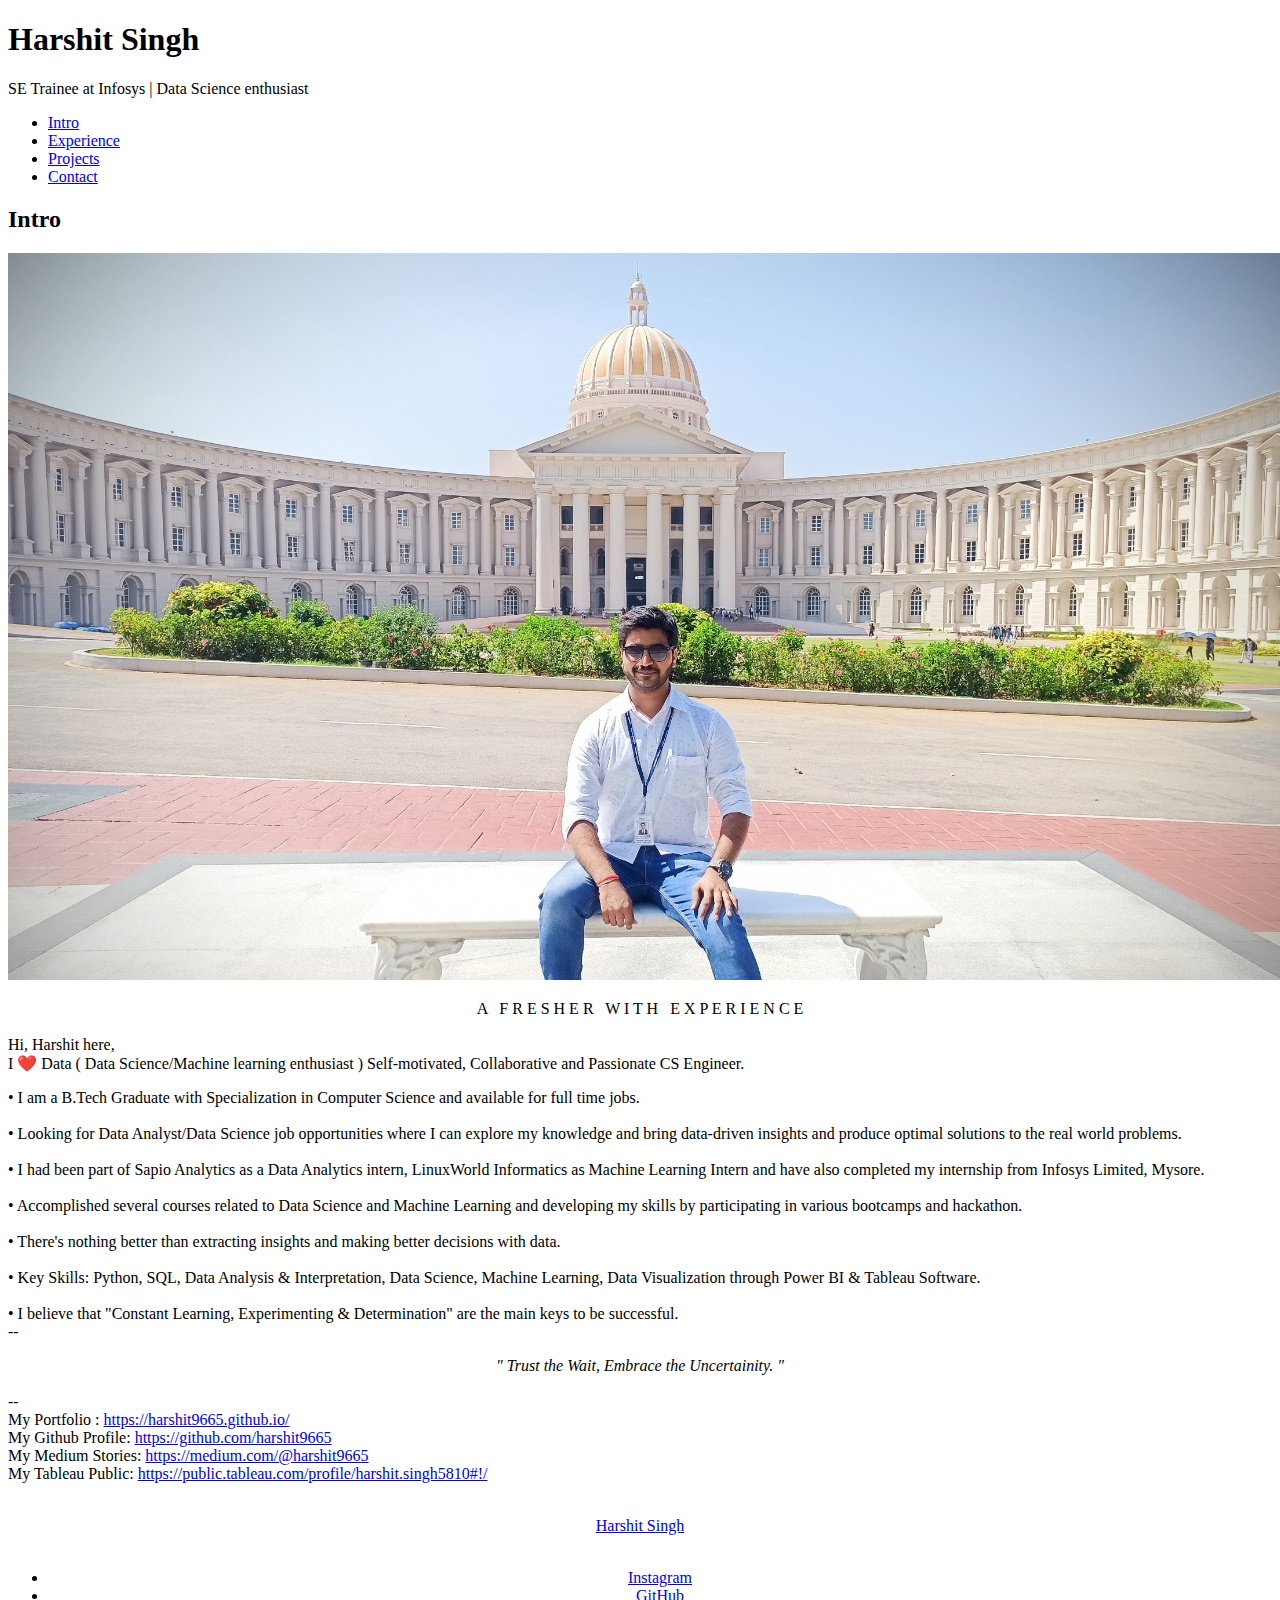
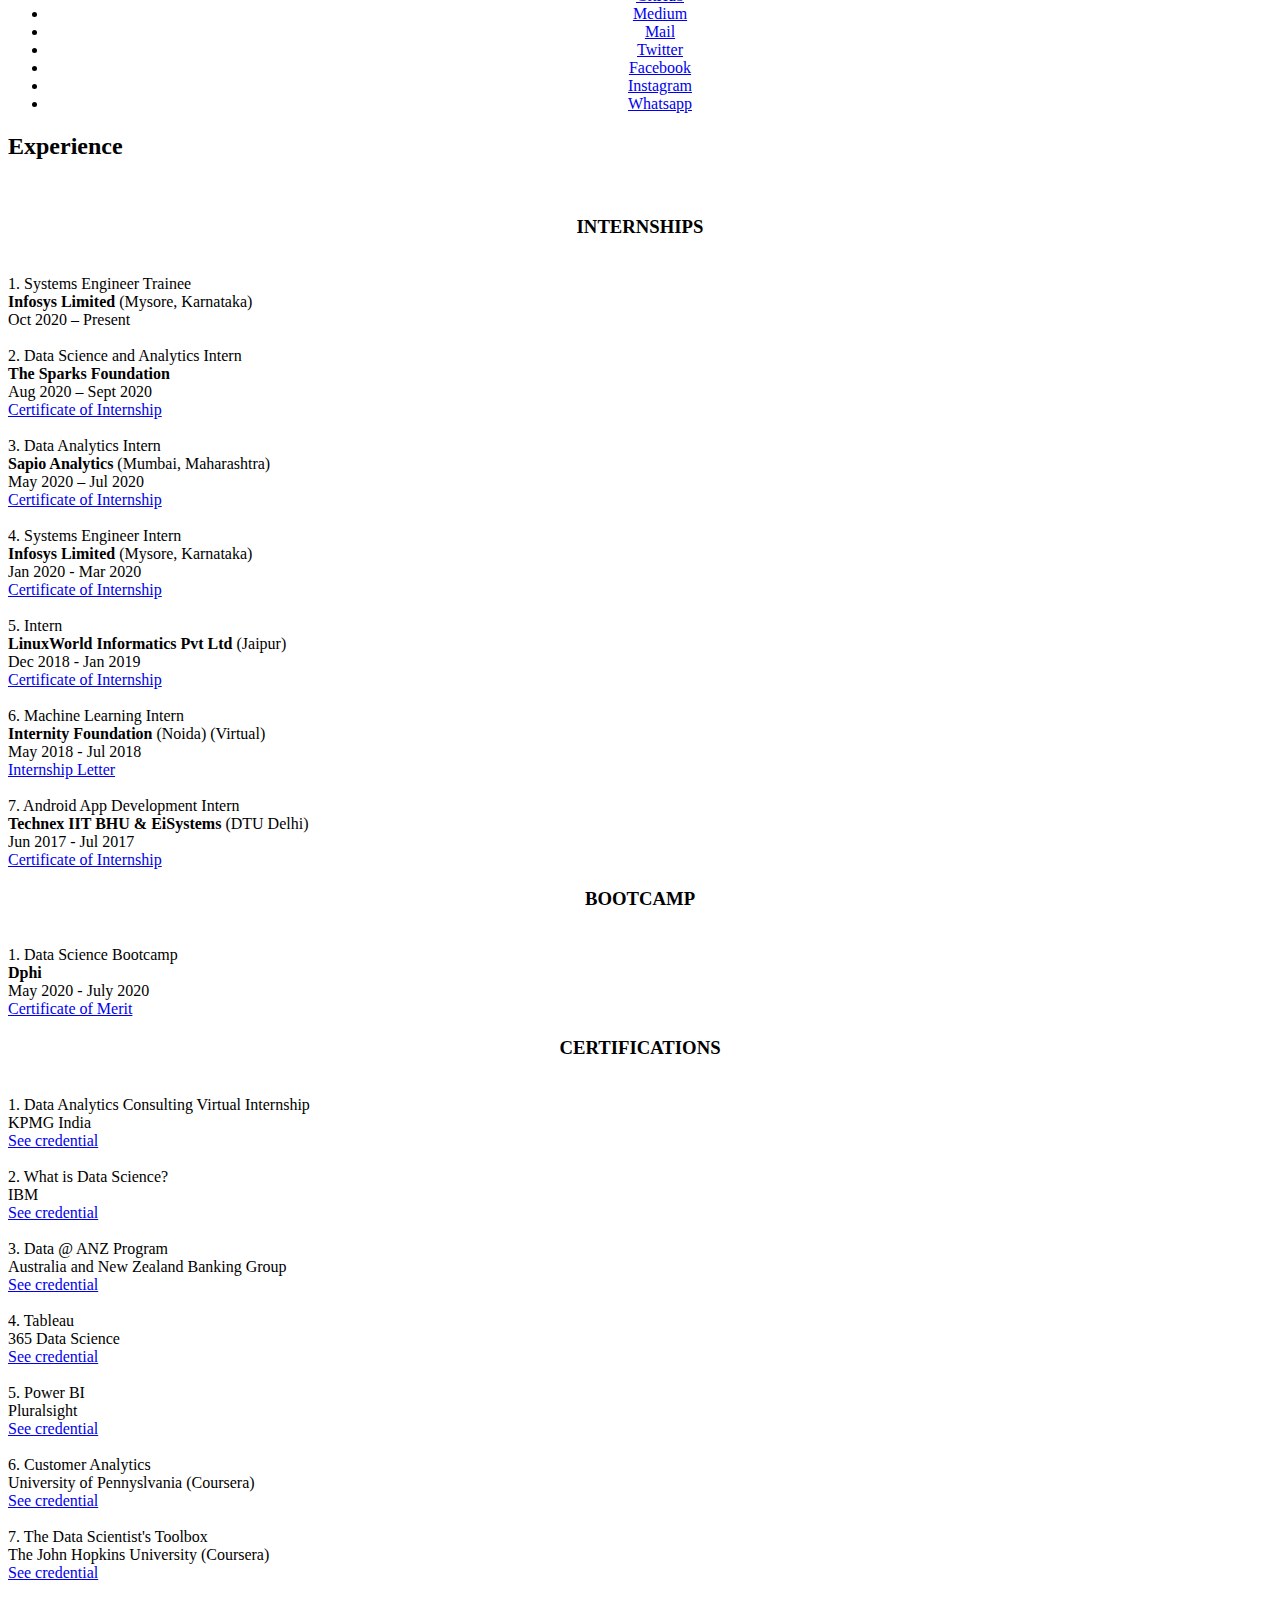
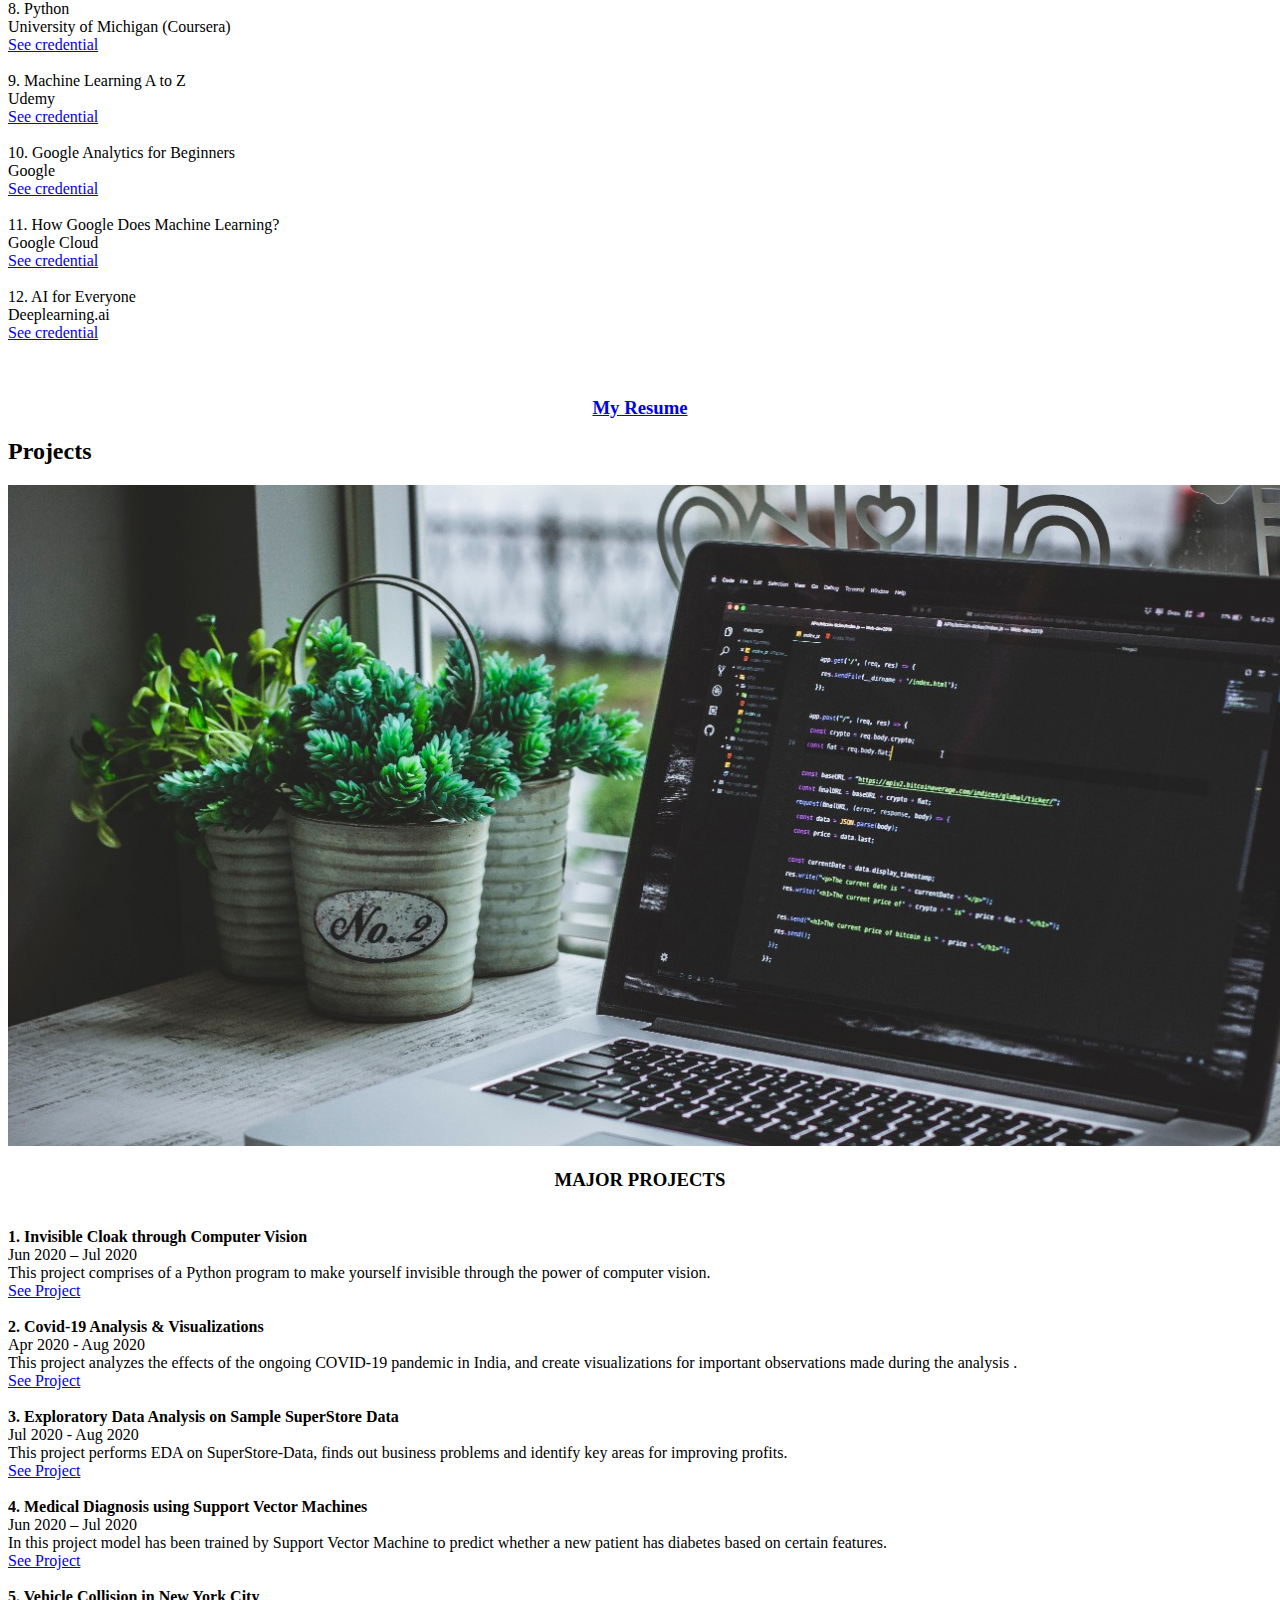
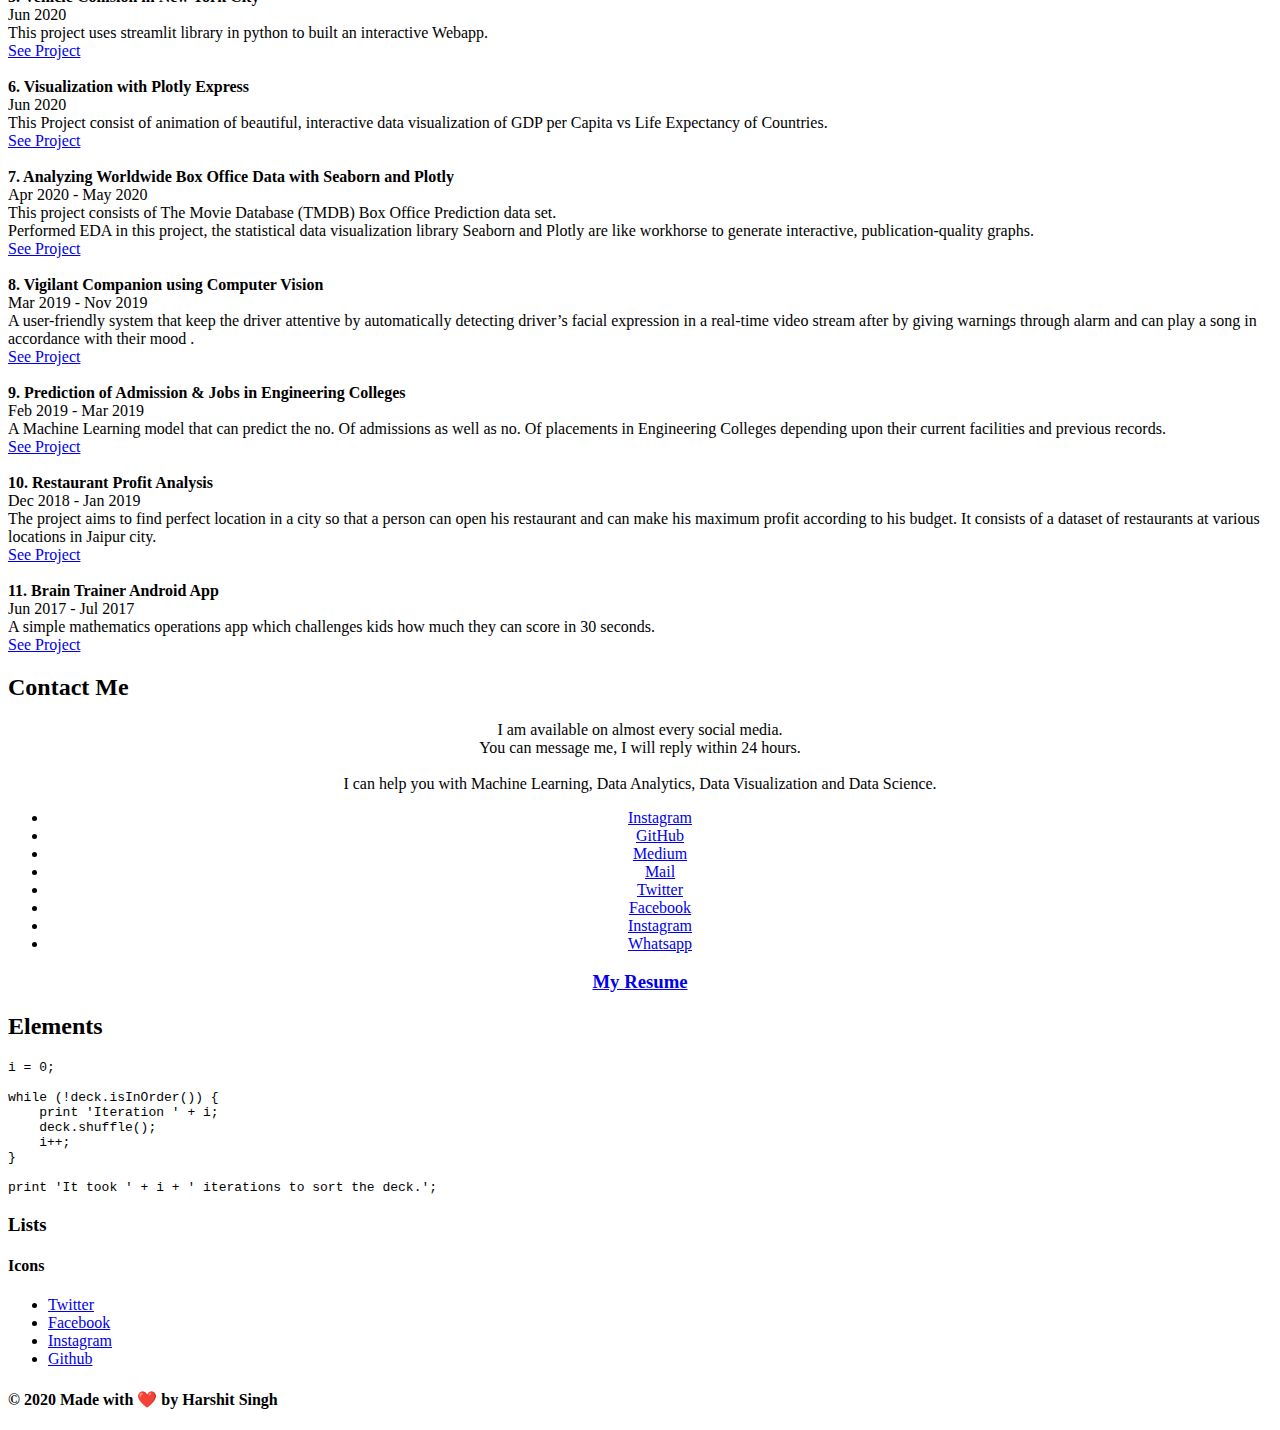
==== index.html @ 1a6d6147 "Add files via upload" ====
<!DOCTYPE HTML>
<html>
	<head>
		<title>PORTFOLIO | Harshit Singh</title>
		<meta charset="utf-8" />
		<meta name="viewport" content="width=device-width, initial-scale=1, user-scalable=no" />
		<link rel="stylesheet" href="assets/css/main.css" />
		<noscript><link rel="stylesheet" href="assets/css/noscript.css" /></noscript>
	</head>
	<body class="is-preload">

		<!-- Wrapper -->
			<div id="wrapper">

				<!-- Header -->
					<header id="header">
						<div class="logo">
							<span class="icon fa-gem"></span>
						</div>
						<div class="content">
							<div class="inner">
								<h1>Harshit Singh</h1>
								<p>SE Trainee at Infosys | Data Science enthusiast<br />
								</p>
							</div>
						</div>
						<nav>
							<ul>
								<li><a href="#intro">Intro</a></li>
								<li><a href="#work">Experience</a></li>
								<li><a href="#about">Projects</a></li>
								<li><a href="#contact">Contact</a></li>
								<!--<li><a href="#elements">Elements</a></li>-->
							</ul>
						</nav>
					</header>

				<!-- Main -->
					<div id="main">

						<!-- Intro -->
							<article id="intro">
								<h2 class="major">Intro</h2>
								<span class="image main"><img src="images/pic01.jpg" alt="" /></span>
								<p><center> A &nbsp F R E S H E R &nbsp W I T H &nbsp E X P E R I E N C E </center><br>
								Hi, Harshit here,<br>
  I ❤️ Data ( Data Science/Machine learning enthusiast ) Self-motivated, Collaborative and Passionate CS Engineer.</p>
								<p>
• I am a B.Tech Graduate with Specialization in Computer Science and available for full time jobs.<br>
<br>
• Looking for Data Analyst/Data Science job opportunities where I can explore my knowledge and bring data-driven insights and produce optimal solutions to the real world problems.<br>
<br>
• I had been part of Sapio Analytics as a Data Analytics intern, LinuxWorld Informatics as Machine Learning Intern and have also completed my internship from Infosys Limited, Mysore.<br>
<br>
• Accomplished several courses related to Data Science and Machine Learning and developing my skills by participating in various bootcamps and hackathon.<br>
<br>
• There's nothing better than extracting insights and making better decisions with data.<br>
<br>
• Key Skills: Python, SQL, Data Analysis & Interpretation, Data Science, Machine Learning, Data Visualization through Power BI & Tableau Software.<br>
<br>
• I believe that "Constant Learning, Experimenting & Determination" are the main keys to be successful.<br>
--<br>

<i><center>" Trust the Wait, Embrace the Uncertainity. "</center></i><br>

--<br>
My Portfolio : <a href="https://harshit9665.github.io/">https://harshit9665.github.io/</a><br>
My Github Profile: <a href="https://github.com/harshit9665">https://github.com/harshit9665</a><br>
My Medium Stories: <a href="https://medium.com/@harshit9665">https://medium.com/@harshit9665</a><br>
My Tableau Public: <a href="https://public.tableau.com/profile/harshit.singh5810#!/">https://public.tableau.com/profile/harshit.singh5810#!/</a><br></p>
<br>
<center>				
<script type="text/javascript" src="https://platform.linkedin.com/badges/js/profile.js" async defer></script>
<div class="LI-profile-badge"  data-version="v1" data-size="medium" data-locale="en_US" data-type="vertical" data-theme="light" data-vanity="harshit-singh-b7285312b"><a class="LI-simple-link" href='https://in.linkedin.com/in/harshit-singh-b7285312b?trk=profile-badge'>Harshit Singh</a></div>
</center>
<br>
<ul class="icons">
									<center>
									<li><a href="https://www.linkedin.com/in/harshit-singh-data/" class="icon brands fa-linkedin"><span class="label">Instagram</span></a></li>
									<li><a href="https://github.com/harshit9665" class="icon brands fa-github"><span class="label">GitHub</span></a></li>
									<li><a href="https://medium.com/@harshit9665" class="icon brands fa fa-medium"><span class="label">Medium</span></a></li>
									<li><a href="mailto:harshit9665@gmail.com" class="icon brands fa fa-envelope"><span class="label">Mail</span></a></li>
									<li><a href="https://twitter.com/Harshit75492894" class="icon brands fa-twitter"><span class="label">Twitter</span></a></li>
									<li><a href="https://www.facebook.com/aarav9665" class="icon brands fa-facebook-f"><span class="label">Facebook</span></a></li>
									<li><a href="https://www.instagram.com/aarav_singh96/" class="icon brands fa-instagram"><span class="label">Instagram</span></a></li>
									<li><a href="https://wa.me/917786986235" class="icon brands fa-whatsapp"><span class="label">Whatsapp</span></a></li>
									</center>
								</ul>
							</article>

						<!-- Work -->
							<article id="work">
								<h2 class="major">Experience</h2>
								<span class="image main"><img src="images/pic02.jpg" alt="" /></span>
								<p><center><b><h3>INTERNSHIPS</h3></b></center><br>
								
								1.	Systems Engineer Trainee<br>
									<b>Infosys Limited</b> (Mysore, Karnataka)<br>
									Oct 2020 – Present <br>
									 <br>
								
								2.	Data Science and Analytics Intern<br>
									<b>The Sparks Foundation</b><br>
									Aug 2020 – Sept 2020<br>
									<a href="https://drive.google.com/file/d/1RiHYMOmlaDwRgLMOwAO_cBeCq9mihoXG/view?usp=sharing"> Certificate of Internship</a><br>
							
									 <br>
									
								3. Data Analytics Intern<br>
								   <b>Sapio Analytics</b> (Mumbai, Maharashtra)<br>
								   May 2020 – Jul 2020<br>
								   <a href="https://drive.google.com/file/d/1zSnRoGeteieYt3J0JgjIJUGRGPi7szoR/view?usp=sharing"> Certificate of Internship</a><br>
								
									<br>
								
								4. Systems Engineer Intern <br>
								   <b>Infosys Limited</b> (Mysore, Karnataka)<br>
								   Jan 2020 - Mar 2020<br>
				
								   <a href="https://drive.google.com/file/d/1QMx1v9cdkUezT0KOZLAsNkrLc_4yecyD/view?usp=sharing"> Certificate of Internship</a><br>
								   <br>
 
								5. Intern<br>
								   <b>LinuxWorld Informatics Pvt Ltd</b> (Jaipur)<br>
								   Dec 2018 - Jan 2019<br>
							
								   <a href="https://drive.google.com/file/d/1RolkH2ktBsS6fTt6PPKRCzYy46KP03FD/view"> Certificate of Internship</a><br>
								   <br>
								6. Machine Learning Intern<br>
								   <b>Internity Foundation</b> (Noida) (Virtual)<br>
								   May 2018 - Jul 2018<br>
							
								   <a href="https://drive.google.com/file/d/0B05GDih-sN8SYzlmWmVGaW1ZTi1kWHNDT0c0VkdPcUxaZ3FB/view">Internship Letter</a><br>
								   <br>
								7. Android App Development Intern<br>
								   <b>Technex IIT BHU & EiSystems</b> (DTU Delhi)<br>
								   Jun 2017 - Jul 2017<br>
								
								   
								   <a href="https://drive.google.com/file/d/1nSzWhW9s1Vfsy8vJLqMXKmptbNkSFlG4/view">Certificate of Internship</a><br>
									</p>
									
								<p> <center><b><h3>BOOTCAMP</h3></b></center><br>	
								1. Data Science Bootcamp<br>
									<b>Dphi</b><br>
									May 2020 - July 2020<br>
									<a href="https://drive.google.com/file/d/1K4uzOUHMRWXkbiEbtAerrdhhRQfZ2JG1/view?usp=sharing"> Certificate of Merit</a>
									
									<br>
									
									
								<p> <center><b><h3>CERTIFICATIONS</h3></b></center><br>
								
								1. Data Analytics Consulting Virtual Internship<br>
								   KPMG India<br>
								   <a href="https://drive.google.com/file/d/1N6n4yS9Z2Yc560i5ySRJt2XHIcxRjiIu/view?usp=sharing">See credential</a><br>
								   <br>

								2. What is Data Science?<br>
								   IBM<br>
								   <a href="https://www.coursera.org/account/accomplishments/verify/DLW76DY5RDNH">See credential</a><br>
								   <br>
								3. Data @ ANZ Program<br>
								   Australia and New Zealand Banking Group<br>
								   <a href="https://insidesherpa.s3.amazonaws.com/completion-certificates/ANZ/ZLJCsrpkHo9pZBJNY_ANZ_zFLpbehvLtepMXPmb_completion_certificate.pdf">See credential</a><br>
								   <br>   
								4. Tableau<br>
								   365 Data Science<br>
								   <a href="https://drive.google.com/file/d/1sKY9vtrf1kMxtEHX6qT3QYT8SAFghdvs/view">See credential</a><br>
								   <br>
								
								5. Power BI<br>
								   Pluralsight<br>
								   <a href="https://drive.google.com/file/d/1jVXSAGLsJgMDeN-CYjjh-et500E1USHh/view">See credential</a><br>
								   <br>   
								6. Customer Analytics<br>
								   University of Pennyslvania (Coursera)<br>
								   <a href="https://drive.google.com/file/d/1McXzNU6WfAF3DbOKpCtb7EfE3UsCH_Dy/view">See credential</a><br>
								   <br>   
								7. The Data Scientist's Toolbox<br>
									The John Hopkins University (Coursera)<br>
									<a href="https://drive.google.com/file/d/100AFpMrwCRdu5WeID3UczhjtB2i58clo/view?usp=sharing">See credential</a><br>   
								   <br>
								   
								8. Python<br>
								   University of Michigan (Coursera)<br>
								   <a href="https://www.coursera.org/account/accomplishments/verify/W8WZY3FU2PAS">See credential</a><br>
								   <br>
								9. Machine Learning A to Z<br>
								   Udemy<br>
								   <a href="https://www.udemy.com/certificate/UC-UJG49S8X/">See credential</a><br>
								   <br>
								
								
								10. Google Analytics for Beginners<br>
								   Google<br>
								   <a href="https://analytics.google.com/analytics/academy/certificate/qv0Wa93rT4KiN01QXQZ1EQ">See credential</a><br>
								   <br>
								11. How Google Does Machine Learning?<br>
								   Google Cloud<br>
								   <a href="https://www.coursera.org/account/accomplishments/verify/GRMSXHFWKGCG">See credential</a><br>
								   <br>
								12. AI for Everyone<br>
									Deeplearning.ai<br>
									<a href="https://www.coursera.org/account/accomplishments/verify/X3TEXN39BM4M">See credential</a><br>
									<br>
								<br>
								<h3><center><a href="https://drive.google.com/file/d/1YDNL-DDjsVZXQEOYOStjXsg2CbadeWp9/view?usp=sharing">My Resume</a></center></h3>			
								</p>
							</article>

						<!-- About -->
							<article id="about">
								<h2 class="major">Projects</h2>
								<span class="image main"><img src="images/pic03.jpg" alt="" /></span>
								<p><center><b><h3>MAJOR PROJECTS</h3></b></center><br>
								
								<b>1. Invisible Cloak through Computer Vision</b><br>
										Jun 2020 – Jul 2020<br>
										This project comprises of a Python program to make yourself invisible through the power of computer vision.<br>
									
										<a href ="https://github.com/harshit9665/Invisible-Cloak-through-Computer-Vision">See Project</a><br>
										<br>
								<b>2. Covid-19 Analysis & Visualizations</b><br>
									  Apr 2020 - Aug 2020<br>
									
									  This project analyzes the effects of the ongoing COVID-19 pandemic in India, 
									  and create visualizations for important observations made during the analysis .<br>
									  <a href ="https://github.com/harshit9665/Covid19-Analysis-and-Visualization-Project">See Project</a><br>
									  <br>
									  
								<b>3. Exploratory Data Analysis on Sample SuperStore Data</b><br>
										Jul 2020 - Aug 2020<br>
										
										This project performs EDA on SuperStore-Data, finds out business problems and identify key areas for improving profits.<br>
										<a href ="https://github.com/harshit9665/Exploratory-Data-Analysis-on-SuperStore-Data">See Project </a><br>
	
										<br>
										
								<b>4. Medical Diagnosis using Support Vector Machines</b><br>
										Jun 2020 – Jul 2020<br>						
										In this project model has been trained by Support Vector Machine to predict whether a new patient has diabetes based on certain features.<br>		
										<a href ="https://github.com/harshit9665/Medical-Diagnosis-using-Support-Vector-Machines">See Project </a><br>
										<br>
										
								<b>5. Vehicle Collision in New York City</b><br>
										Jun 2020<br>
										
										This project uses streamlit library in python to built an interactive Webapp.<br>
										<a href ="https://github.com/harshit9665/Vehicle-Collision-NYCity-Project">See Project </a><br>
										<br>
										
								<b>6. Visualization with Plotly Express</b><br>
										Jun 2020<br>
										
										This Project consist of animation of beautiful, interactive data visualization of GDP per Capita vs Life Expectancy of Countries.<br>
										<a href ="https://github.com/harshit9665/Visualization-with-Plotly-Express">See Project </a><br>
										<br>
										
								<b>7. Analyzing Worldwide Box Office Data with Seaborn and Plotly</b><br>
									  Apr 2020 - May 2020<br>
									
									  This project consists of The Movie Database (TMDB) Box Office Prediction data set.<br>
									  Performed EDA in this project, the statistical data visualization library Seaborn and Plotly are like workhorse to generate interactive, publication-quality graphs.<br>
									 <a href ="https://github.com/harshit9665/Analyzing-Worldwide-Box-Office-Data-with-Seaborn-and-Plotly">See Project</a><br>
									 <br>
									  
								<b>8. Vigilant Companion using Computer Vision</b><br>
									  Mar 2019 - Nov 2019<br>
									
									  A user-friendly system that keep the driver attentive by automatically detecting driver’s facial expression in a 
									  real-time video stream after by giving warnings through alarm and can play a song in accordance with their mood .<br>
									 <a href ="https://github.com/harshit9665/Computer-Vision">See Project</a><br>
									 <br>
									  
								 <b>  9. Prediction of Admission & Jobs in Engineering Colleges</b><br>
									  Feb 2019 - Mar 2019<br>
									 
									  A Machine Learning model that can predict the no. Of admissions as well as no. Of placements
									  in Engineering Colleges depending upon their current facilities and previous records.<br>
									  <a href=" https://github.com/harshit9665/ML-DS_Projects ">See Project</a> <br>
									  <br>
									  
								  <b> 10. Restaurant Profit Analysis</b><br>
									  Dec 2018 - Jan 2019<br>
									
									  The project aims to find perfect location in a city so that a person can open his restaurant and can
									  make his maximum profit according to his budget. It consists of a dataset of restaurants at various locations
									  in Jaipur city.<br>
									  <a href="  https://github.com/harshit9665/LinuxWorld-Informatics ">See Project</a><br>
									  <br>
									  
								  <b> 11. Brain Trainer Android App</b><br>
								      Jun 2017 - Jul 2017 <br>
									  
									  A simple mathematics operations app which challenges kids how much they can score in 30 seconds.<br>
									  <a href="https://github.com/harshit9665/EiSystems-Android ">See Project</a><br>
									  </p>
							</article>

						<!-- Contact -->
							<article id="contact">
								<h2 class="major">Contact Me</h2>
								<p><center>I am available on almost every social media.<br> You can message me, I will reply within 24 hours.<br>
								<br>
								I can help you with Machine Learning, Data Analytics, Data Visualization and Data Science.</center>
							</p>
								<ul class="icons">
									<center>
									<li><a href="https://www.linkedin.com/in/harshit-singh-data/" class="icon brands fa-linkedin"><span class="label">Instagram</span></a></li>
									<li><a href="https://github.com/harshit9665" class="icon brands fa-github"><span class="label">GitHub</span></a></li>
									<li><a href="https://medium.com/@harshit9665" class="icon brands fa fa-medium"><span class="label">Medium</span></a></li>
									<li><a href="mailto:harshit9665@gmail.com" class="icon brands fa fa-envelope"><span class="label">Mail</span></a></li>
									<li><a href="https://twitter.com/Harshit75492894" class="icon brands fa-twitter"><span class="label">Twitter</span></a></li>
									<li><a href="https://www.facebook.com/aarav9665" class="icon brands fa-facebook-f"><span class="label">Facebook</span></a></li>
									<li><a href="https://www.instagram.com/aarav_singh96/" class="icon brands fa-instagram"><span class="label">Instagram</span></a></li>	
									<li><a href="https://wa.me/917786986235" class="icon brands fa-whatsapp"><span class="label">Whatsapp</span></a></li>
									</center>
								</ul>
								<h3><center><a href="https://drive.google.com/file/d/1YDNL-DDjsVZXQEOYOStjXsg2CbadeWp9/view?usp=sharing">My Resume</a></center></h3>

							</article>

						<!-- Elements -->
							<article id="elements">
								<h2 class="major">Elements</h2>

								<section>
									<pre><code>i = 0;

while (!deck.isInOrder()) {
    print 'Iteration ' + i;
    deck.shuffle();
    i++;
}

print 'It took ' + i + ' iterations to sort the deck.';</code></pre>
								</section>

								<section>
									<h3 class="major">Lists</h3>
									<h4>Icons</h4>
									<ul class="icons">
										<li><a href="#" class="icon brands fa-twitter"><span class="label">Twitter</span></a></li>
										<li><a href="#" class="icon brands fa-facebook-f"><span class="label">Facebook</span></a></li>
										<li><a href="#" class="icon brands fa-instagram"><span class="label">Instagram</span></a></li>
										<li><a href="#" class="icon brands fa-github"><span class="label">Github</span></a></li>
									</ul>
								</section>
							</article>
					</div>

				<!-- Footer -->
					<footer id="footer">
						<p class="copyright"><h4>© 2020 Made with ❤️ by Harshit Singh</h4></p>
					</footer>
			</div>

		<!-- BG -->
			<div id="bg"></div>

		<!-- Scripts -->
			<script src="assets/js/jquery.min.js"></script>
			<script src="assets/js/browser.min.js"></script>
			<script src="assets/js/breakpoints.min.js"></script>
			<script src="assets/js/util.js"></script>
			<script src="assets/js/main.js"></script>

	</body>
</html>
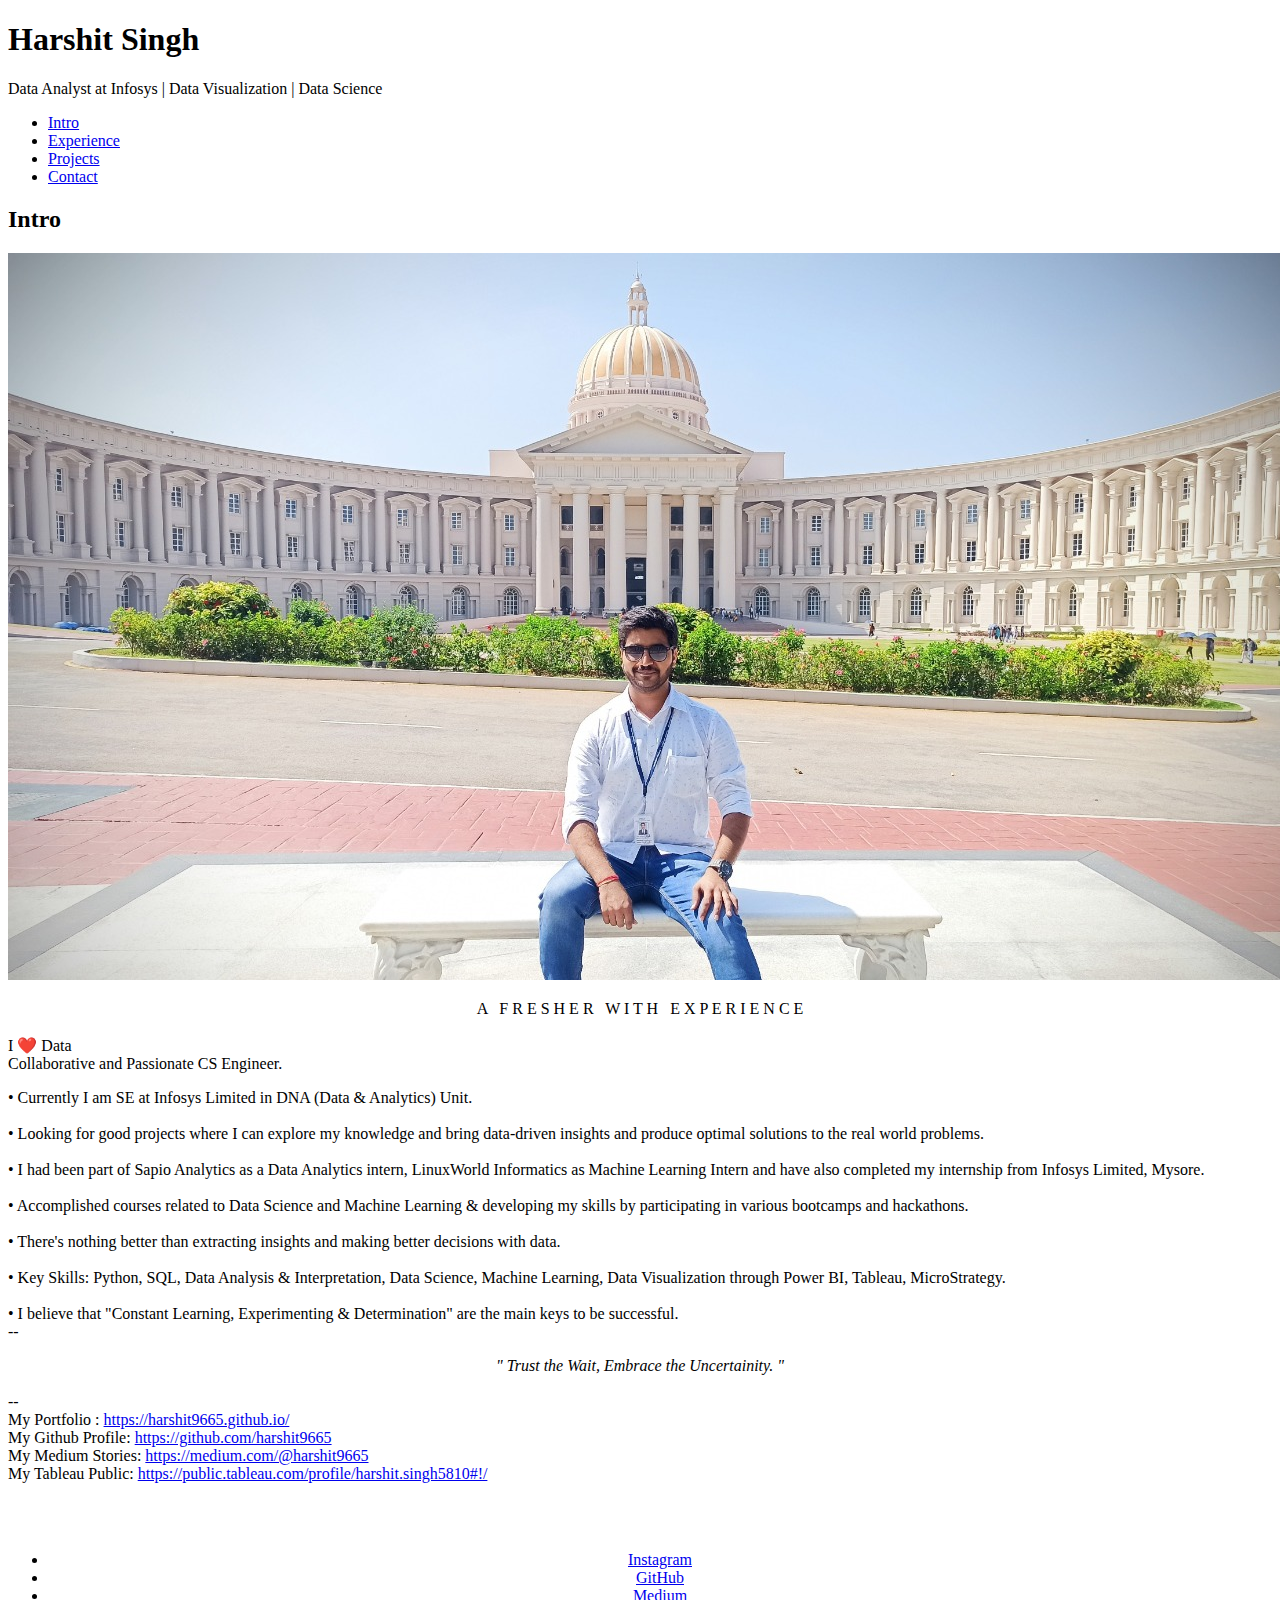
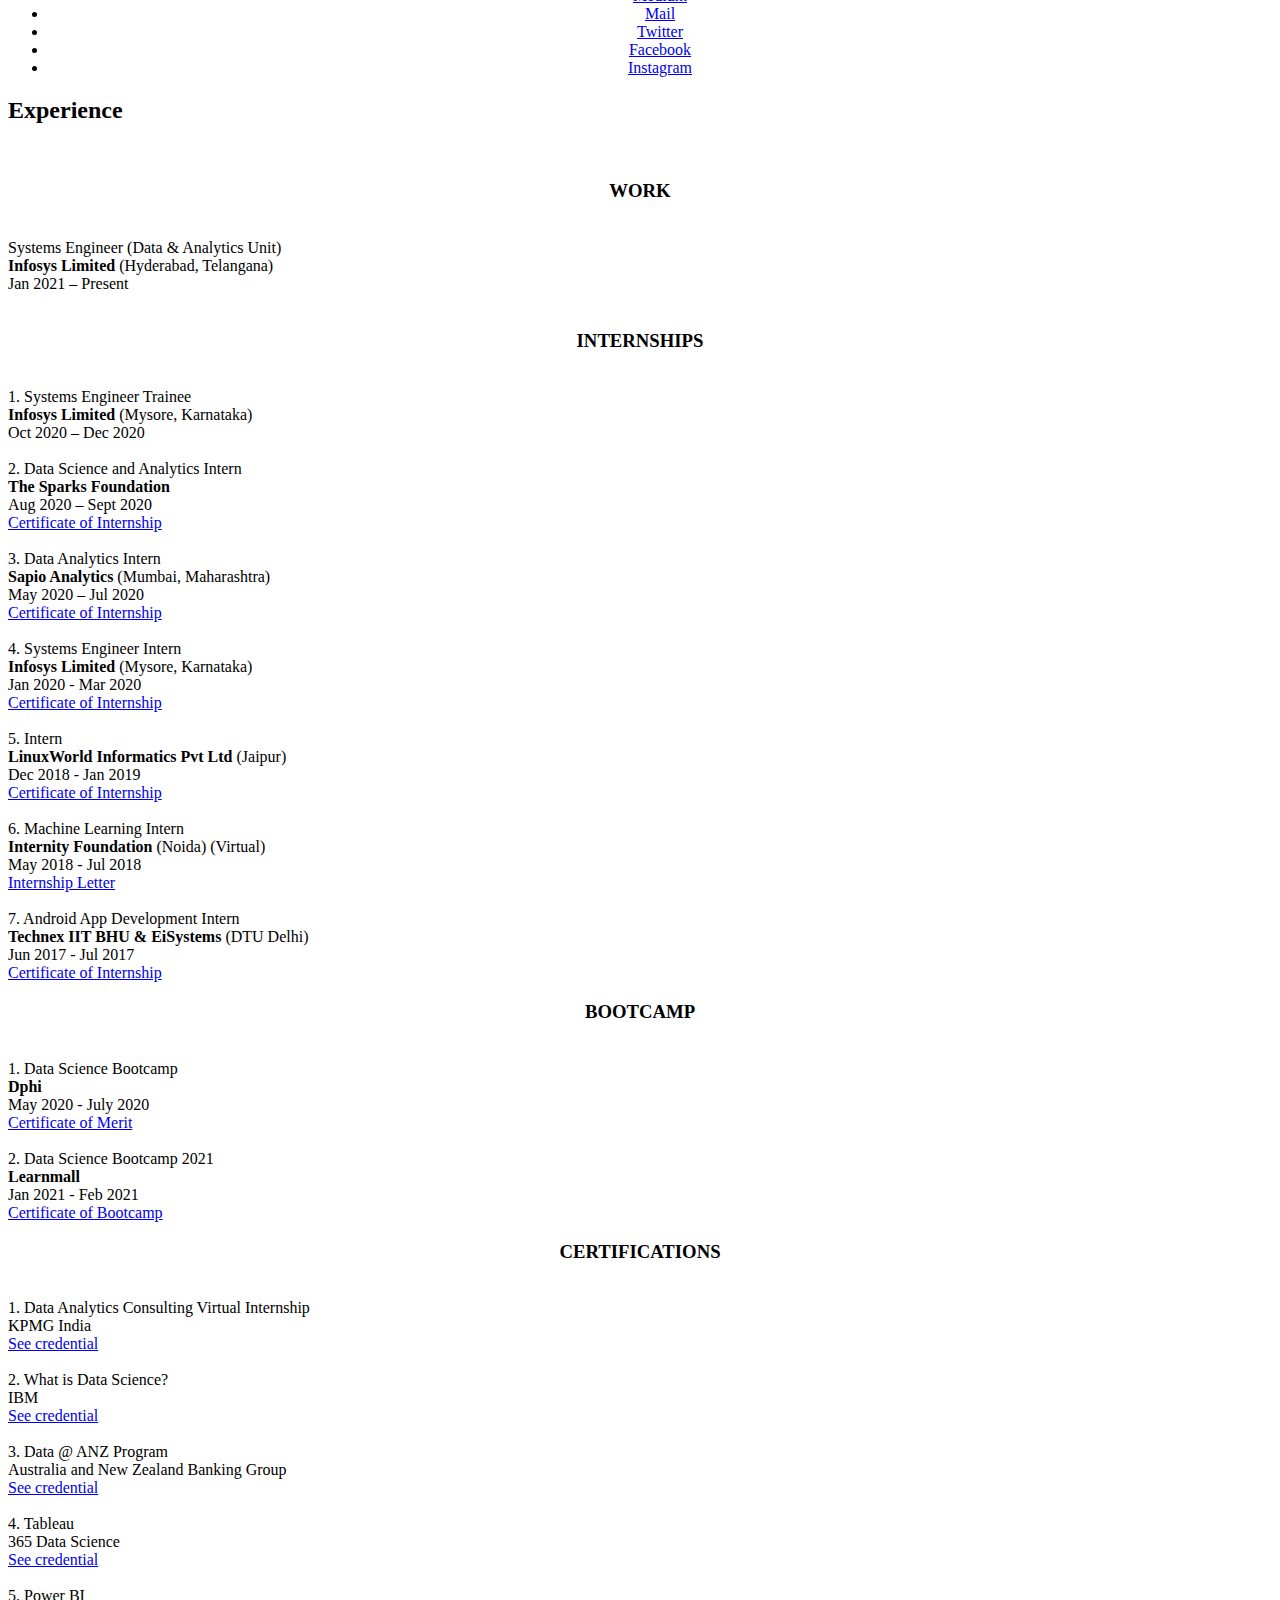
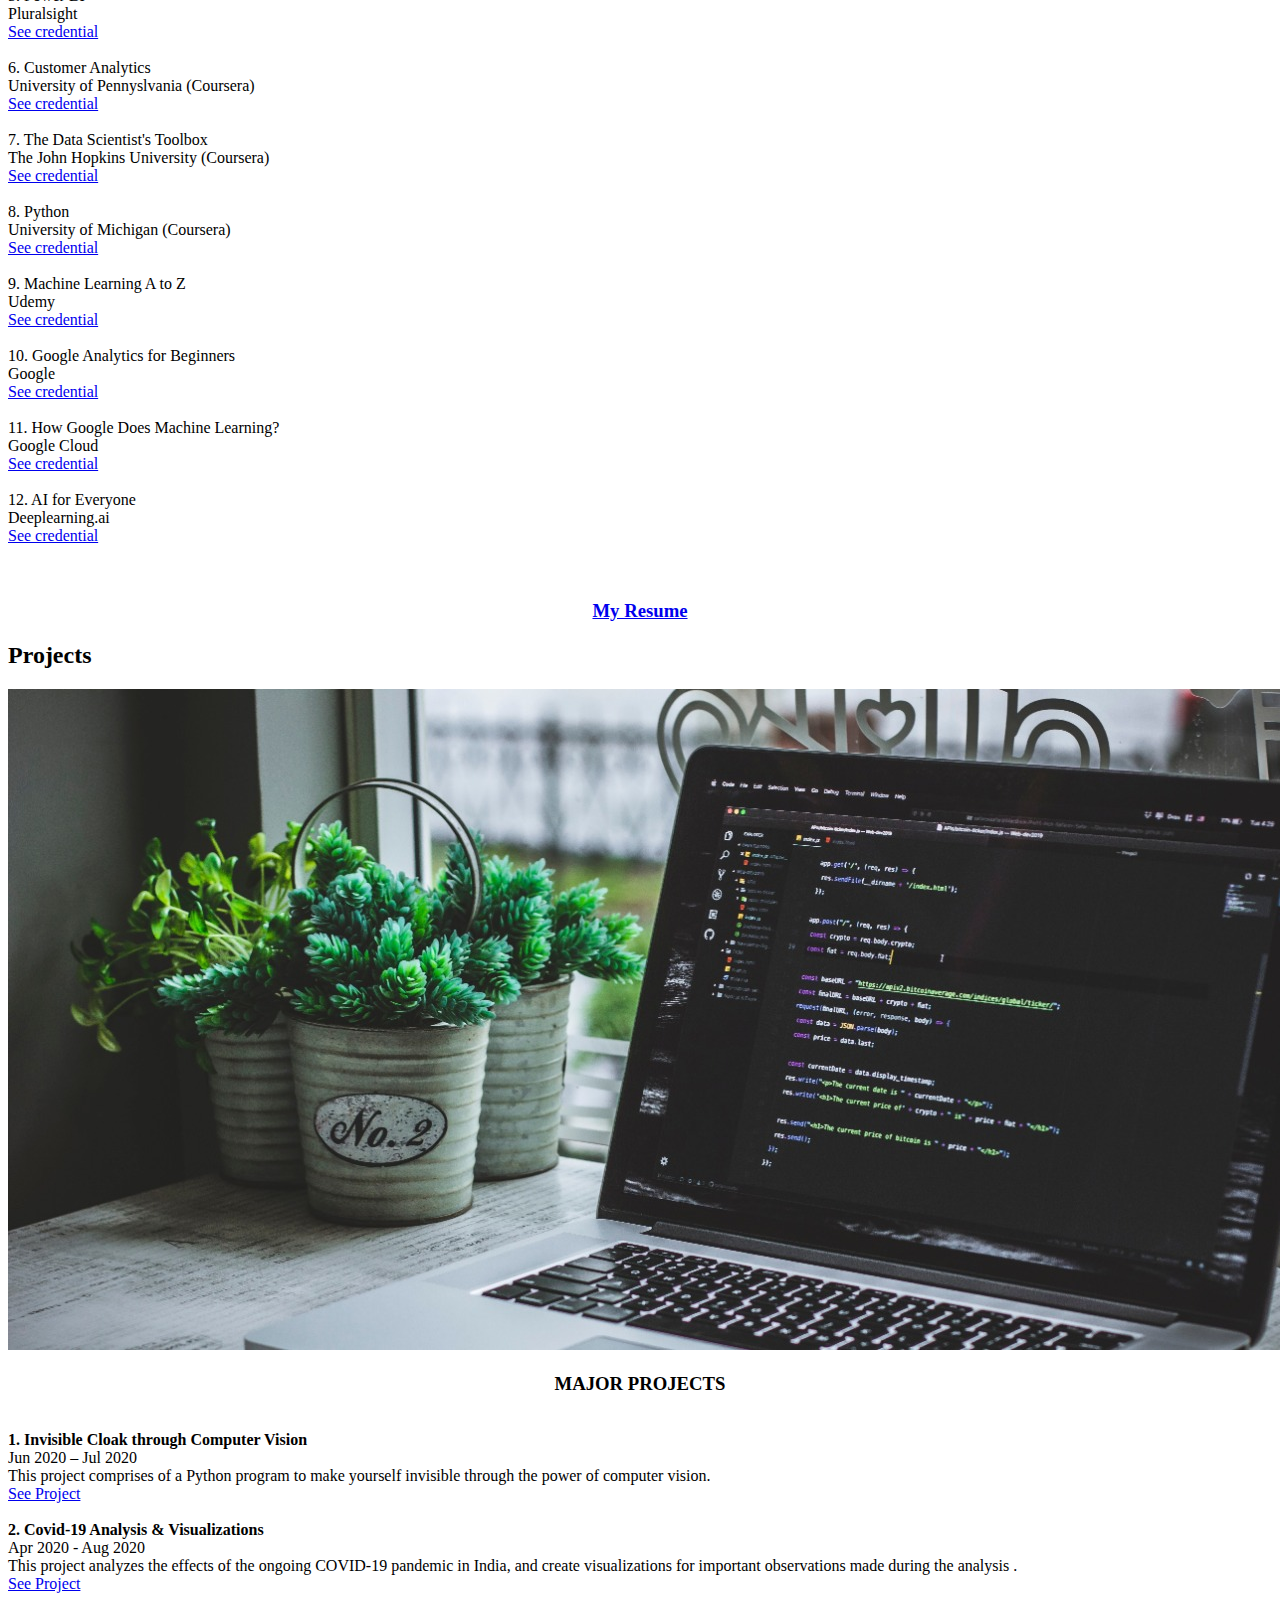
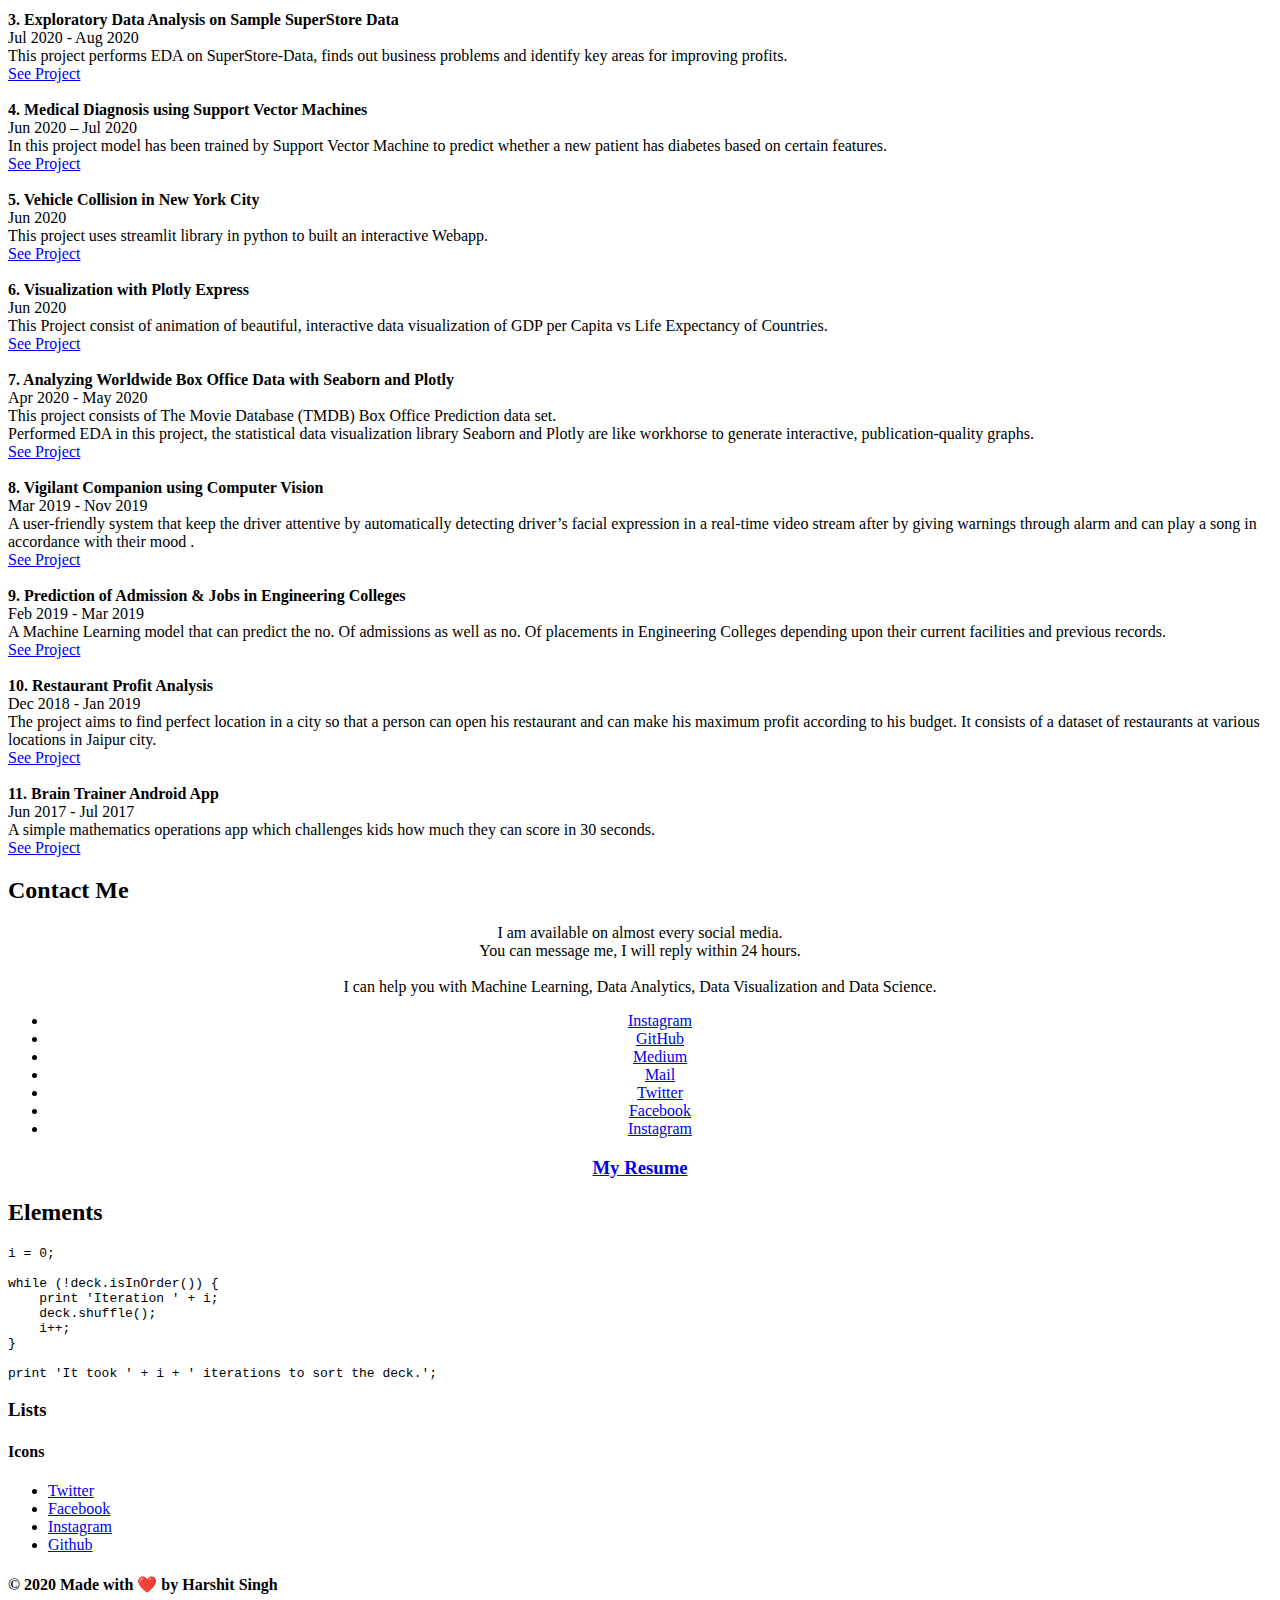
==== commit 76752055: "Add files via upload" ====
--- a/index.html
+++ b/index.html
@@ -20,7 +20,7 @@
 						<div class="content">
 							<div class="inner">
 								<h1>Harshit Singh</h1>
-								<p>SE Trainee at Infosys | Data Science enthusiast<br />
+								<p>Data Analyst at Infosys | Data Visualization | Data Science<br />
 								</p>
 							</div>
 						</div>
@@ -43,20 +43,20 @@
 								<h2 class="major">Intro</h2>
 								<span class="image main"><img src="images/pic01.jpg" alt="" /></span>
 								<p><center> A &nbsp F R E S H E R &nbsp W I T H &nbsp E X P E R I E N C E </center><br>
-								Hi, Harshit here,<br>
-  I ❤️ Data ( Data Science/Machine learning enthusiast ) Self-motivated, Collaborative and Passionate CS Engineer.</p>
+							
+   I ❤️ Data <br> Collaborative and Passionate CS Engineer.</p>
 								<p>
-• I am a B.Tech Graduate with Specialization in Computer Science and available for full time jobs.<br>
-<br>
-• Looking for Data Analyst/Data Science job opportunities where I can explore my knowledge and bring data-driven insights and produce optimal solutions to the real world problems.<br>
+• Currently I am SE at Infosys Limited in DNA (Data & Analytics) Unit.<br>
+<br>
+• Looking for good projects where I can explore my knowledge and bring data-driven insights and produce optimal solutions to the real world problems. <br>
 <br>
 • I had been part of Sapio Analytics as a Data Analytics intern, LinuxWorld Informatics as Machine Learning Intern and have also completed my internship from Infosys Limited, Mysore.<br>
 <br>
-• Accomplished several courses related to Data Science and Machine Learning and developing my skills by participating in various bootcamps and hackathon.<br>
+• Accomplished courses related to Data Science and Machine Learning & developing my skills by participating in various bootcamps and hackathons.<br>
 <br>
 • There's nothing better than extracting insights and making better decisions with data.<br>
 <br>
-• Key Skills: Python, SQL, Data Analysis & Interpretation, Data Science, Machine Learning, Data Visualization through Power BI & Tableau Software.<br>
+• Key Skills: Python, SQL, Data Analysis & Interpretation, Data Science, Machine Learning, Data Visualization through Power BI, Tableau, MicroStrategy.<br>
 <br>
 • I believe that "Constant Learning, Experimenting & Determination" are the main keys to be successful.<br>
 --<br>
@@ -69,21 +69,17 @@
 My Medium Stories: <a href="https://medium.com/@harshit9665">https://medium.com/@harshit9665</a><br>
 My Tableau Public: <a href="https://public.tableau.com/profile/harshit.singh5810#!/">https://public.tableau.com/profile/harshit.singh5810#!/</a><br></p>
 <br>
-<center>				
-<script type="text/javascript" src="https://platform.linkedin.com/badges/js/profile.js" async defer></script>
-<div class="LI-profile-badge"  data-version="v1" data-size="medium" data-locale="en_US" data-type="vertical" data-theme="light" data-vanity="harshit-singh-b7285312b"><a class="LI-simple-link" href='https://in.linkedin.com/in/harshit-singh-b7285312b?trk=profile-badge'>Harshit Singh</a></div>
-</center>
+
 <br>
 <ul class="icons">
 									<center>
 									<li><a href="https://www.linkedin.com/in/harshit-singh-data/" class="icon brands fa-linkedin"><span class="label">Instagram</span></a></li>
 									<li><a href="https://github.com/harshit9665" class="icon brands fa-github"><span class="label">GitHub</span></a></li>
 									<li><a href="https://medium.com/@harshit9665" class="icon brands fa fa-medium"><span class="label">Medium</span></a></li>
-									<li><a href="mailto:harshit9665@gmail.com" class="icon brands fa fa-envelope"><span class="label">Mail</span></a></li>
+									<li><a href="mailto:harshit9665@gmail.com" class="icon brands fa fa-google"><span class="label">Mail</span></a></li>
 									<li><a href="https://twitter.com/Harshit75492894" class="icon brands fa-twitter"><span class="label">Twitter</span></a></li>
 									<li><a href="https://www.facebook.com/aarav9665" class="icon brands fa-facebook-f"><span class="label">Facebook</span></a></li>
 									<li><a href="https://www.instagram.com/aarav_singh96/" class="icon brands fa-instagram"><span class="label">Instagram</span></a></li>
-									<li><a href="https://wa.me/917786986235" class="icon brands fa-whatsapp"><span class="label">Whatsapp</span></a></li>
 									</center>
 								</ul>
 							</article>
@@ -92,11 +88,17 @@
 							<article id="work">
 								<h2 class="major">Experience</h2>
 								<span class="image main"><img src="images/pic02.jpg" alt="" /></span>
+								<p><center><b><h3>WORK</h3></b></center><br>
+								
+								Systems Engineer (Data & Analytics Unit) <br>
+								<b>Infosys Limited</b> (Hyderabad, Telangana)<br>
+									Jan 2021 – Present <br>
+									 <br>
 								<p><center><b><h3>INTERNSHIPS</h3></b></center><br>
 								
 								1.	Systems Engineer Trainee<br>
 									<b>Infosys Limited</b> (Mysore, Karnataka)<br>
-									Oct 2020 – Present <br>
+									Oct 2020 – Dec 2020 <br>
 									 <br>
 								
 								2.	Data Science and Analytics Intern<br>
@@ -144,9 +146,16 @@
 								1. Data Science Bootcamp<br>
 									<b>Dphi</b><br>
 									May 2020 - July 2020<br>
-									<a href="https://drive.google.com/file/d/1K4uzOUHMRWXkbiEbtAerrdhhRQfZ2JG1/view?usp=sharing"> Certificate of Merit</a>
+									<a href="https://drive.google.com/file/d/1K4uzOUHMRWXkbiEbtAerrdhhRQfZ2JG1/view?usp=sharing"> Certificate of Merit</a><br>
 									
 									<br>
+								2. Data Science Bootcamp 2021<br>
+									<b>Learnmall</b><br>
+									Jan 2021 - Feb 2021<br>
+									<a href="http://learnmall.in/cert/IED288999"> Certificate of Bootcamp</a>
+									
+									<br>
+									
 									
 									
 								<p> <center><b><h3>CERTIFICATIONS</h3></b></center><br>
@@ -205,7 +214,7 @@
 									<a href="https://www.coursera.org/account/accomplishments/verify/X3TEXN39BM4M">See credential</a><br>
 									<br>
 								<br>
-								<h3><center><a href="https://drive.google.com/file/d/1YDNL-DDjsVZXQEOYOStjXsg2CbadeWp9/view?usp=sharing">My Resume</a></center></h3>			
+								<h3><center><a href="https://drive.google.com/file/d/1dnFvj-Fp0UfNvy43UIap4t6um4eZEuTx/view?usp=sharing">My Resume</a></center></h3>			
 								</p>
 							</article>
 
@@ -310,14 +319,14 @@
 									<li><a href="https://www.linkedin.com/in/harshit-singh-data/" class="icon brands fa-linkedin"><span class="label">Instagram</span></a></li>
 									<li><a href="https://github.com/harshit9665" class="icon brands fa-github"><span class="label">GitHub</span></a></li>
 									<li><a href="https://medium.com/@harshit9665" class="icon brands fa fa-medium"><span class="label">Medium</span></a></li>
-									<li><a href="mailto:harshit9665@gmail.com" class="icon brands fa fa-envelope"><span class="label">Mail</span></a></li>
+									<li><a href="mailto:harshit9665@gmail.com" class="icon brands fa fa-google"><span class="label">Mail</span></a></li>
 									<li><a href="https://twitter.com/Harshit75492894" class="icon brands fa-twitter"><span class="label">Twitter</span></a></li>
 									<li><a href="https://www.facebook.com/aarav9665" class="icon brands fa-facebook-f"><span class="label">Facebook</span></a></li>
 									<li><a href="https://www.instagram.com/aarav_singh96/" class="icon brands fa-instagram"><span class="label">Instagram</span></a></li>	
-									<li><a href="https://wa.me/917786986235" class="icon brands fa-whatsapp"><span class="label">Whatsapp</span></a></li>
+	
 									</center>
 								</ul>
-								<h3><center><a href="https://drive.google.com/file/d/1YDNL-DDjsVZXQEOYOStjXsg2CbadeWp9/view?usp=sharing">My Resume</a></center></h3>
+								<h3><center><a href="https://drive.google.com/file/d/1dnFvj-Fp0UfNvy43UIap4t6um4eZEuTx/view?usp=sharing">My Resume</a></center></h3>
 
 							</article>
 
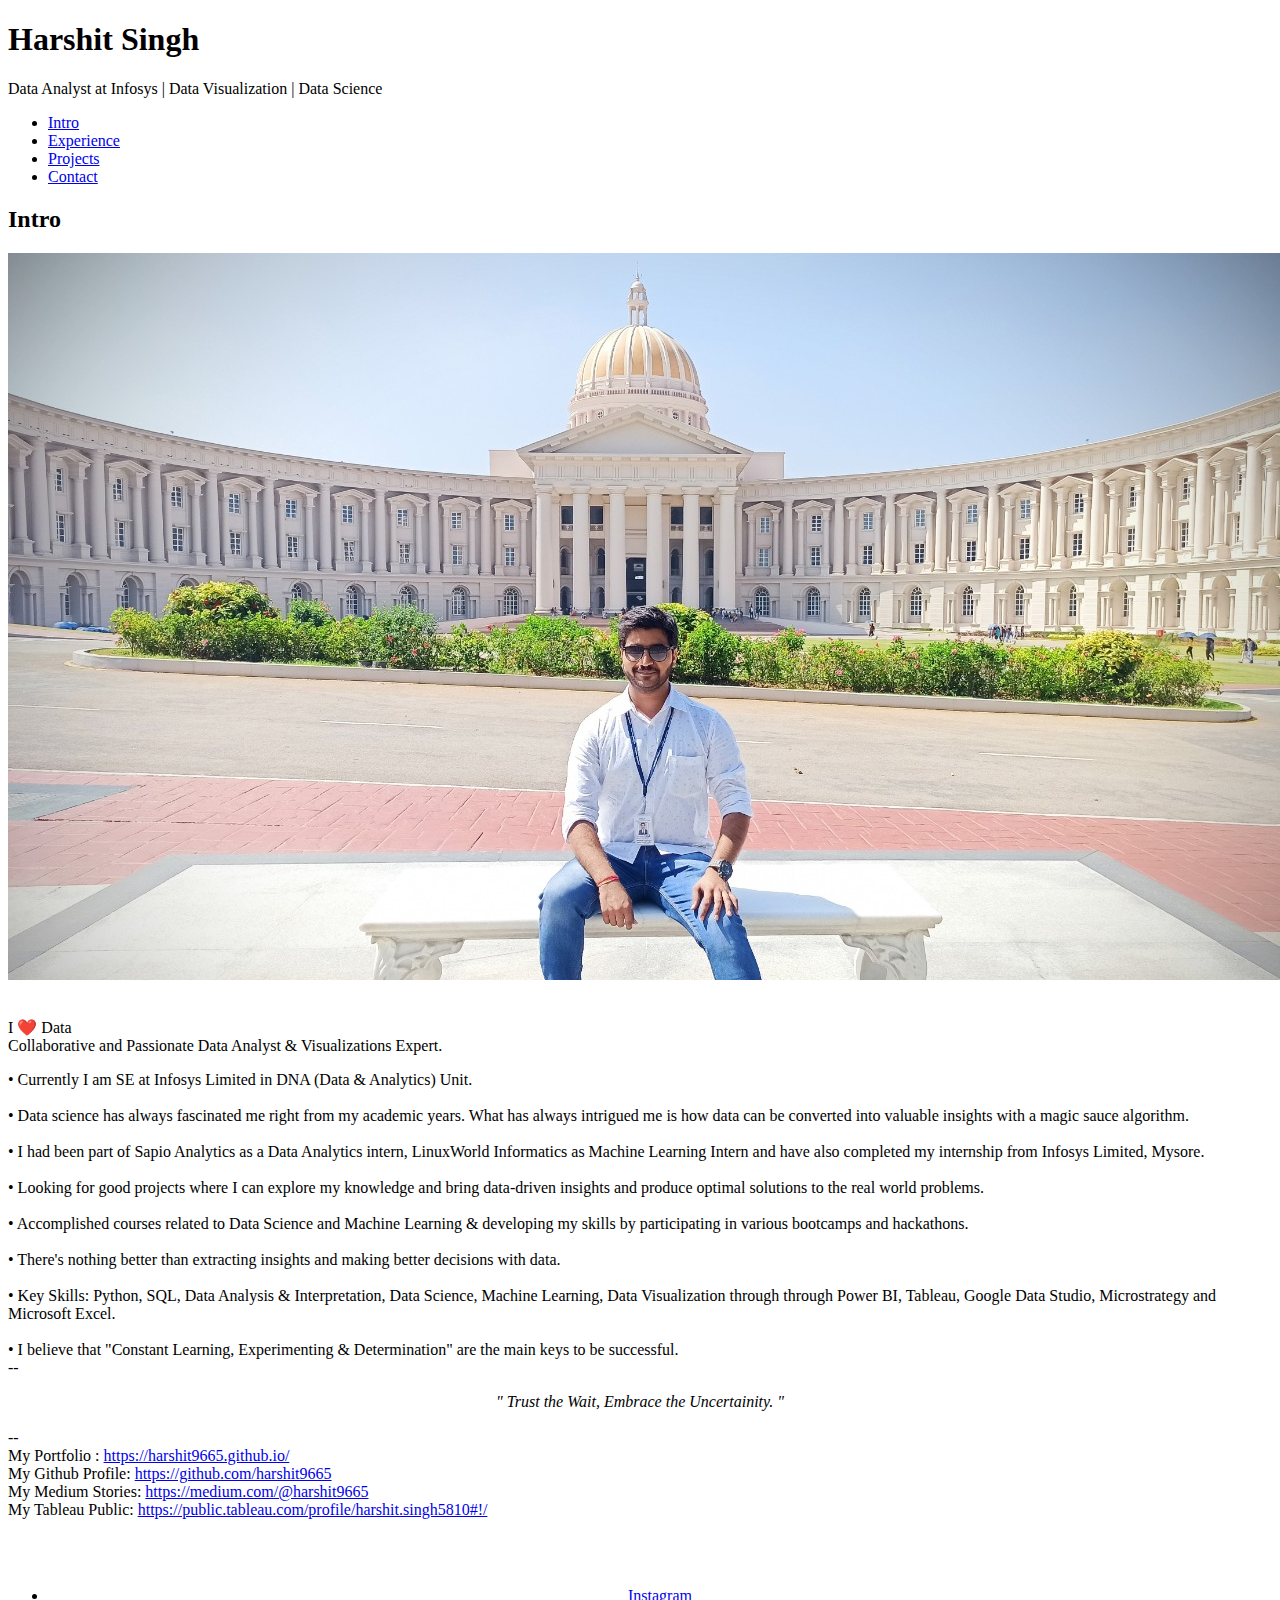
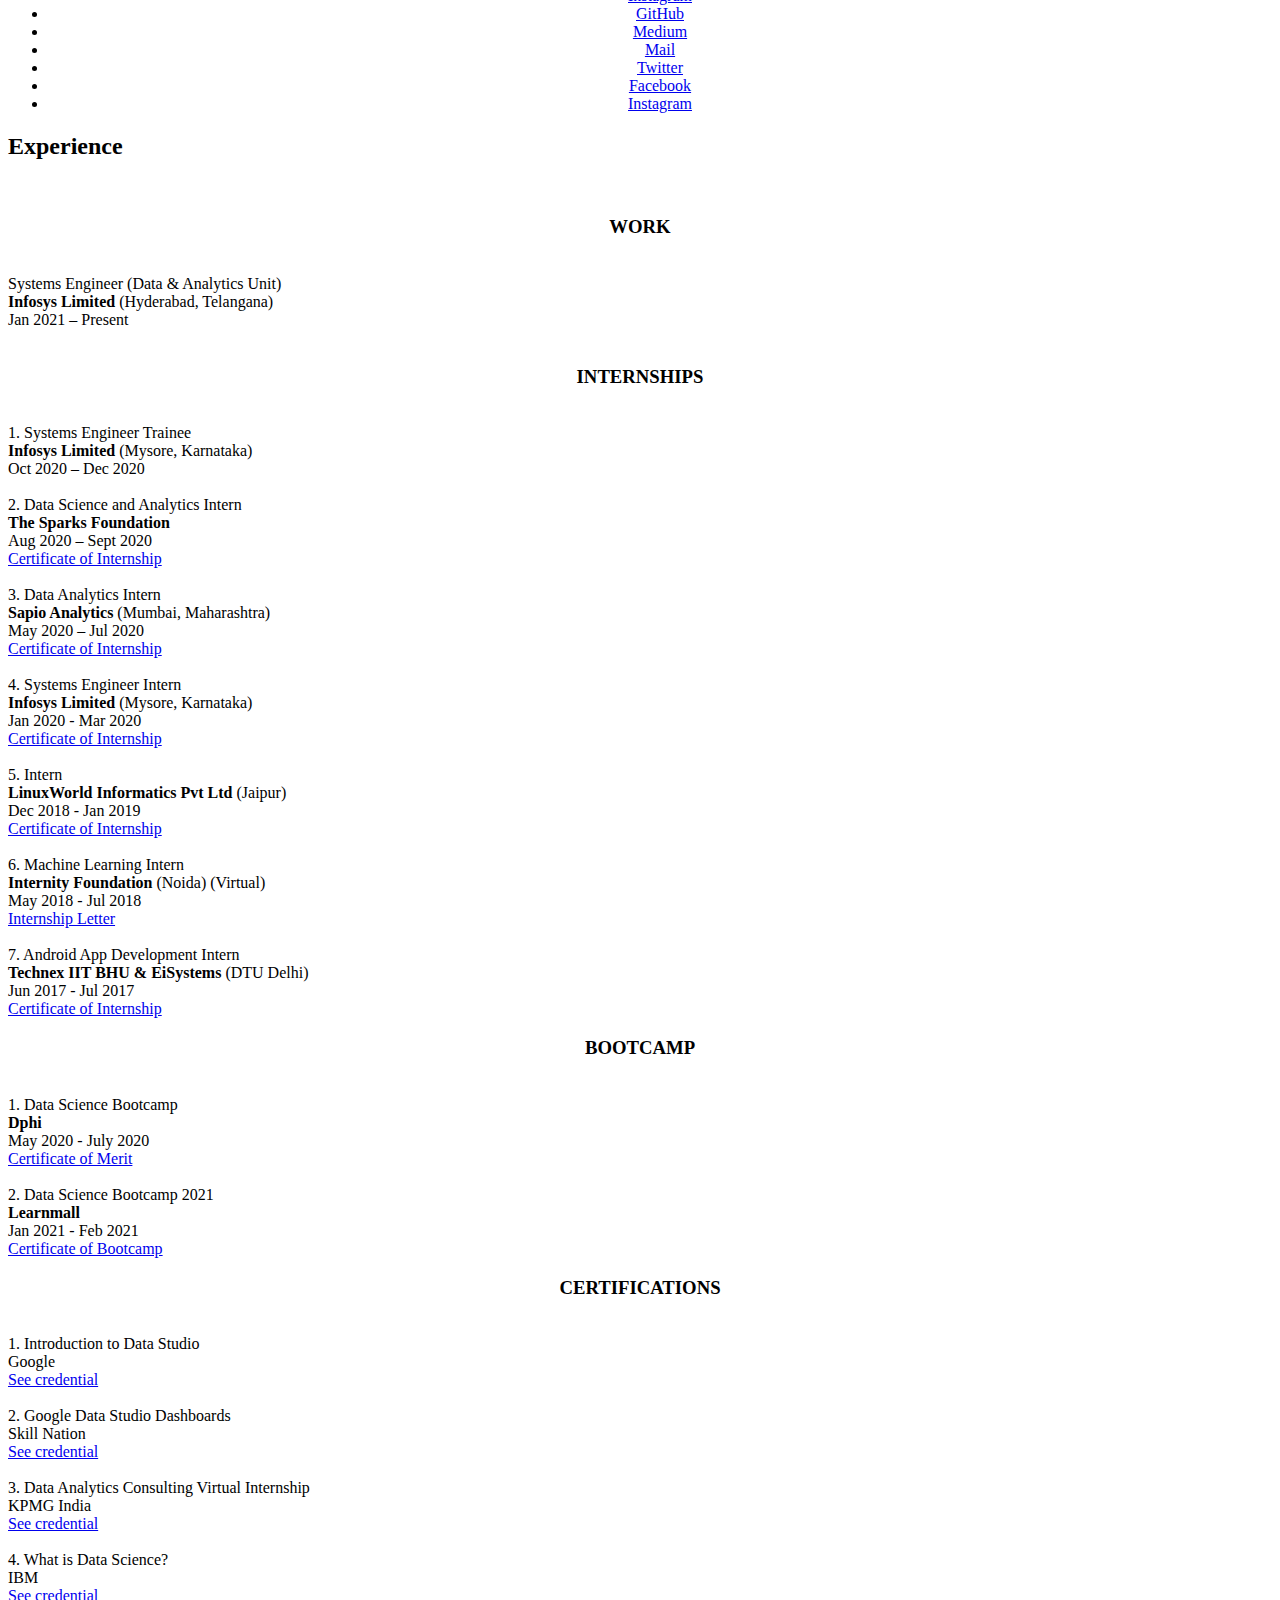
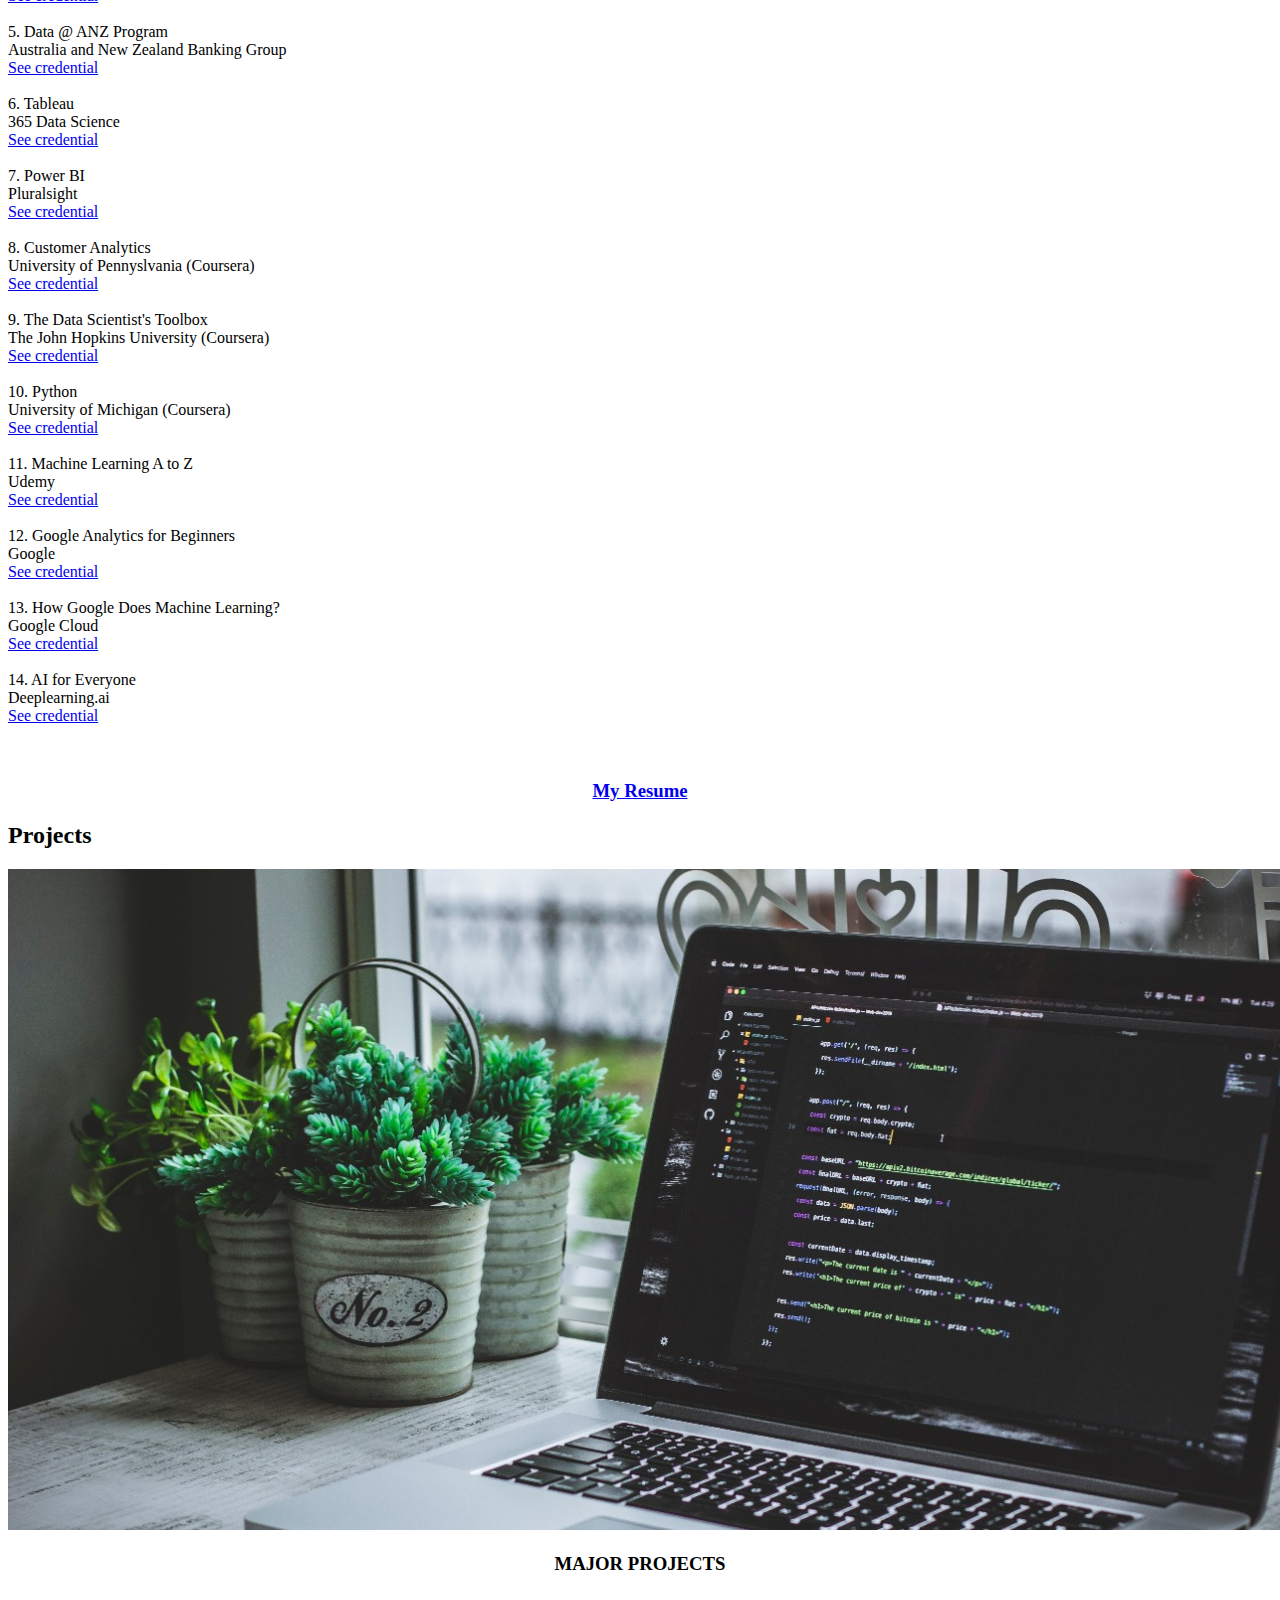
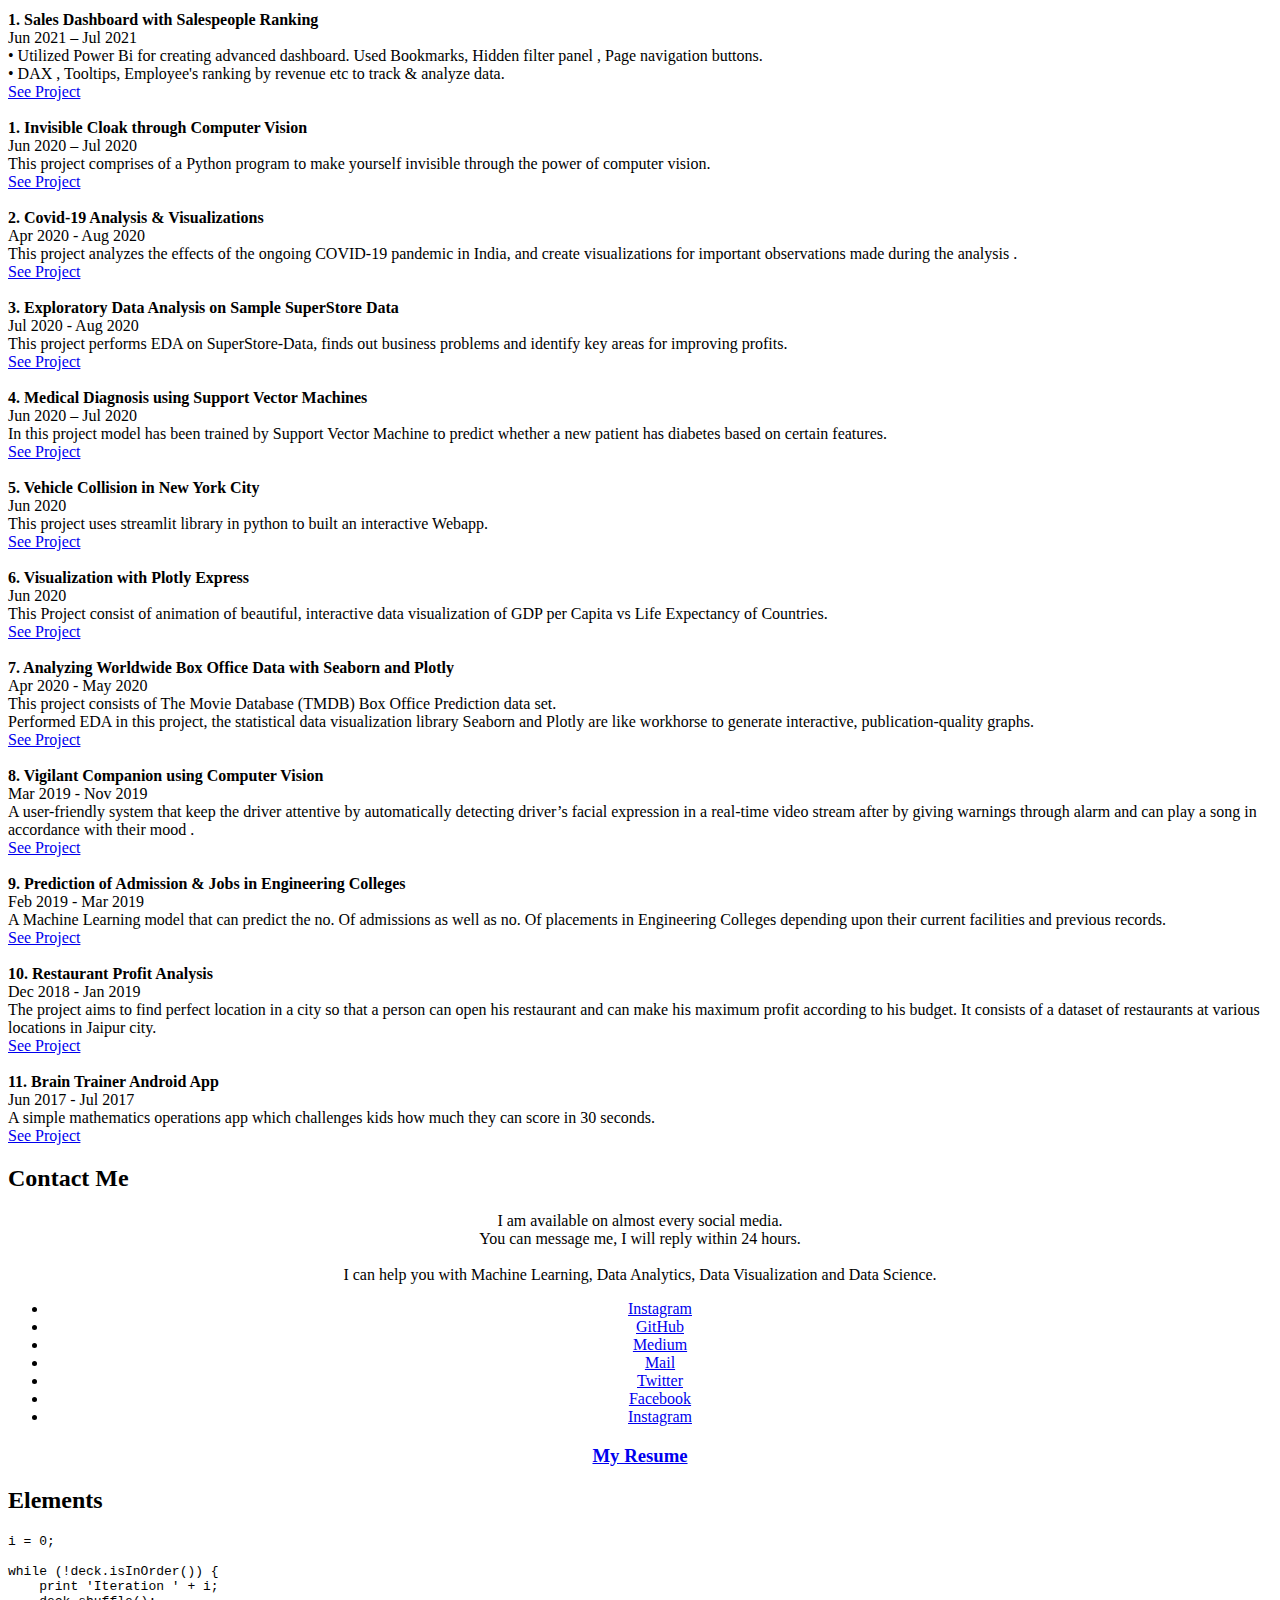
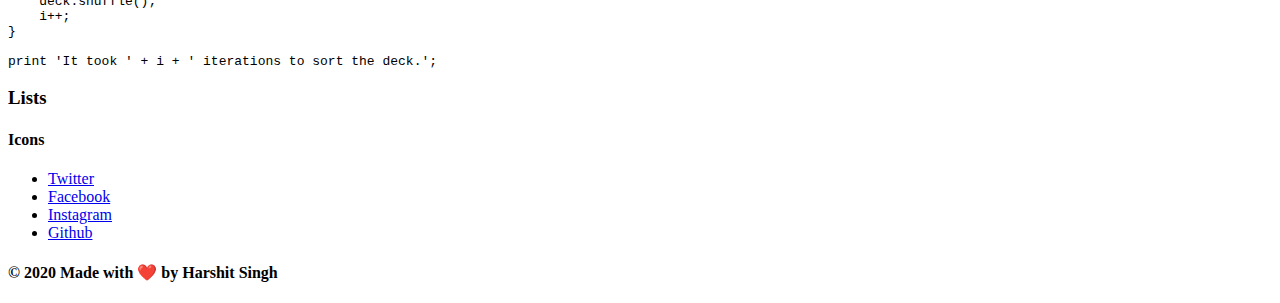
==== commit f3bec29e: "Add files via upload" ====
--- a/index.html
+++ b/index.html
@@ -42,21 +42,23 @@
 							<article id="intro">
 								<h2 class="major">Intro</h2>
 								<span class="image main"><img src="images/pic01.jpg" alt="" /></span>
-								<p><center> A &nbsp F R E S H E R &nbsp W I T H &nbsp E X P E R I E N C E </center><br>
+								<p><br>
 							
-   I ❤️ Data <br> Collaborative and Passionate CS Engineer.</p>
+   I ❤️ Data <br> Collaborative and Passionate Data Analyst & Visualizations Expert.</p>
 								<p>
 • Currently I am SE at Infosys Limited in DNA (Data & Analytics) Unit.<br>
 <br>
+• Data science has always fascinated me right from my academic years. What has always intrigued me is how data can be converted into valuable insights with a magic sauce algorithm.<br>
+<br>
+• I had been part of Sapio Analytics as a Data Analytics intern, LinuxWorld Informatics as Machine Learning Intern and have also completed my internship from Infosys Limited, Mysore.<br>
+<br>
 • Looking for good projects where I can explore my knowledge and bring data-driven insights and produce optimal solutions to the real world problems. <br>
 <br>
-• I had been part of Sapio Analytics as a Data Analytics intern, LinuxWorld Informatics as Machine Learning Intern and have also completed my internship from Infosys Limited, Mysore.<br>
-<br>
 • Accomplished courses related to Data Science and Machine Learning & developing my skills by participating in various bootcamps and hackathons.<br>
 <br>
 • There's nothing better than extracting insights and making better decisions with data.<br>
 <br>
-• Key Skills: Python, SQL, Data Analysis & Interpretation, Data Science, Machine Learning, Data Visualization through Power BI, Tableau, MicroStrategy.<br>
+• Key Skills: Python, SQL, Data Analysis & Interpretation, Data Science, Machine Learning, Data Visualization through through Power BI, Tableau, Google Data Studio, Microstrategy and Microsoft Excel.<br>
 <br>
 • I believe that "Constant Learning, Experimenting & Determination" are the main keys to be successful.<br>
 --<br>
@@ -160,56 +162,65 @@
 									
 								<p> <center><b><h3>CERTIFICATIONS</h3></b></center><br>
 								
-								1. Data Analytics Consulting Virtual Internship<br>
+								1. Introduction to Data Studio<br>
+								   Google<br>
+								   <a href="https://analytics.google.com/analytics/academy/certificate/cokHbPomSgGzrc0RfI8OQQ">See credential</a><br>
+								   <br>
+								   
+								2. Google Data Studio Dashboards<br>
+								   Skill Nation<br>
+								   <a href="https://drive.google.com/file/d/1mk7wLxGlEzFN8NH4gZz_1xTJ4-AYaMHr/view?usp=sharing">See credential</a><br>
+								   <br>
+								
+								3. Data Analytics Consulting Virtual Internship<br>
 								   KPMG India<br>
 								   <a href="https://drive.google.com/file/d/1N6n4yS9Z2Yc560i5ySRJt2XHIcxRjiIu/view?usp=sharing">See credential</a><br>
 								   <br>
 
-								2. What is Data Science?<br>
+								4. What is Data Science?<br>
 								   IBM<br>
 								   <a href="https://www.coursera.org/account/accomplishments/verify/DLW76DY5RDNH">See credential</a><br>
 								   <br>
-								3. Data @ ANZ Program<br>
+								5. Data @ ANZ Program<br>
 								   Australia and New Zealand Banking Group<br>
 								   <a href="https://insidesherpa.s3.amazonaws.com/completion-certificates/ANZ/ZLJCsrpkHo9pZBJNY_ANZ_zFLpbehvLtepMXPmb_completion_certificate.pdf">See credential</a><br>
 								   <br>   
-								4. Tableau<br>
+								6. Tableau<br>
 								   365 Data Science<br>
 								   <a href="https://drive.google.com/file/d/1sKY9vtrf1kMxtEHX6qT3QYT8SAFghdvs/view">See credential</a><br>
 								   <br>
 								
-								5. Power BI<br>
+								7. Power BI<br>
 								   Pluralsight<br>
 								   <a href="https://drive.google.com/file/d/1jVXSAGLsJgMDeN-CYjjh-et500E1USHh/view">See credential</a><br>
 								   <br>   
-								6. Customer Analytics<br>
+								8. Customer Analytics<br>
 								   University of Pennyslvania (Coursera)<br>
 								   <a href="https://drive.google.com/file/d/1McXzNU6WfAF3DbOKpCtb7EfE3UsCH_Dy/view">See credential</a><br>
 								   <br>   
-								7. The Data Scientist's Toolbox<br>
+								9. The Data Scientist's Toolbox<br>
 									The John Hopkins University (Coursera)<br>
 									<a href="https://drive.google.com/file/d/100AFpMrwCRdu5WeID3UczhjtB2i58clo/view?usp=sharing">See credential</a><br>   
 								   <br>
 								   
-								8. Python<br>
+								10. Python<br>
 								   University of Michigan (Coursera)<br>
 								   <a href="https://www.coursera.org/account/accomplishments/verify/W8WZY3FU2PAS">See credential</a><br>
 								   <br>
-								9. Machine Learning A to Z<br>
+								11. Machine Learning A to Z<br>
 								   Udemy<br>
 								   <a href="https://www.udemy.com/certificate/UC-UJG49S8X/">See credential</a><br>
 								   <br>
 								
-								
-								10. Google Analytics for Beginners<br>
+								12. Google Analytics for Beginners<br>
 								   Google<br>
 								   <a href="https://analytics.google.com/analytics/academy/certificate/qv0Wa93rT4KiN01QXQZ1EQ">See credential</a><br>
 								   <br>
-								11. How Google Does Machine Learning?<br>
+								13. How Google Does Machine Learning?<br>
 								   Google Cloud<br>
 								   <a href="https://www.coursera.org/account/accomplishments/verify/GRMSXHFWKGCG">See credential</a><br>
 								   <br>
-								12. AI for Everyone<br>
+								14. AI for Everyone<br>
 									Deeplearning.ai<br>
 									<a href="https://www.coursera.org/account/accomplishments/verify/X3TEXN39BM4M">See credential</a><br>
 									<br>
@@ -224,6 +235,14 @@
 								<span class="image main"><img src="images/pic03.jpg" alt="" /></span>
 								<p><center><b><h3>MAJOR PROJECTS</h3></b></center><br>
 								
+								
+								<b>1. Sales Dashboard with Salespeople Ranking</b><br>
+										Jun 2021 – Jul 2021<br>
+										• Utilized Power Bi for creating advanced dashboard. Used Bookmarks, Hidden filter panel , Page navigation buttons.<br>
+										• DAX , Tooltips, Employee's ranking by revenue etc to track & analyze data.<br>
+										<a href ="https://app.powerbi.com/view?r=eyJrIjoiNDBlNzJhNDAtNzI2Ni00OTBlLThhN2MtYWQ5NDUzMjlmNmRlIiwidCI6IjkzYjdhMmNkLTU4ZDgtNGI0Ny05MDI3LWJjZjZjZGE4MGI3NyJ9">See Project</a><br>
+										<br>
+										
 								<b>1. Invisible Cloak through Computer Vision</b><br>
 										Jun 2020 – Jul 2020<br>
 										This project comprises of a Python program to make yourself invisible through the power of computer vision.<br>
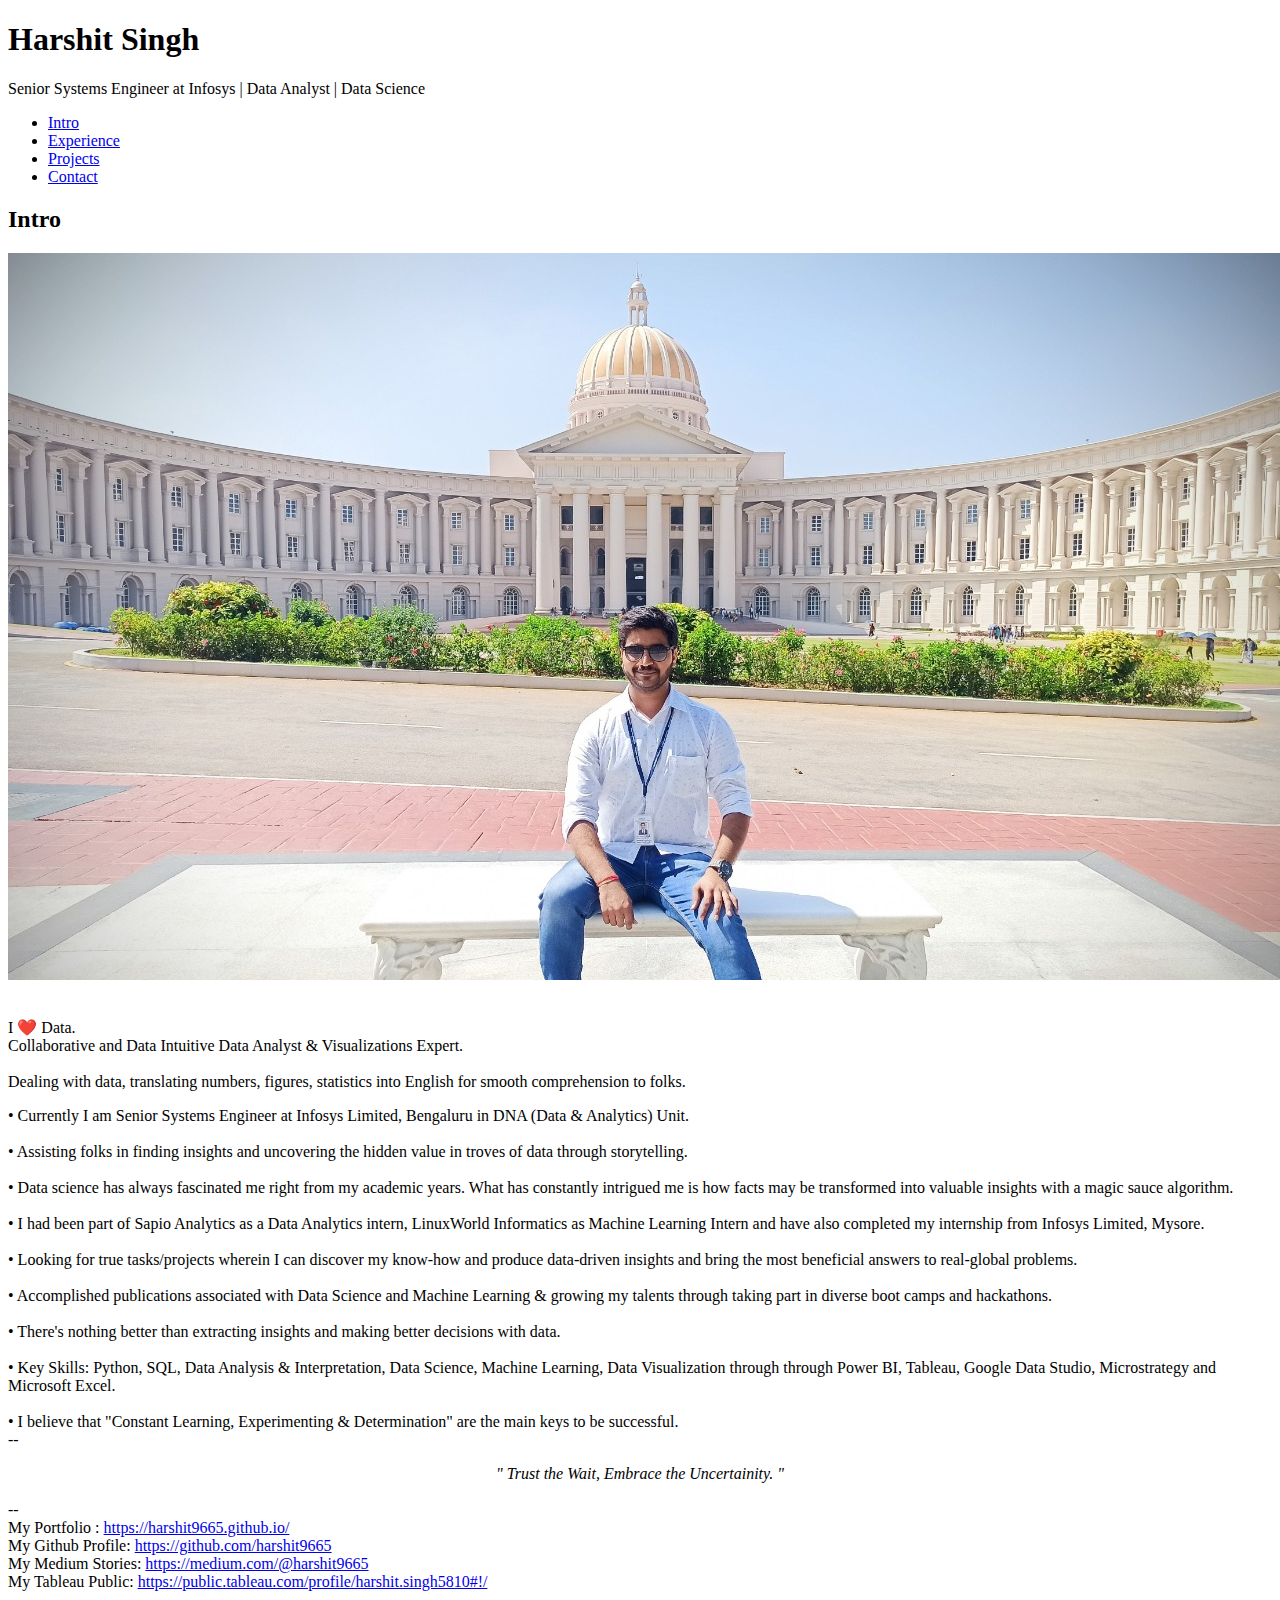
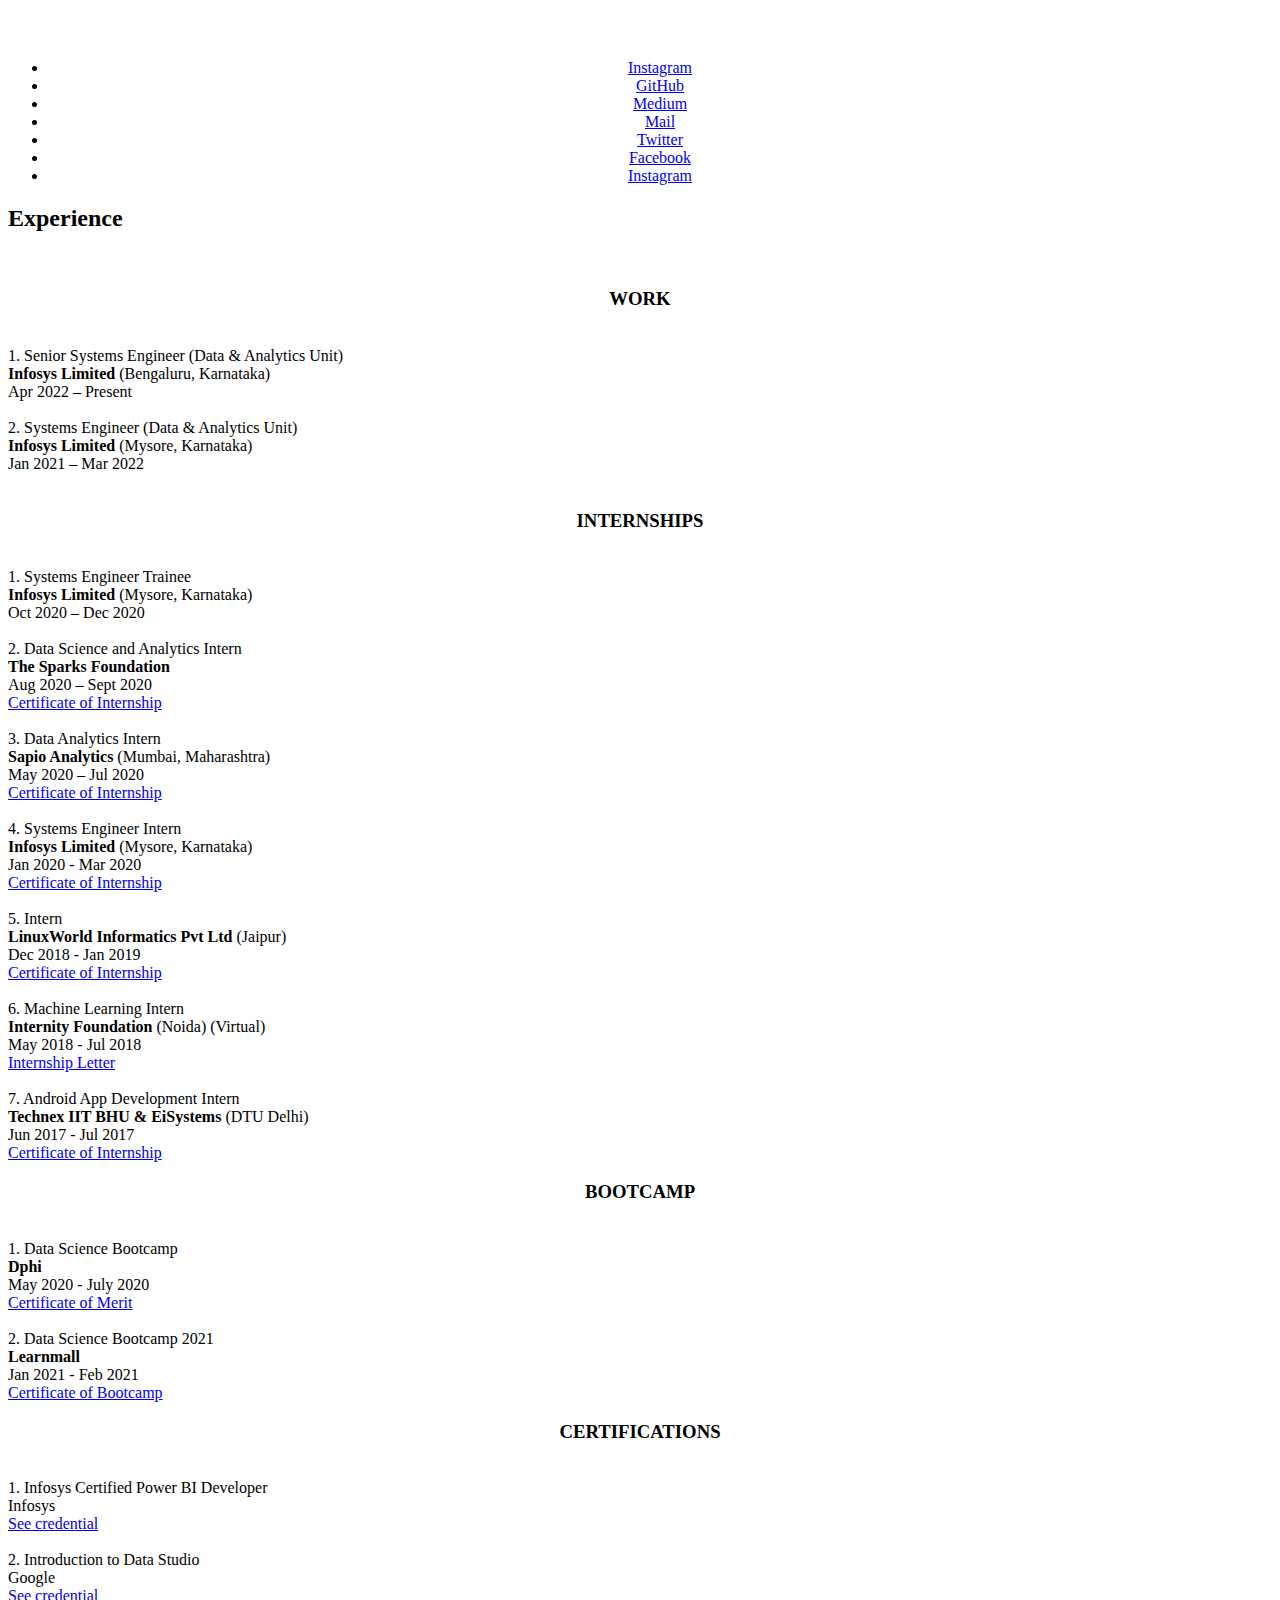
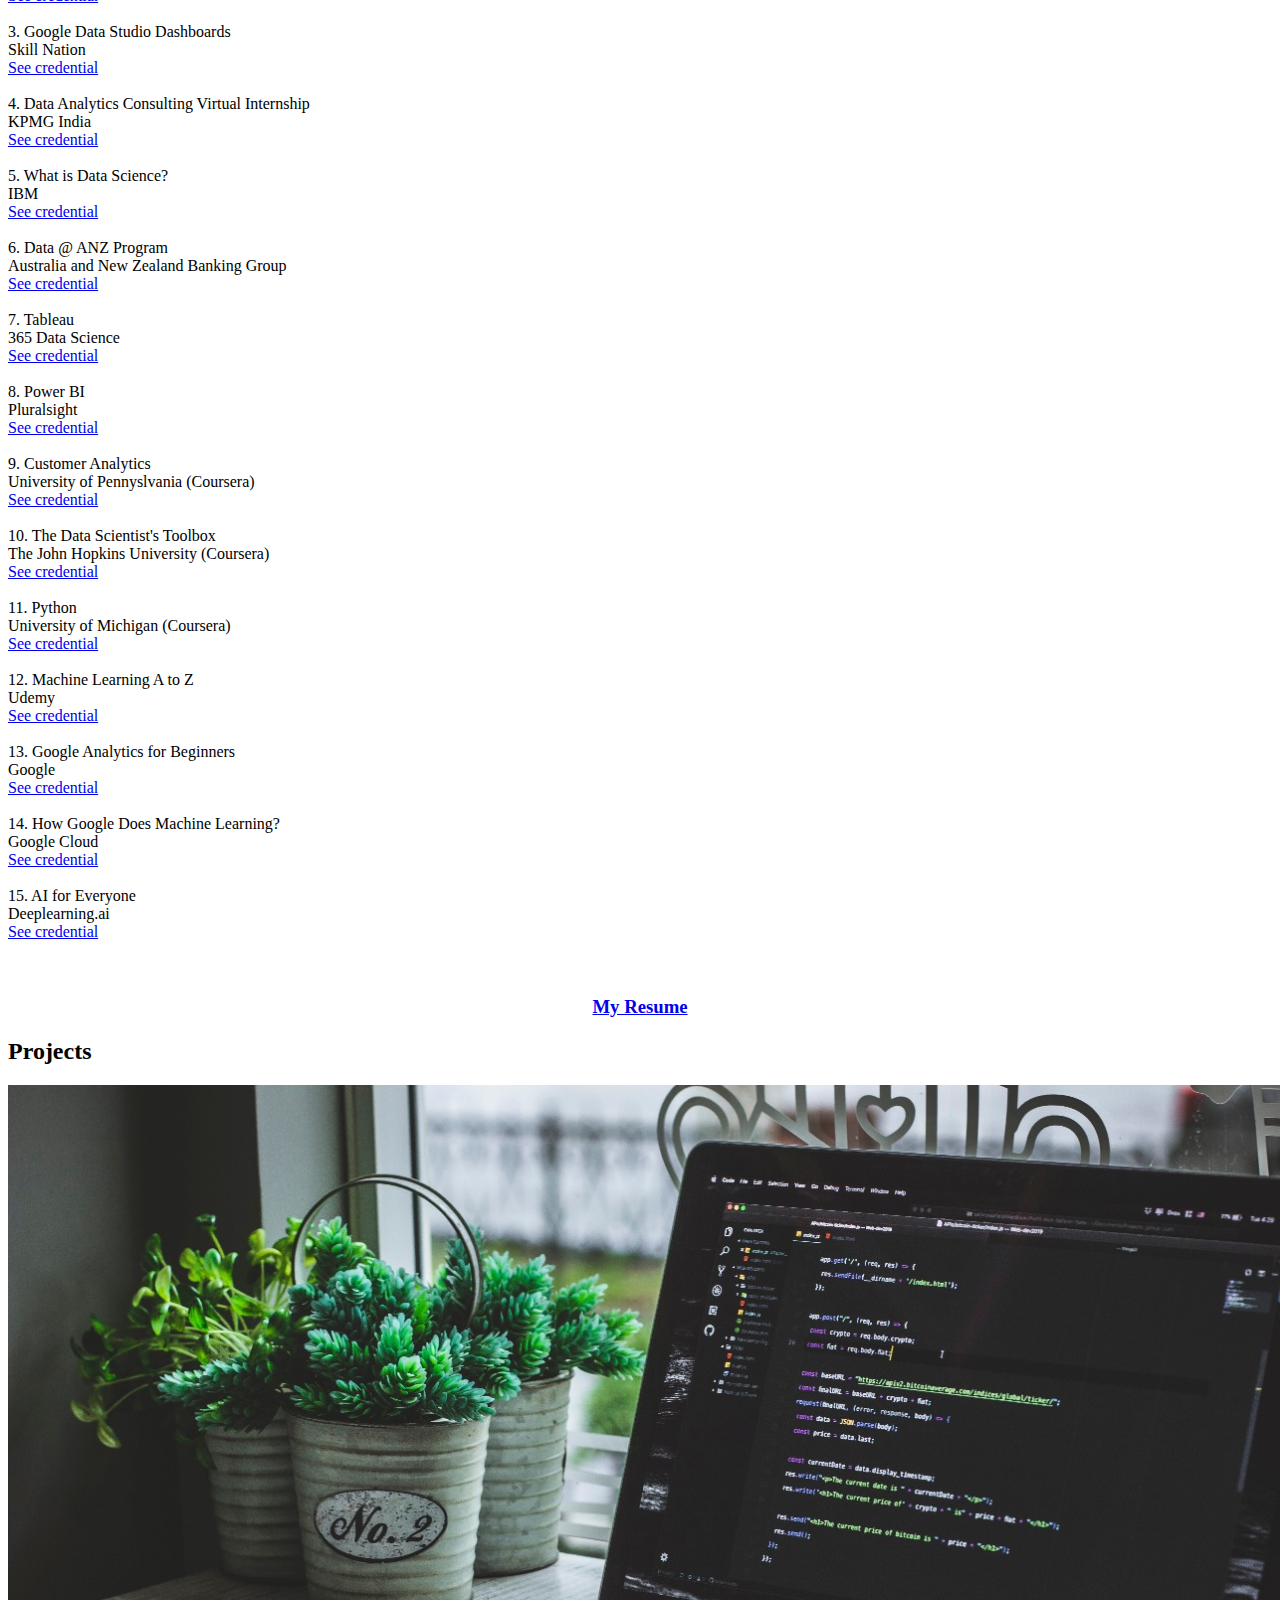
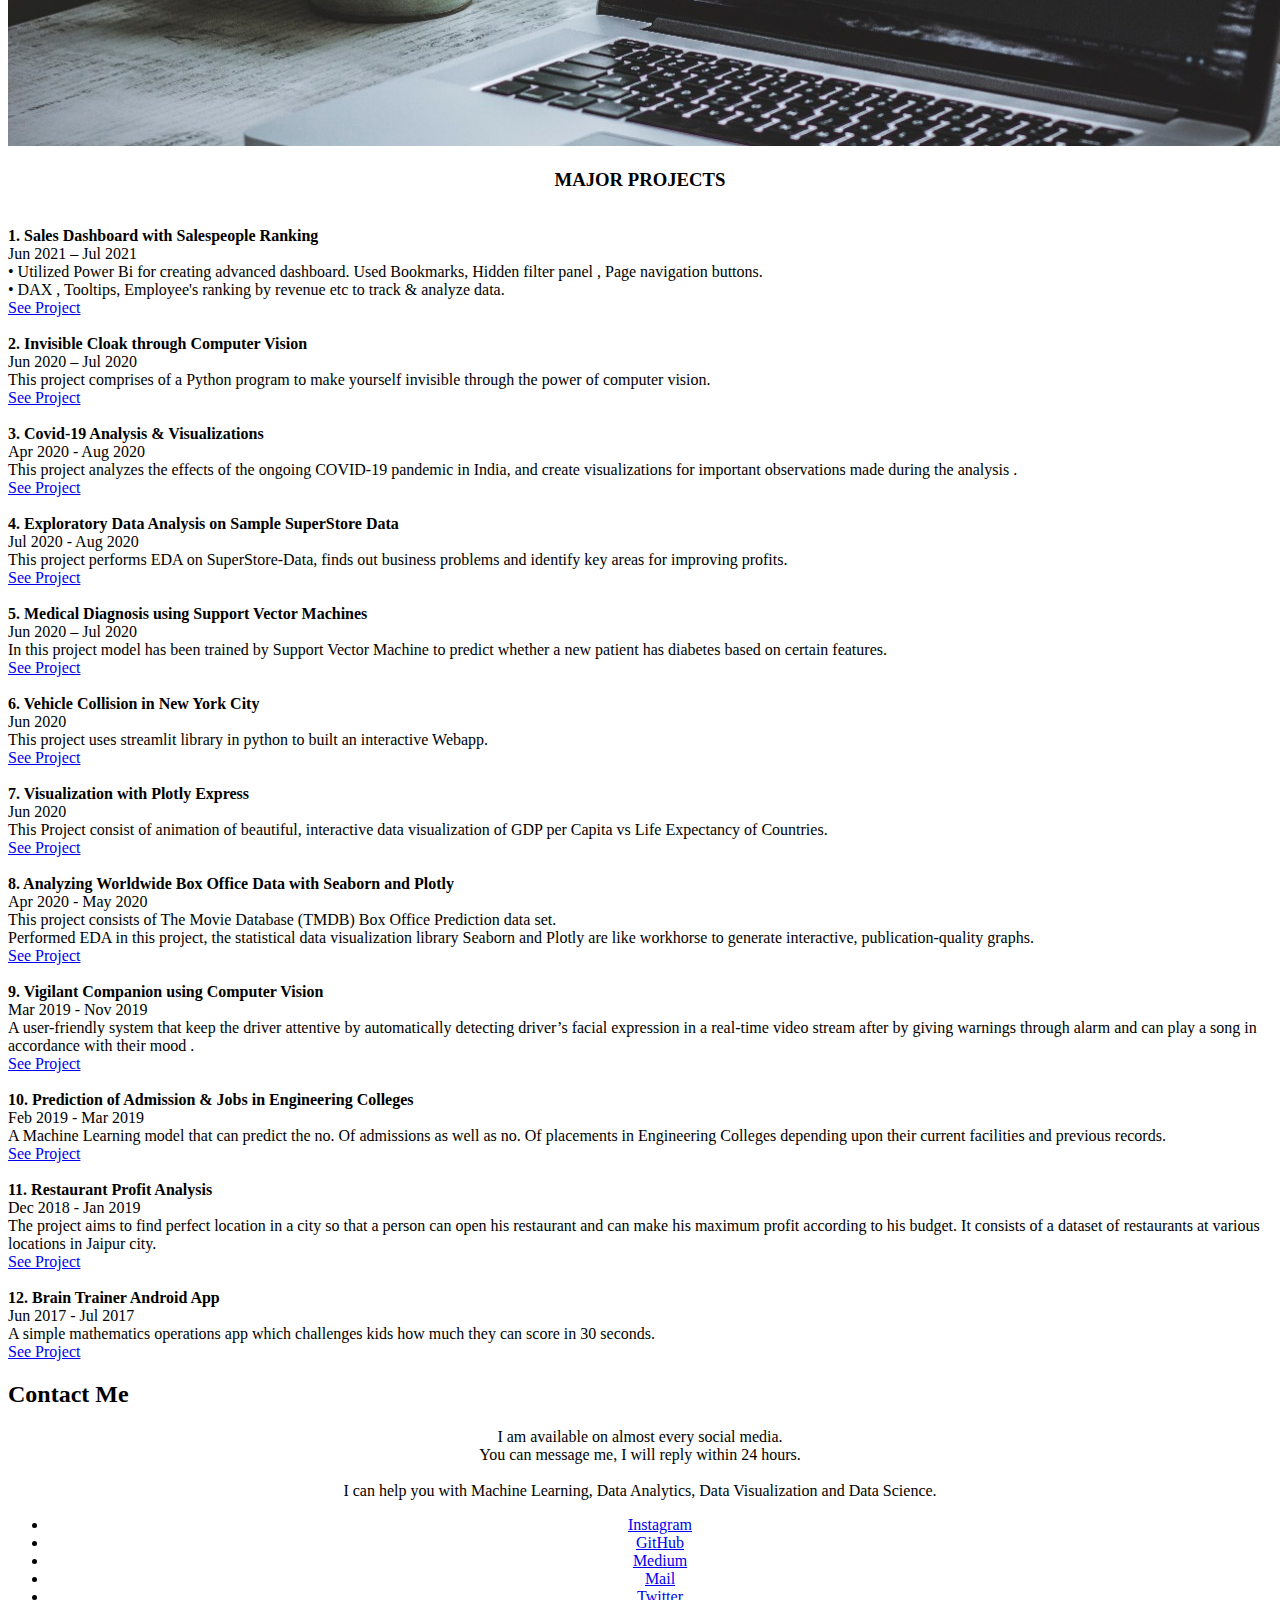
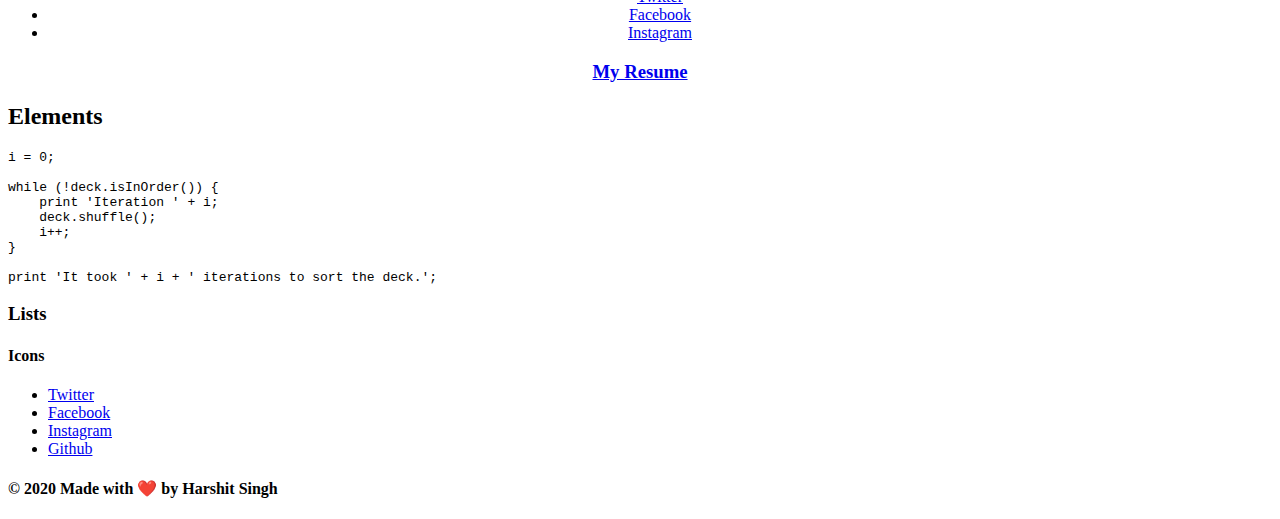
==== commit f96ba60d: "Add files via upload" ====
--- a/index.html
+++ b/index.html
@@ -20,7 +20,7 @@
 						<div class="content">
 							<div class="inner">
 								<h1>Harshit Singh</h1>
-								<p>Data Analyst at Infosys | Data Visualization | Data Science<br />
+								<p>Senior Systems Engineer at Infosys | Data Analyst | Data Science<br />
 								</p>
 							</div>
 						</div>
@@ -44,17 +44,22 @@
 								<span class="image main"><img src="images/pic01.jpg" alt="" /></span>
 								<p><br>
 							
-   I ❤️ Data <br> Collaborative and Passionate Data Analyst & Visualizations Expert.</p>
+   I ❤️ Data. <br> Collaborative and Data Intuitive Data Analyst & Visualizations Expert.<br>
+   <br>
+   Dealing with data, translating numbers, figures, statistics into English for smooth comprehension to folks.</p>
 								<p>
-• Currently I am SE at Infosys Limited in DNA (Data & Analytics) Unit.<br>
-<br>
-• Data science has always fascinated me right from my academic years. What has always intrigued me is how data can be converted into valuable insights with a magic sauce algorithm.<br>
+• Currently I am Senior Systems Engineer at Infosys Limited, Bengaluru in DNA (Data & Analytics) Unit.<br>
+<br>
+
+• Assisting folks in finding insights and uncovering the hidden value in troves of data through storytelling.<br>
+<br>
+• Data science has always fascinated me right from my academic years. What has constantly intrigued me is how facts may be transformed into valuable insights with a magic sauce algorithm.<br>
 <br>
 • I had been part of Sapio Analytics as a Data Analytics intern, LinuxWorld Informatics as Machine Learning Intern and have also completed my internship from Infosys Limited, Mysore.<br>
 <br>
-• Looking for good projects where I can explore my knowledge and bring data-driven insights and produce optimal solutions to the real world problems. <br>
-<br>
-• Accomplished courses related to Data Science and Machine Learning & developing my skills by participating in various bootcamps and hackathons.<br>
+• Looking for true tasks/projects wherein I can discover my know-how and produce data-driven insights and bring the most beneficial answers to real-global problems. <br>
+<br>
+• Accomplished publications associated with Data Science and Machine Learning & growing my talents through taking part in diverse boot camps and hackathons.<br>
 <br>
 • There's nothing better than extracting insights and making better decisions with data.<br>
 <br>
@@ -92,9 +97,13 @@
 								<span class="image main"><img src="images/pic02.jpg" alt="" /></span>
 								<p><center><b><h3>WORK</h3></b></center><br>
 								
-								Systems Engineer (Data & Analytics Unit) <br>
-								<b>Infosys Limited</b> (Hyderabad, Telangana)<br>
-									Jan 2021 – Present <br>
+								1.	Senior Systems Engineer (Data & Analytics Unit)<br>
+									<b>Infosys Limited</b> (Bengaluru, Karnataka)<br>
+									Apr 2022 – Present <br>
+									 <br>
+								2.	Systems Engineer (Data & Analytics Unit) <br>
+									<b>Infosys Limited</b> (Mysore, Karnataka)<br>
+									Jan 2021 – Mar 2022 <br>
 									 <br>
 								<p><center><b><h3>INTERNSHIPS</h3></b></center><br>
 								
@@ -162,70 +171,74 @@
 									
 								<p> <center><b><h3>CERTIFICATIONS</h3></b></center><br>
 								
-								1. Introduction to Data Studio<br>
+								1. Infosys Certified Power BI Developer<br>
+								   Infosys<br>
+								   <a href="https://drive.google.com/file/d/1k4nlT2Vm1QRmjsEUfbaJDkbwZZ9AZ5Vl/view?usp=sharing">See credential</a><br>
+								<br>
+								2. Introduction to Data Studio<br>
 								   Google<br>
 								   <a href="https://analytics.google.com/analytics/academy/certificate/cokHbPomSgGzrc0RfI8OQQ">See credential</a><br>
 								   <br>
 								   
-								2. Google Data Studio Dashboards<br>
+								3. Google Data Studio Dashboards<br>
 								   Skill Nation<br>
 								   <a href="https://drive.google.com/file/d/1mk7wLxGlEzFN8NH4gZz_1xTJ4-AYaMHr/view?usp=sharing">See credential</a><br>
 								   <br>
 								
-								3. Data Analytics Consulting Virtual Internship<br>
+								4. Data Analytics Consulting Virtual Internship<br>
 								   KPMG India<br>
 								   <a href="https://drive.google.com/file/d/1N6n4yS9Z2Yc560i5ySRJt2XHIcxRjiIu/view?usp=sharing">See credential</a><br>
 								   <br>
 
-								4. What is Data Science?<br>
+								5. What is Data Science?<br>
 								   IBM<br>
 								   <a href="https://www.coursera.org/account/accomplishments/verify/DLW76DY5RDNH">See credential</a><br>
 								   <br>
-								5. Data @ ANZ Program<br>
+								6. Data @ ANZ Program<br>
 								   Australia and New Zealand Banking Group<br>
 								   <a href="https://insidesherpa.s3.amazonaws.com/completion-certificates/ANZ/ZLJCsrpkHo9pZBJNY_ANZ_zFLpbehvLtepMXPmb_completion_certificate.pdf">See credential</a><br>
 								   <br>   
-								6. Tableau<br>
+								7. Tableau<br>
 								   365 Data Science<br>
 								   <a href="https://drive.google.com/file/d/1sKY9vtrf1kMxtEHX6qT3QYT8SAFghdvs/view">See credential</a><br>
 								   <br>
 								
-								7. Power BI<br>
+								8. Power BI<br>
 								   Pluralsight<br>
 								   <a href="https://drive.google.com/file/d/1jVXSAGLsJgMDeN-CYjjh-et500E1USHh/view">See credential</a><br>
 								   <br>   
-								8. Customer Analytics<br>
+								9. Customer Analytics<br>
 								   University of Pennyslvania (Coursera)<br>
 								   <a href="https://drive.google.com/file/d/1McXzNU6WfAF3DbOKpCtb7EfE3UsCH_Dy/view">See credential</a><br>
 								   <br>   
-								9. The Data Scientist's Toolbox<br>
+								10. The Data Scientist's Toolbox<br>
 									The John Hopkins University (Coursera)<br>
 									<a href="https://drive.google.com/file/d/100AFpMrwCRdu5WeID3UczhjtB2i58clo/view?usp=sharing">See credential</a><br>   
 								   <br>
 								   
-								10. Python<br>
+								11. Python<br>
 								   University of Michigan (Coursera)<br>
 								   <a href="https://www.coursera.org/account/accomplishments/verify/W8WZY3FU2PAS">See credential</a><br>
 								   <br>
-								11. Machine Learning A to Z<br>
+								12. Machine Learning A to Z<br>
 								   Udemy<br>
 								   <a href="https://www.udemy.com/certificate/UC-UJG49S8X/">See credential</a><br>
 								   <br>
 								
-								12. Google Analytics for Beginners<br>
+								13. Google Analytics for Beginners<br>
 								   Google<br>
 								   <a href="https://analytics.google.com/analytics/academy/certificate/qv0Wa93rT4KiN01QXQZ1EQ">See credential</a><br>
 								   <br>
-								13. How Google Does Machine Learning?<br>
+								14. How Google Does Machine Learning?<br>
 								   Google Cloud<br>
 								   <a href="https://www.coursera.org/account/accomplishments/verify/GRMSXHFWKGCG">See credential</a><br>
 								   <br>
-								14. AI for Everyone<br>
+								15. AI for Everyone<br>
 									Deeplearning.ai<br>
 									<a href="https://www.coursera.org/account/accomplishments/verify/X3TEXN39BM4M">See credential</a><br>
 									<br>
 								<br>
-								<h3><center><a href="https://drive.google.com/file/d/1dnFvj-Fp0UfNvy43UIap4t6um4eZEuTx/view?usp=sharing">My Resume</a></center></h3>			
+								<h3><center><a href="https://drive.google.com/file/d/1boVdGfLgNM_FfsJYOJiohTqdsa9daa_F/view?usp=sharing">My Resume</a></center></h3>			
 								</p>
 							</article>
 
@@ -243,13 +256,13 @@
 										<a href ="https://app.powerbi.com/view?r=eyJrIjoiNDBlNzJhNDAtNzI2Ni00OTBlLThhN2MtYWQ5NDUzMjlmNmRlIiwidCI6IjkzYjdhMmNkLTU4ZDgtNGI0Ny05MDI3LWJjZjZjZGE4MGI3NyJ9">See Project</a><br>
 										<br>
 										
-								<b>1. Invisible Cloak through Computer Vision</b><br>
+								<b>2. Invisible Cloak through Computer Vision</b><br>
 										Jun 2020 – Jul 2020<br>
 										This project comprises of a Python program to make yourself invisible through the power of computer vision.<br>
 									
 										<a href ="https://github.com/harshit9665/Invisible-Cloak-through-Computer-Vision">See Project</a><br>
 										<br>
-								<b>2. Covid-19 Analysis & Visualizations</b><br>
+								<b>3. Covid-19 Analysis & Visualizations</b><br>
 									  Apr 2020 - Aug 2020<br>
 									
 									  This project analyzes the effects of the ongoing COVID-19 pandemic in India, 
@@ -257,7 +270,7 @@
 									  <a href ="https://github.com/harshit9665/Covid19-Analysis-and-Visualization-Project">See Project</a><br>
 									  <br>
 									  
-								<b>3. Exploratory Data Analysis on Sample SuperStore Data</b><br>
+								<b>4. Exploratory Data Analysis on Sample SuperStore Data</b><br>
 										Jul 2020 - Aug 2020<br>
 										
 										This project performs EDA on SuperStore-Data, finds out business problems and identify key areas for improving profits.<br>
@@ -265,27 +278,27 @@
 	
 										<br>
 										
-								<b>4. Medical Diagnosis using Support Vector Machines</b><br>
+								<b>5. Medical Diagnosis using Support Vector Machines</b><br>
 										Jun 2020 – Jul 2020<br>						
 										In this project model has been trained by Support Vector Machine to predict whether a new patient has diabetes based on certain features.<br>		
 										<a href ="https://github.com/harshit9665/Medical-Diagnosis-using-Support-Vector-Machines">See Project </a><br>
 										<br>
 										
-								<b>5. Vehicle Collision in New York City</b><br>
+								<b>6. Vehicle Collision in New York City</b><br>
 										Jun 2020<br>
 										
 										This project uses streamlit library in python to built an interactive Webapp.<br>
 										<a href ="https://github.com/harshit9665/Vehicle-Collision-NYCity-Project">See Project </a><br>
 										<br>
 										
-								<b>6. Visualization with Plotly Express</b><br>
+								<b>7. Visualization with Plotly Express</b><br>
 										Jun 2020<br>
 										
 										This Project consist of animation of beautiful, interactive data visualization of GDP per Capita vs Life Expectancy of Countries.<br>
 										<a href ="https://github.com/harshit9665/Visualization-with-Plotly-Express">See Project </a><br>
 										<br>
 										
-								<b>7. Analyzing Worldwide Box Office Data with Seaborn and Plotly</b><br>
+								<b>8. Analyzing Worldwide Box Office Data with Seaborn and Plotly</b><br>
 									  Apr 2020 - May 2020<br>
 									
 									  This project consists of The Movie Database (TMDB) Box Office Prediction data set.<br>
@@ -293,7 +306,7 @@
 									 <a href ="https://github.com/harshit9665/Analyzing-Worldwide-Box-Office-Data-with-Seaborn-and-Plotly">See Project</a><br>
 									 <br>
 									  
-								<b>8. Vigilant Companion using Computer Vision</b><br>
+								<b>9. Vigilant Companion using Computer Vision</b><br>
 									  Mar 2019 - Nov 2019<br>
 									
 									  A user-friendly system that keep the driver attentive by automatically detecting driver’s facial expression in a 
@@ -301,7 +314,7 @@
 									 <a href ="https://github.com/harshit9665/Computer-Vision">See Project</a><br>
 									 <br>
 									  
-								 <b>  9. Prediction of Admission & Jobs in Engineering Colleges</b><br>
+								 <b>  10. Prediction of Admission & Jobs in Engineering Colleges</b><br>
 									  Feb 2019 - Mar 2019<br>
 									 
 									  A Machine Learning model that can predict the no. Of admissions as well as no. Of placements
@@ -309,7 +322,7 @@
 									  <a href=" https://github.com/harshit9665/ML-DS_Projects ">See Project</a> <br>
 									  <br>
 									  
-								  <b> 10. Restaurant Profit Analysis</b><br>
+								  <b> 11. Restaurant Profit Analysis</b><br>
 									  Dec 2018 - Jan 2019<br>
 									
 									  The project aims to find perfect location in a city so that a person can open his restaurant and can
@@ -318,7 +331,7 @@
 									  <a href="  https://github.com/harshit9665/LinuxWorld-Informatics ">See Project</a><br>
 									  <br>
 									  
-								  <b> 11. Brain Trainer Android App</b><br>
+								  <b> 12. Brain Trainer Android App</b><br>
 								      Jun 2017 - Jul 2017 <br>
 									  
 									  A simple mathematics operations app which challenges kids how much they can score in 30 seconds.<br>
@@ -345,7 +358,7 @@
 	
 									</center>
 								</ul>
-								<h3><center><a href="https://drive.google.com/file/d/1dnFvj-Fp0UfNvy43UIap4t6um4eZEuTx/view?usp=sharing">My Resume</a></center></h3>
+								<h3><center><a href="https://drive.google.com/file/d/1boVdGfLgNM_FfsJYOJiohTqdsa9daa_F/view?usp=sharing">My Resume</a></center></h3>
 
 							</article>
 
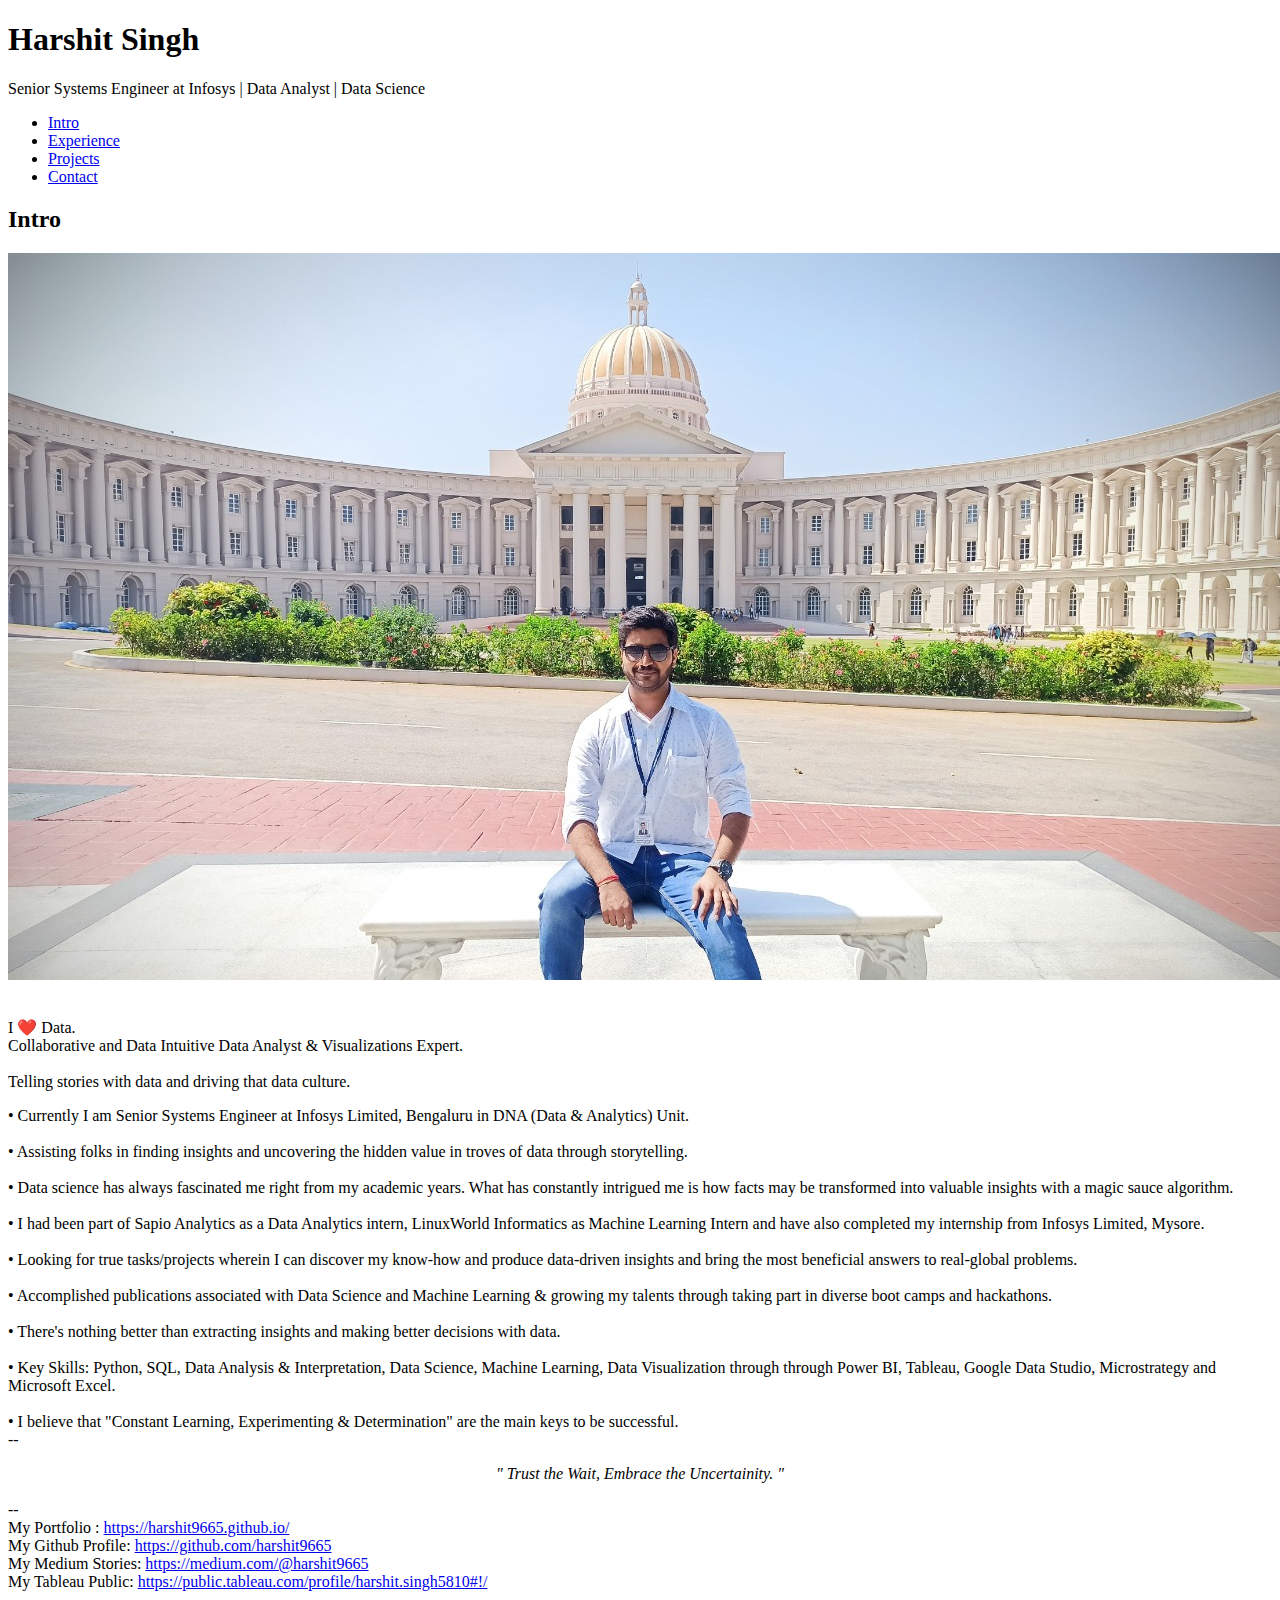
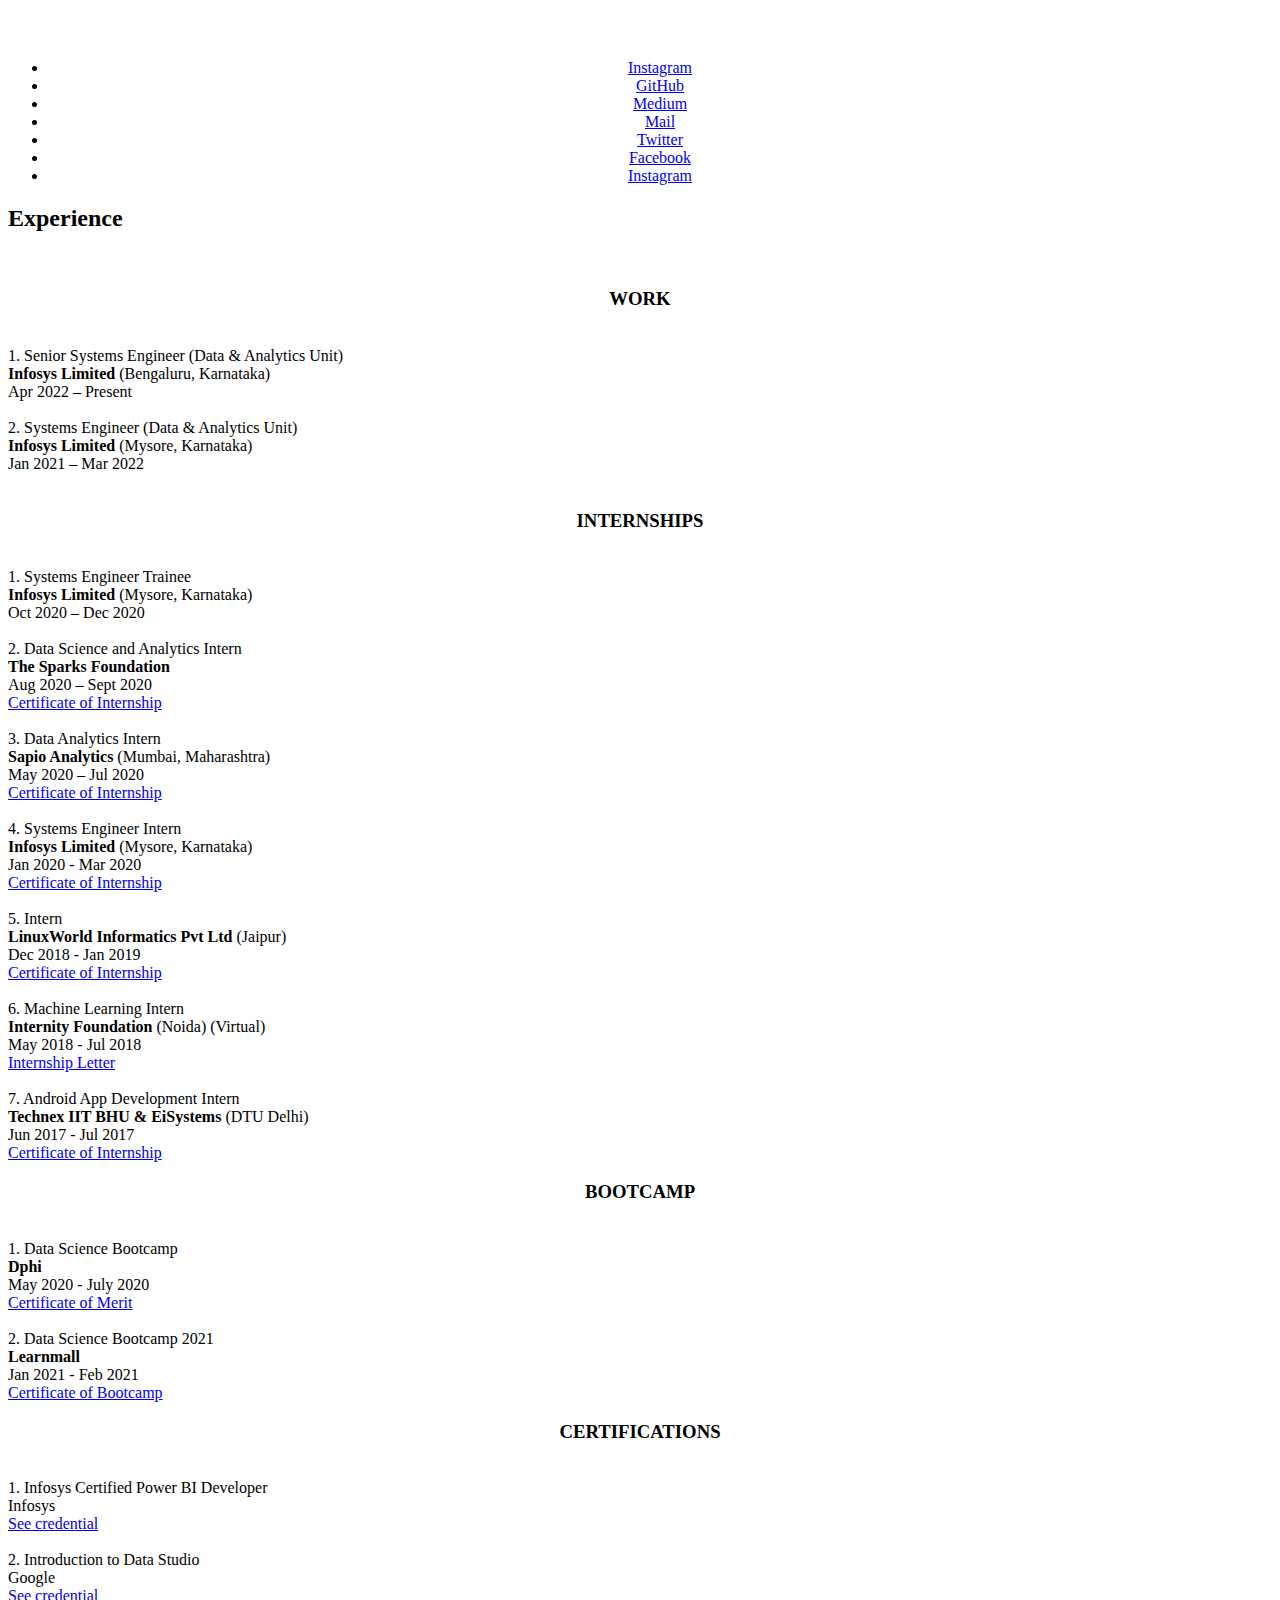
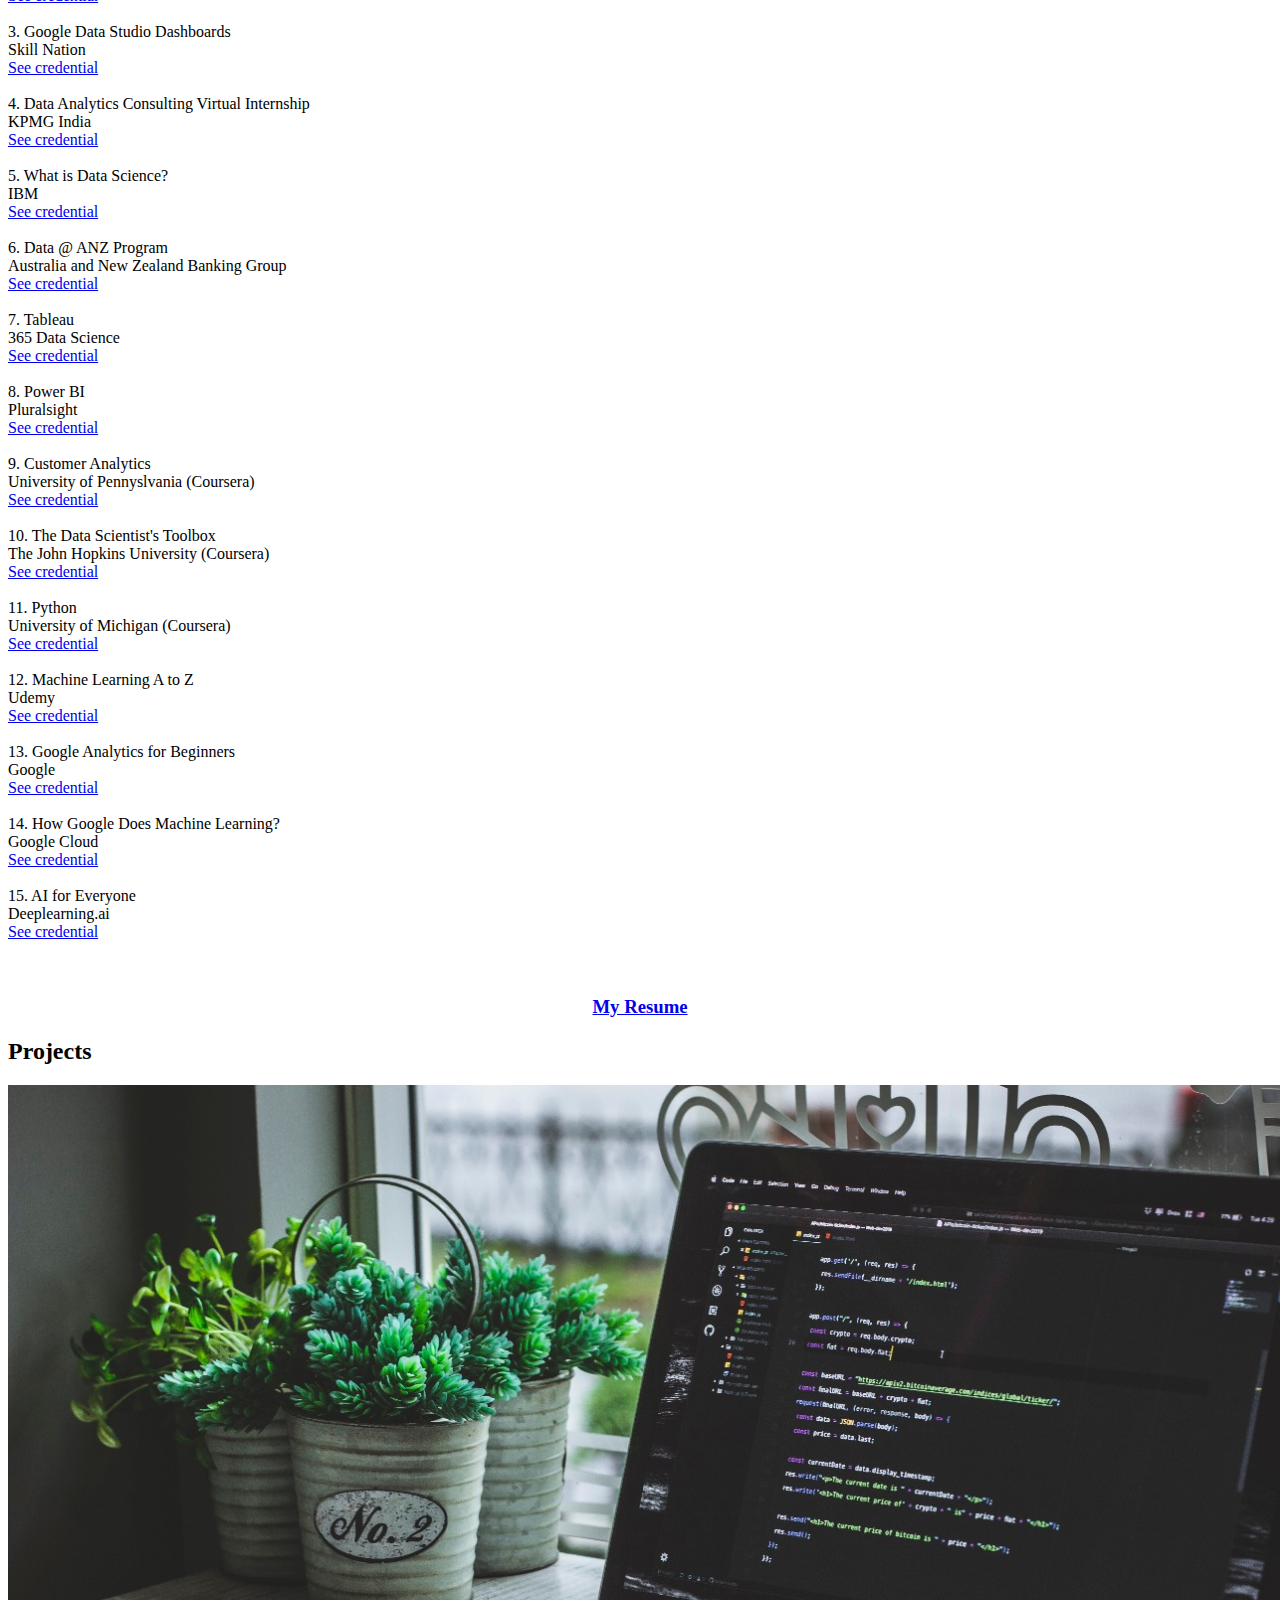
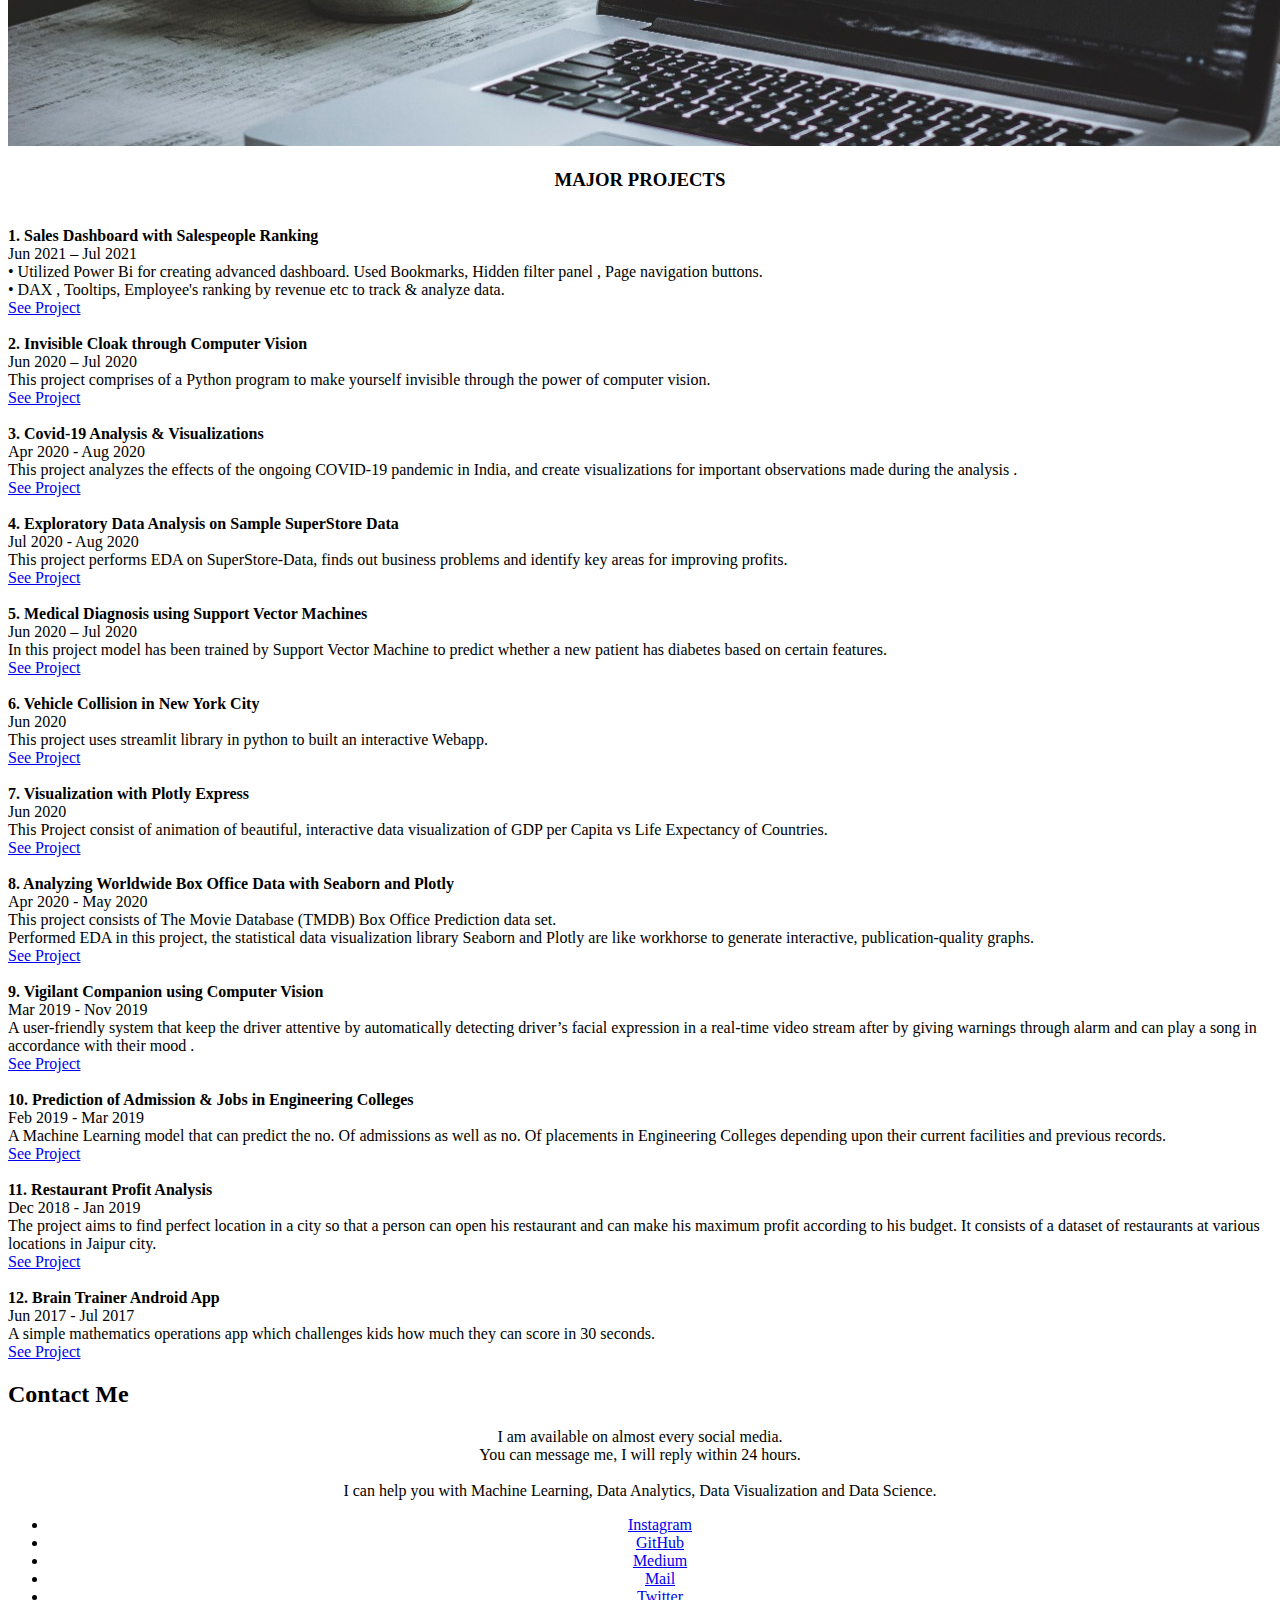
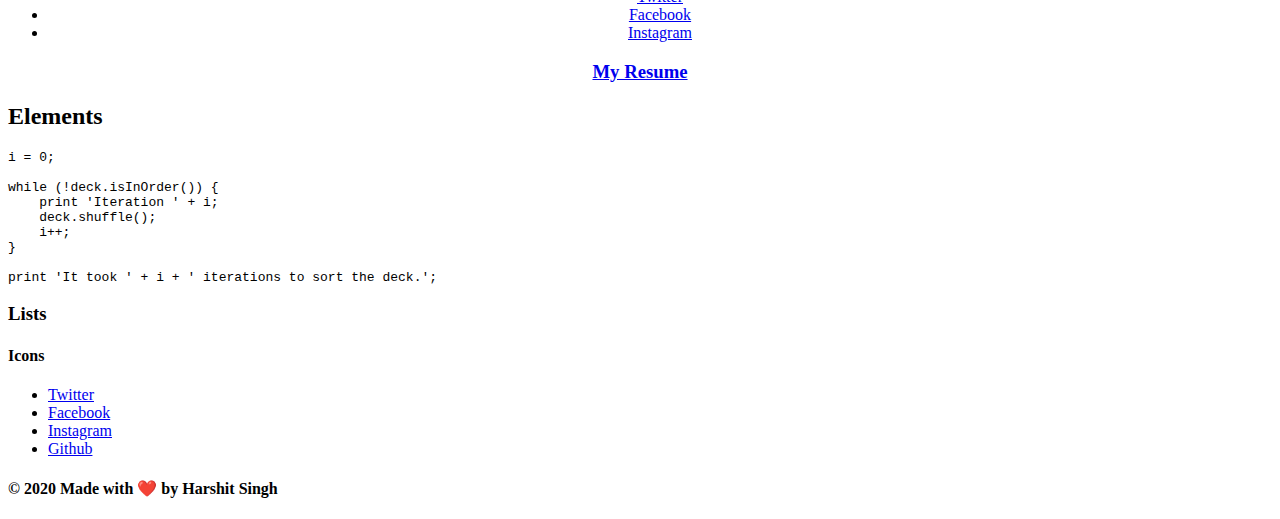
==== commit 4c009101: "Add files via upload" ====
--- a/index.html
+++ b/index.html
@@ -46,7 +46,7 @@
 							
    I ❤️ Data. <br> Collaborative and Data Intuitive Data Analyst & Visualizations Expert.<br>
    <br>
-   Dealing with data, translating numbers, figures, statistics into English for smooth comprehension to folks.</p>
+   Telling stories with data and driving that data culture.</p>
 								<p>
 • Currently I am Senior Systems Engineer at Infosys Limited, Bengaluru in DNA (Data & Analytics) Unit.<br>
 <br>
@@ -238,7 +238,7 @@
 									<a href="https://www.coursera.org/account/accomplishments/verify/X3TEXN39BM4M">See credential</a><br>
 									<br>
 								<br>
-								<h3><center><a href="https://drive.google.com/file/d/1boVdGfLgNM_FfsJYOJiohTqdsa9daa_F/view?usp=sharing">My Resume</a></center></h3>			
+								<h3><center><a href="https://drive.google.com/file/d/1RDxEDnnrNKeT_KueAcrJQxqOzwgDeQYK/view?usp=sharing">My Resume</a></center></h3>			
 								</p>
 							</article>
 
@@ -358,7 +358,7 @@
 	
 									</center>
 								</ul>
-								<h3><center><a href="https://drive.google.com/file/d/1boVdGfLgNM_FfsJYOJiohTqdsa9daa_F/view?usp=sharing">My Resume</a></center></h3>
+								<h3><center><a href="https://drive.google.com/file/d/1RDxEDnnrNKeT_KueAcrJQxqOzwgDeQYK/view?usp=sharing">My Resume</a></center></h3>
 
 							</article>
 
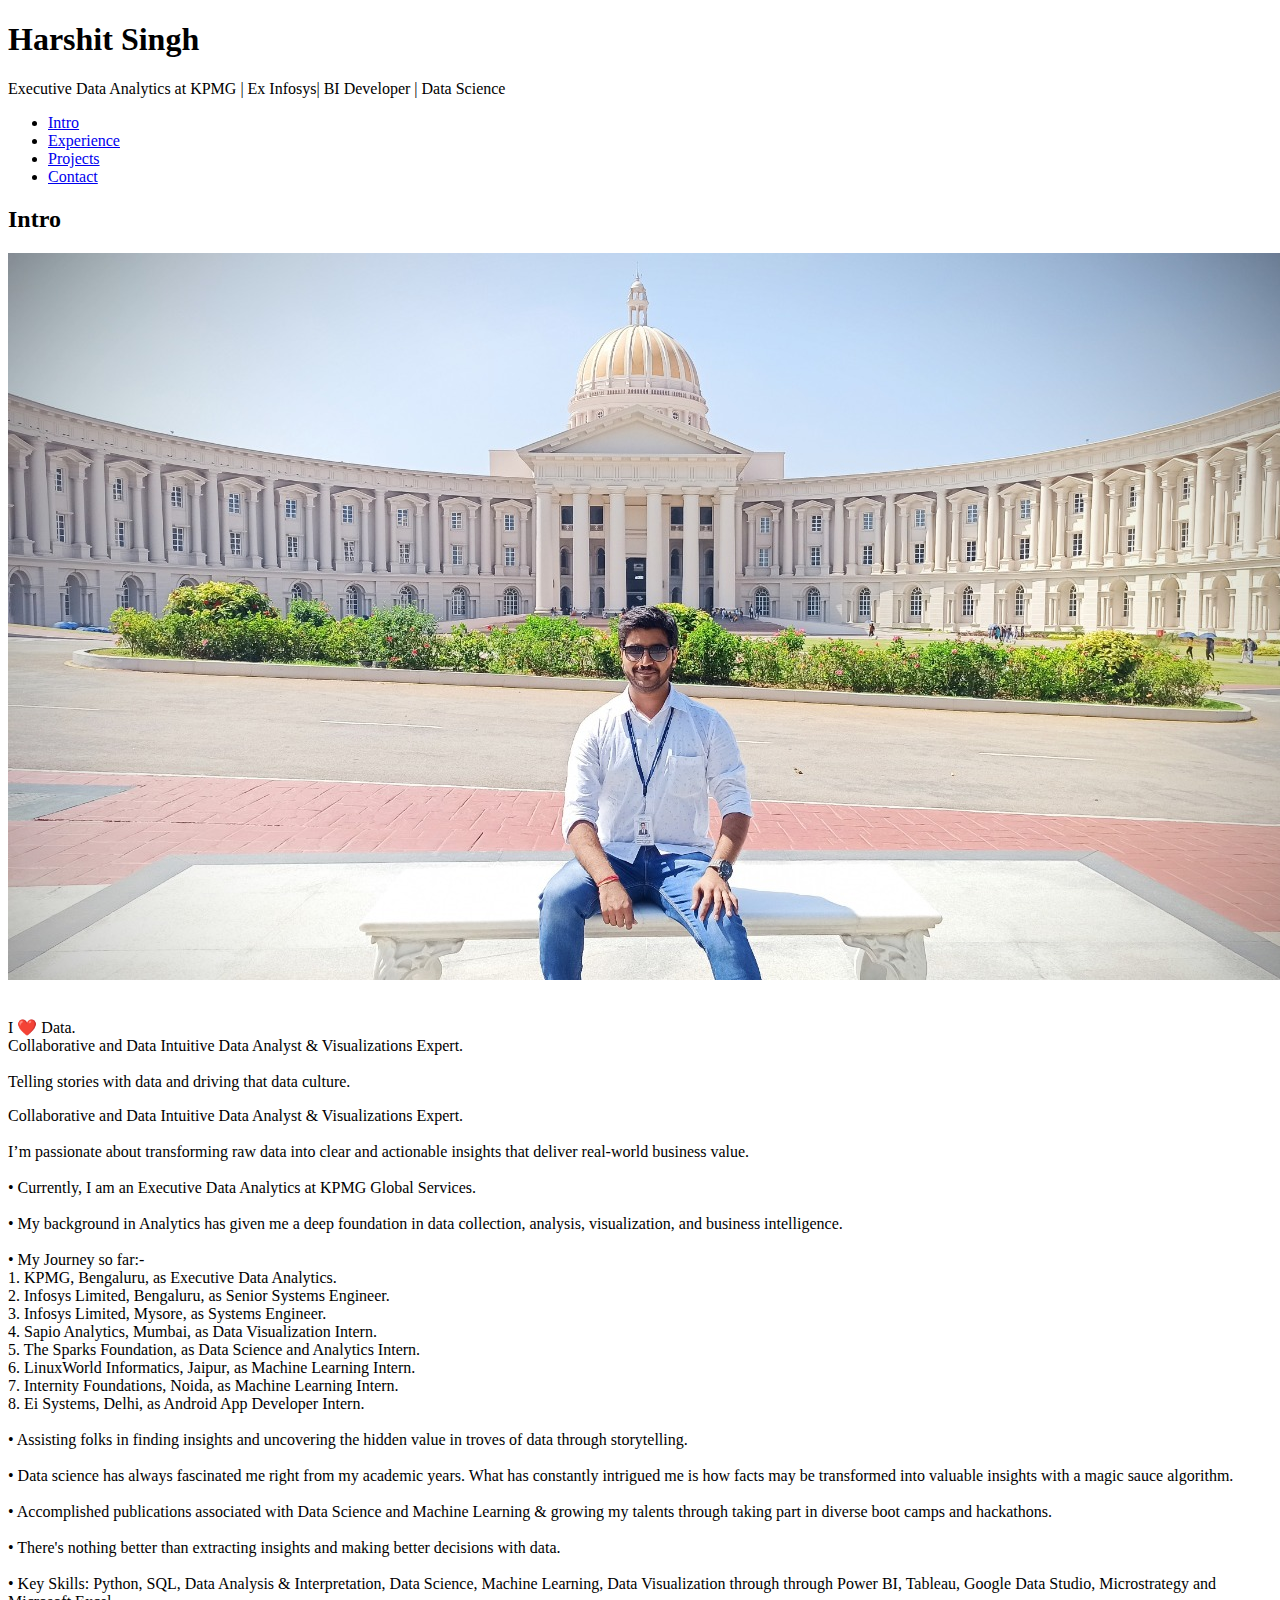
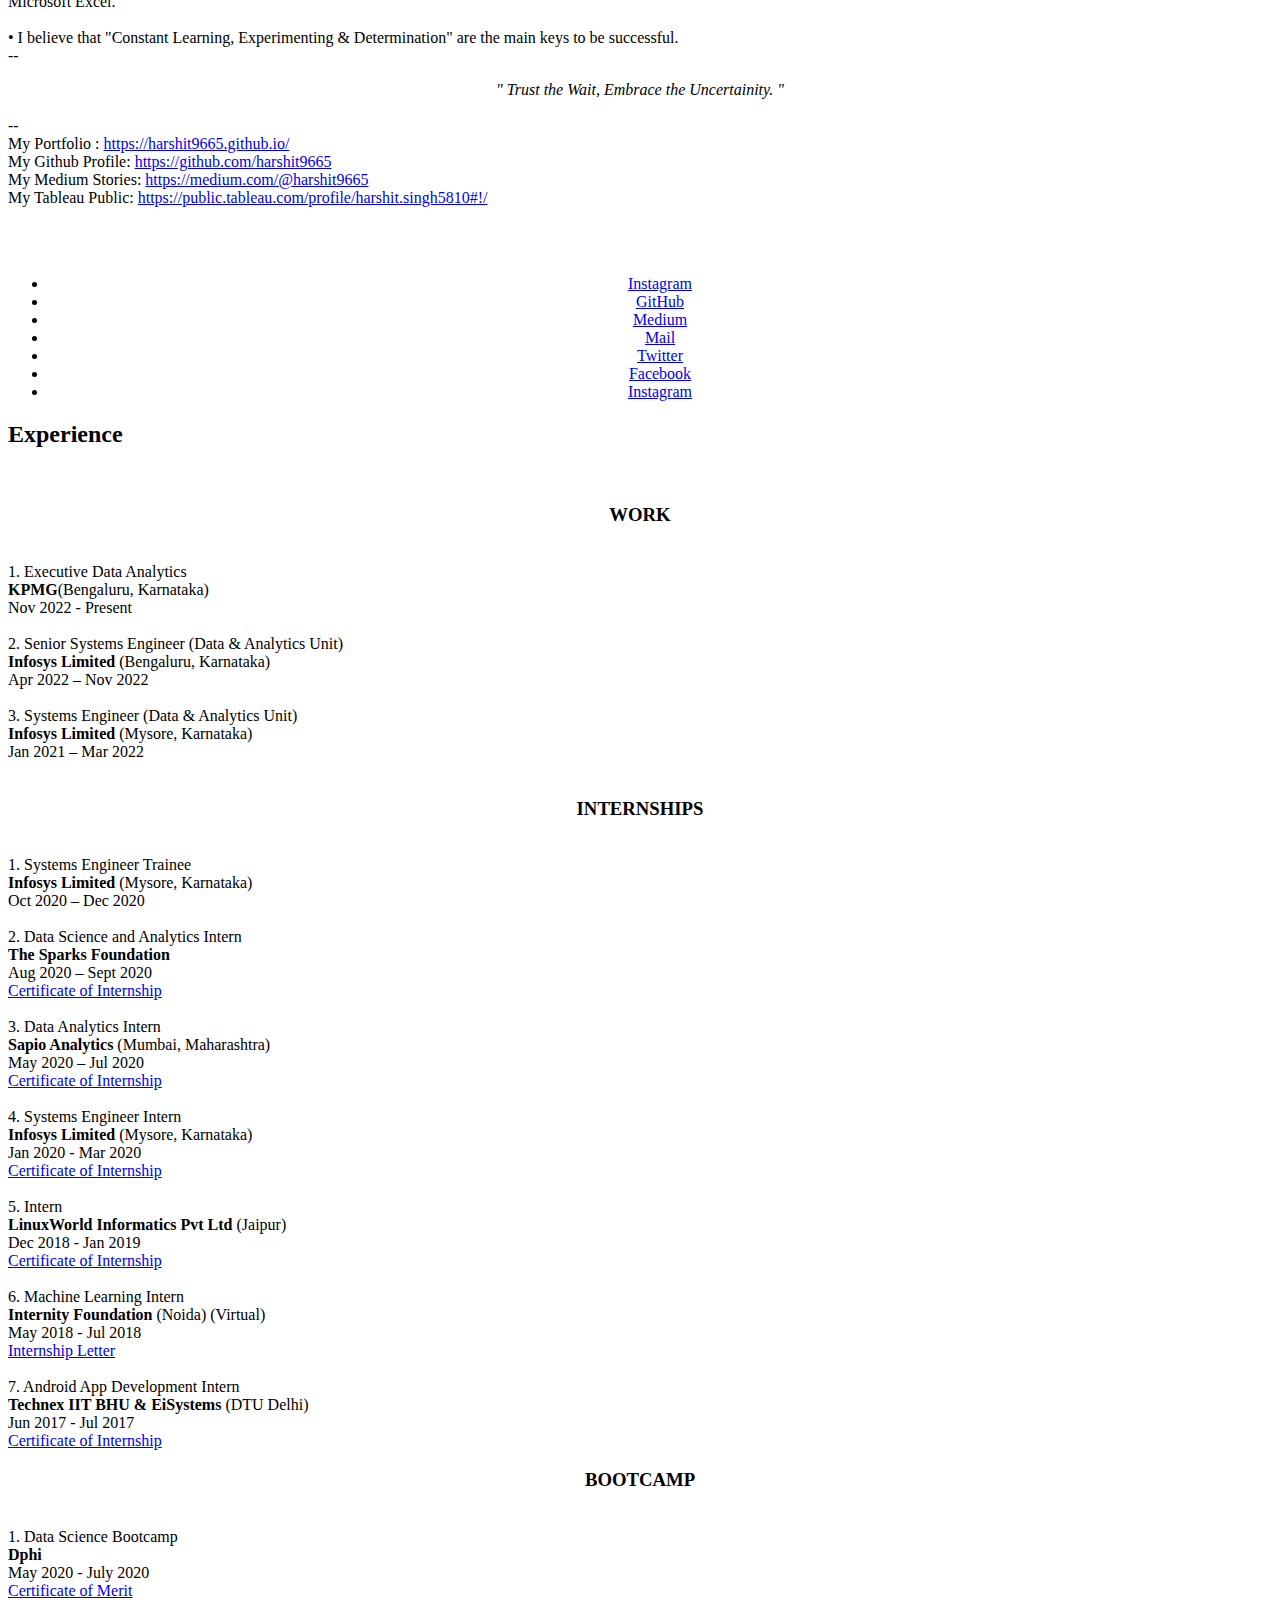
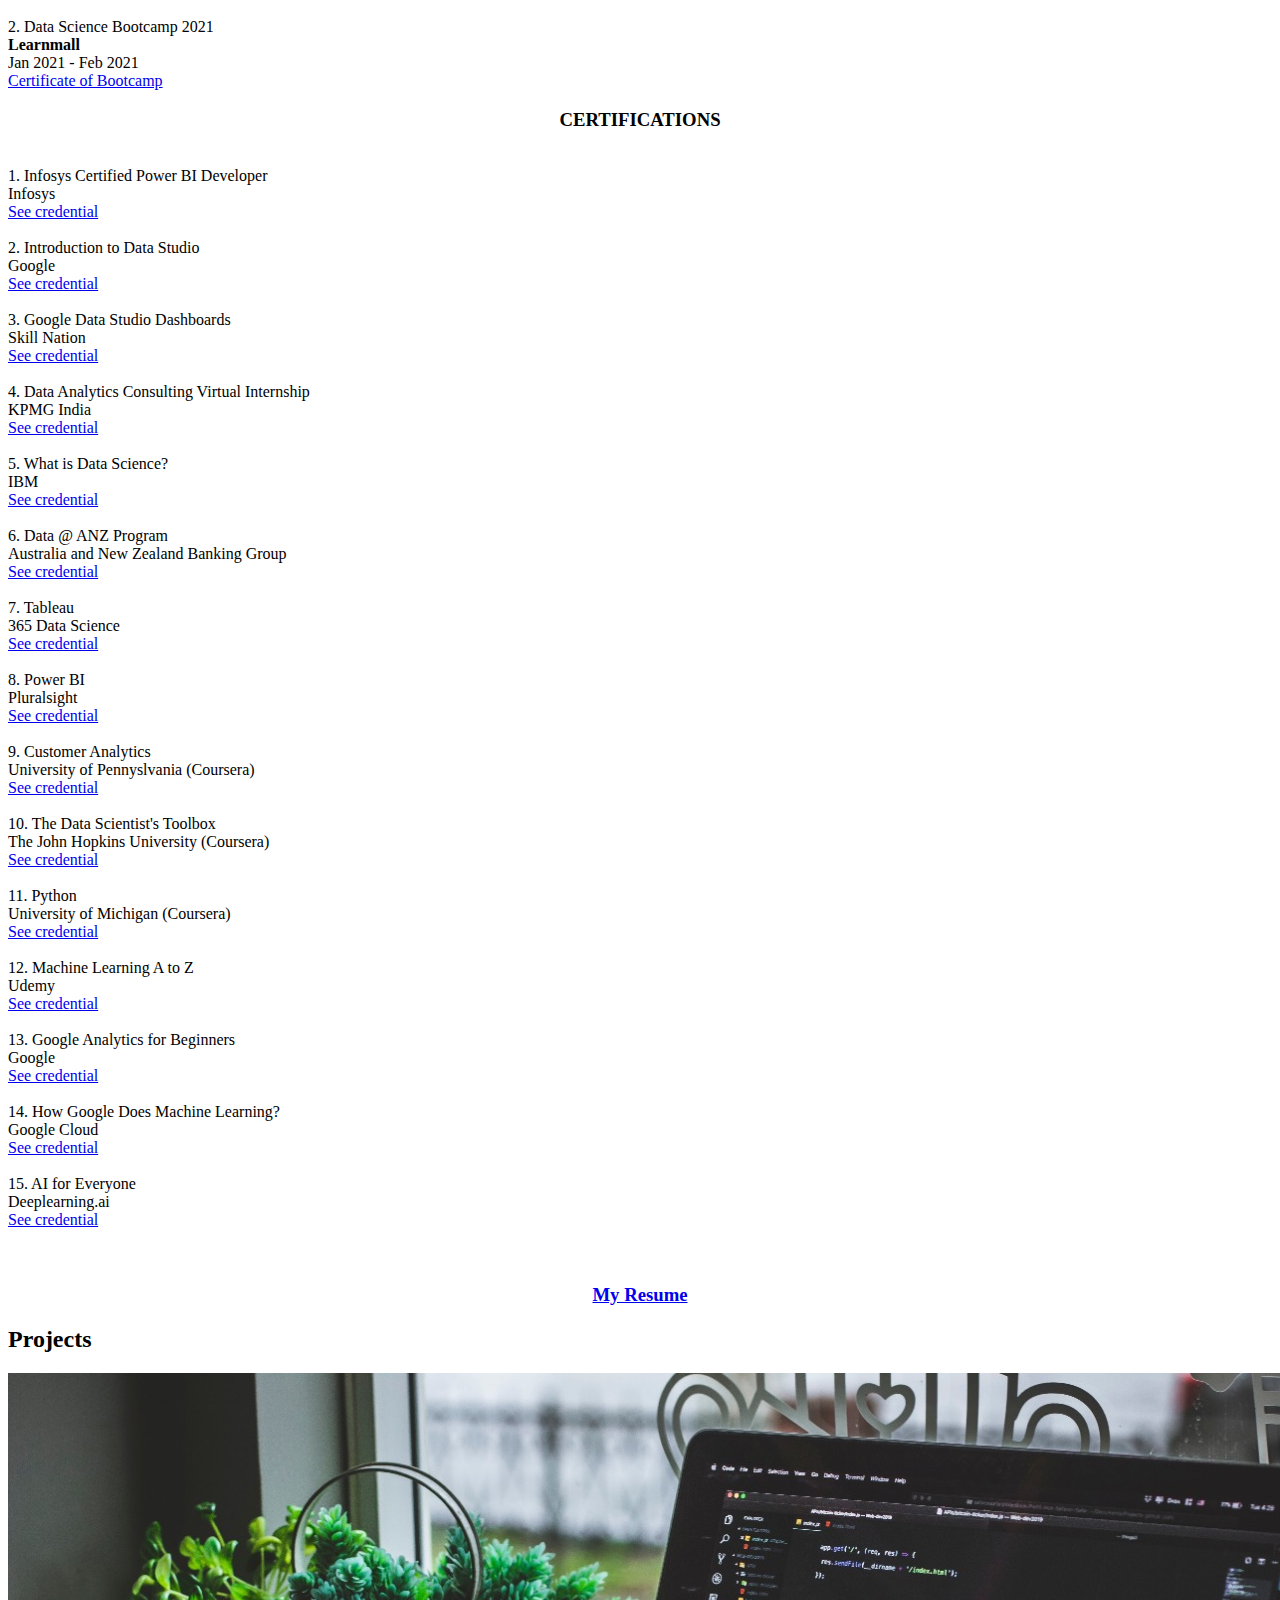
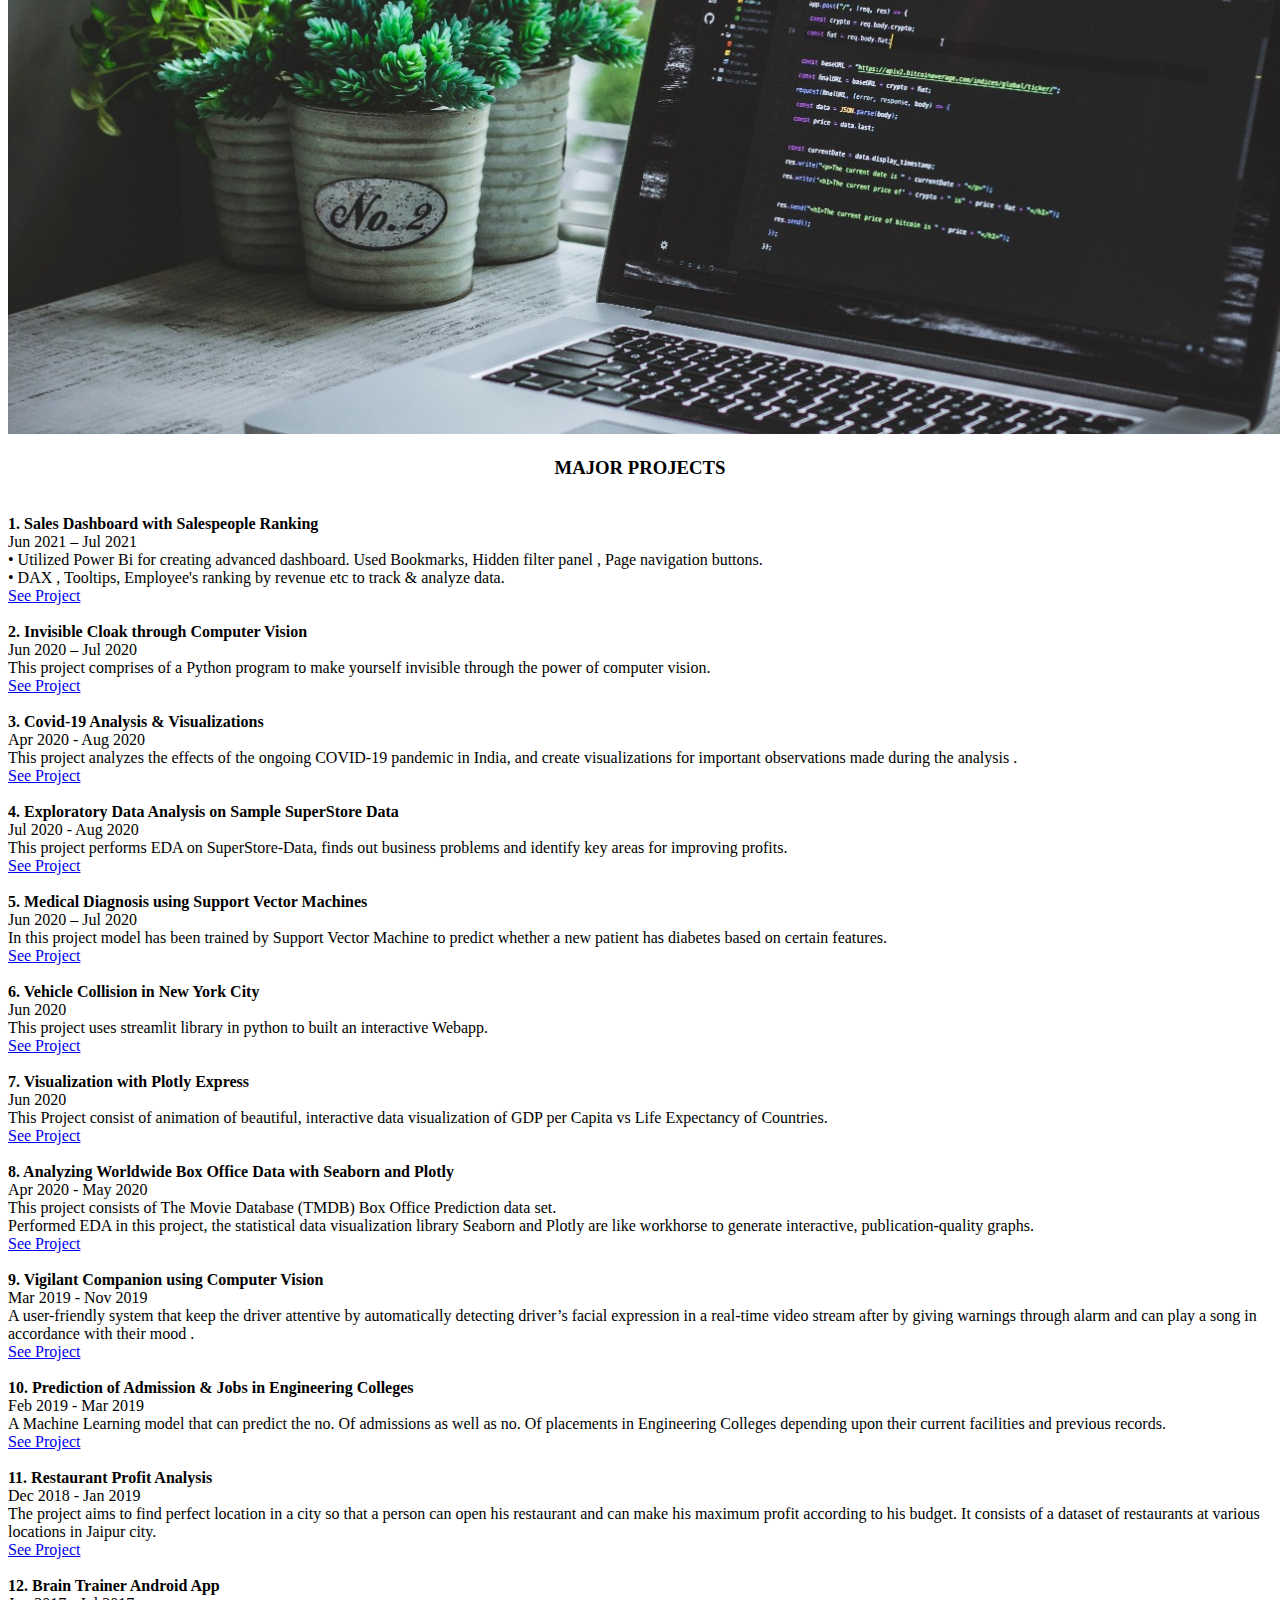
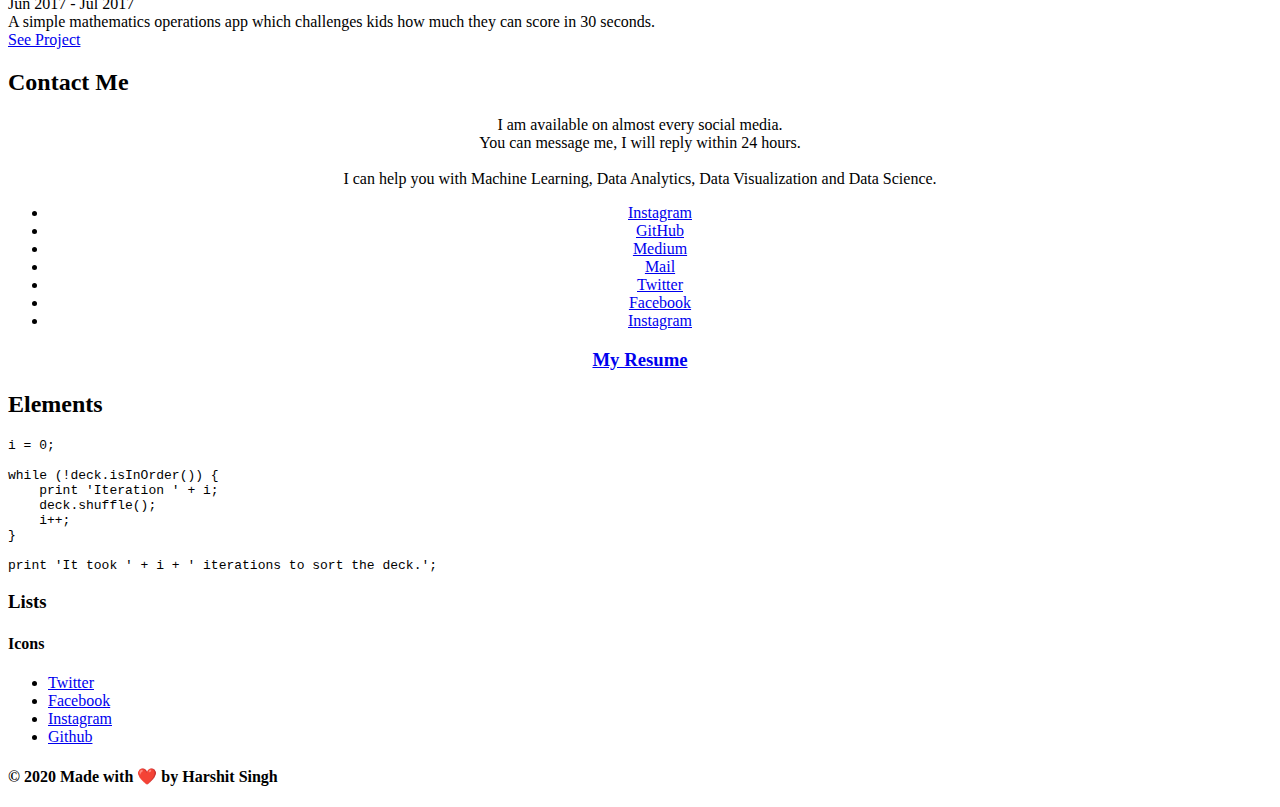
==== commit 3a5b1c59: "Add files via upload" ====
--- a/index.html
+++ b/index.html
@@ -20,7 +20,7 @@
 						<div class="content">
 							<div class="inner">
 								<h1>Harshit Singh</h1>
-								<p>Senior Systems Engineer at Infosys | Data Analyst | Data Science<br />
+								<p>Executive Data Analytics at KPMG | Ex Infosys| BI Developer | Data Science<br />
 								</p>
 							</div>
 						</div>
@@ -48,16 +48,29 @@
    <br>
    Telling stories with data and driving that data culture.</p>
 								<p>
-• Currently I am Senior Systems Engineer at Infosys Limited, Bengaluru in DNA (Data & Analytics) Unit.<br>
+Collaborative and Data Intuitive Data Analyst & Visualizations Expert.<br>
+<br>
+I’m passionate about transforming raw data into clear and actionable insights that deliver real-world business value.<br>
+<br>
+• Currently, I am an Executive Data Analytics at KPMG Global Services.<br>
+<br>
+• My background in Analytics has given me a deep foundation in data collection, analysis, visualization, and business intelligence.<br>
+<br>
+• My Journey so far:-<br>
+1. KPMG, Bengaluru, as Executive Data Analytics.<br>
+2. Infosys Limited, Bengaluru, as Senior Systems Engineer.<br>
+3. Infosys Limited, Mysore, as Systems Engineer. <br>
+4. Sapio Analytics, Mumbai, as Data Visualization Intern.<br>
+5. The Sparks Foundation, as Data Science and Analytics Intern.<br>
+6. LinuxWorld Informatics, Jaipur, as Machine Learning Intern.<br>
+7. Internity Foundations, Noida, as Machine Learning Intern.<br>
+8. Ei Systems, Delhi, as Android App Developer Intern.<br>
+
 <br>
 
 • Assisting folks in finding insights and uncovering the hidden value in troves of data through storytelling.<br>
 <br>
 • Data science has always fascinated me right from my academic years. What has constantly intrigued me is how facts may be transformed into valuable insights with a magic sauce algorithm.<br>
-<br>
-• I had been part of Sapio Analytics as a Data Analytics intern, LinuxWorld Informatics as Machine Learning Intern and have also completed my internship from Infosys Limited, Mysore.<br>
-<br>
-• Looking for true tasks/projects wherein I can discover my know-how and produce data-driven insights and bring the most beneficial answers to real-global problems. <br>
 <br>
 • Accomplished publications associated with Data Science and Machine Learning & growing my talents through taking part in diverse boot camps and hackathons.<br>
 <br>
@@ -97,11 +110,15 @@
 								<span class="image main"><img src="images/pic02.jpg" alt="" /></span>
 								<p><center><b><h3>WORK</h3></b></center><br>
 								
-								1.	Senior Systems Engineer (Data & Analytics Unit)<br>
+								1.	Executive Data Analytics<br>
+									<b>KPMG</b>(Bengaluru, Karnataka)<br>
+									Nov 2022 - Present <br>
+									 <br>
+								2.	Senior Systems Engineer (Data & Analytics Unit)<br>
 									<b>Infosys Limited</b> (Bengaluru, Karnataka)<br>
-									Apr 2022 – Present <br>
-									 <br>
-								2.	Systems Engineer (Data & Analytics Unit) <br>
+									Apr 2022 – Nov 2022 <br>
+									 <br>
+								3.	Systems Engineer (Data & Analytics Unit) <br>
 									<b>Infosys Limited</b> (Mysore, Karnataka)<br>
 									Jan 2021 – Mar 2022 <br>
 									 <br>
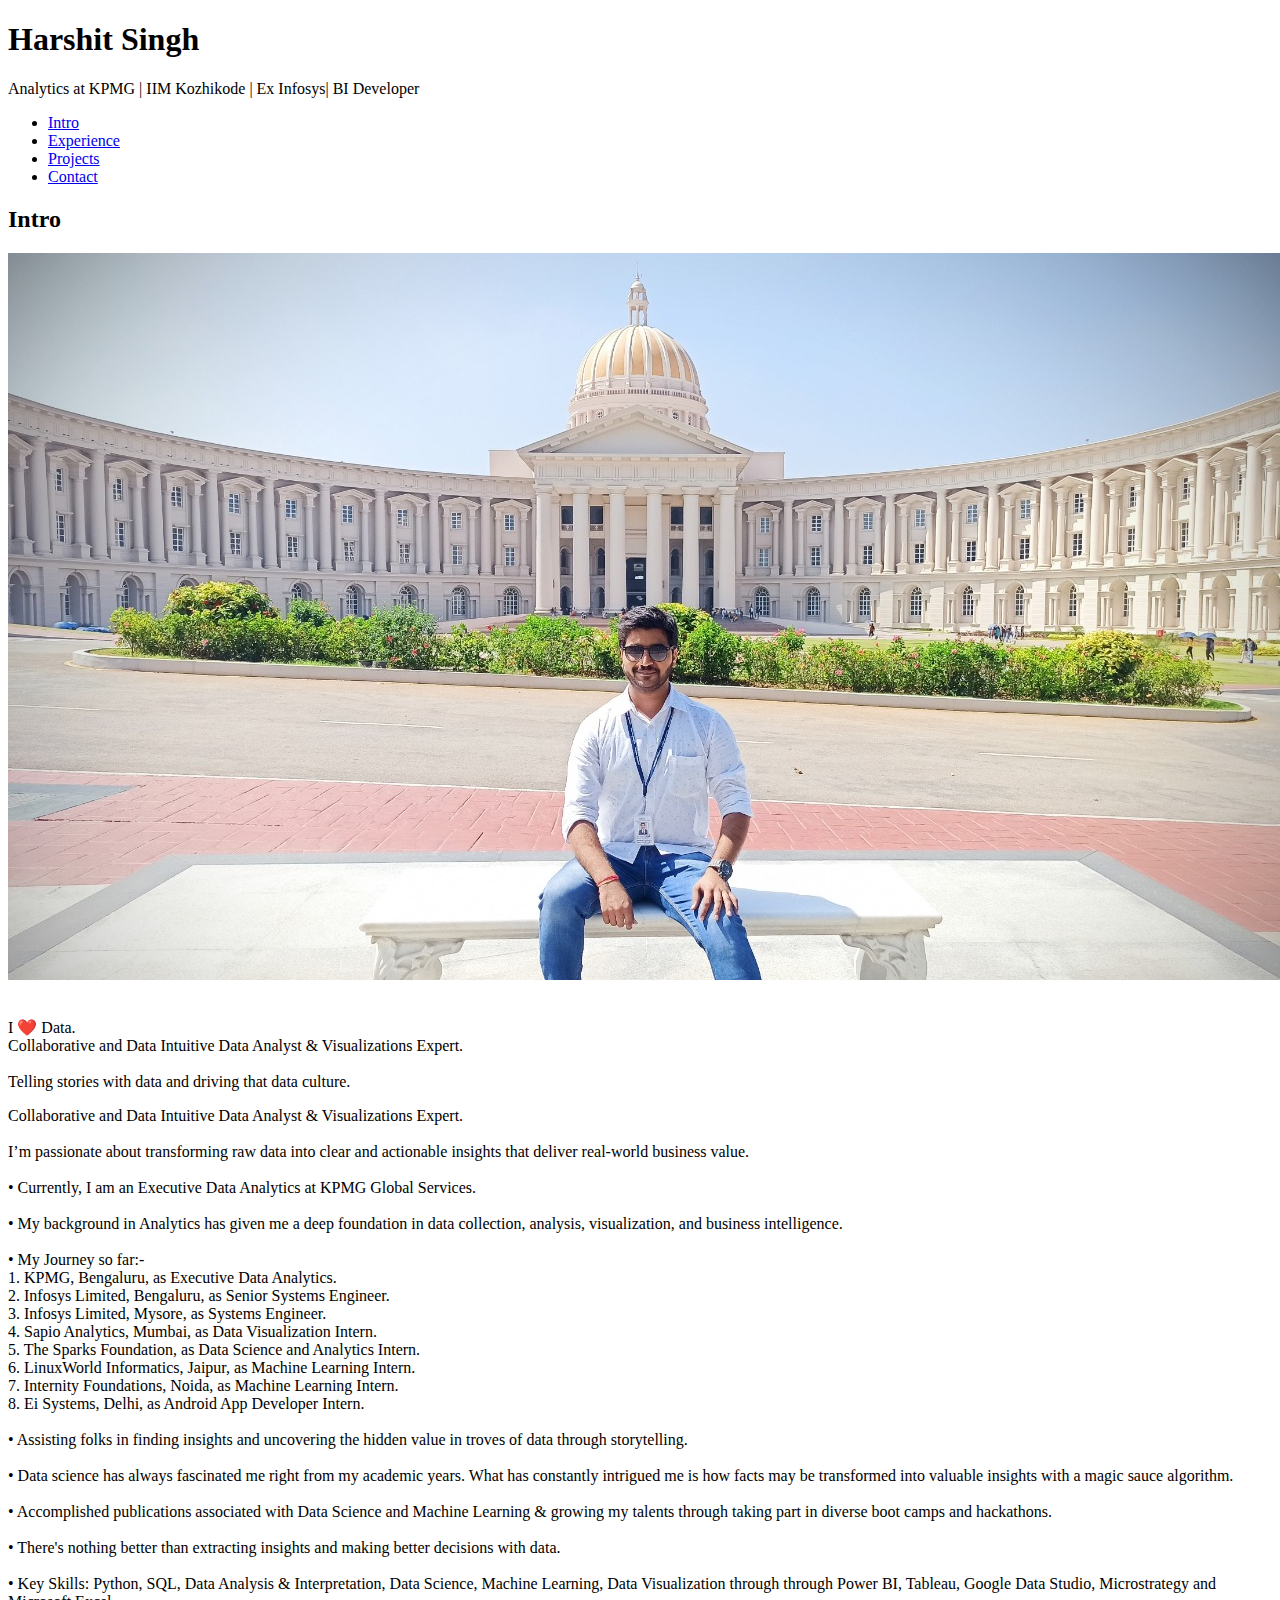
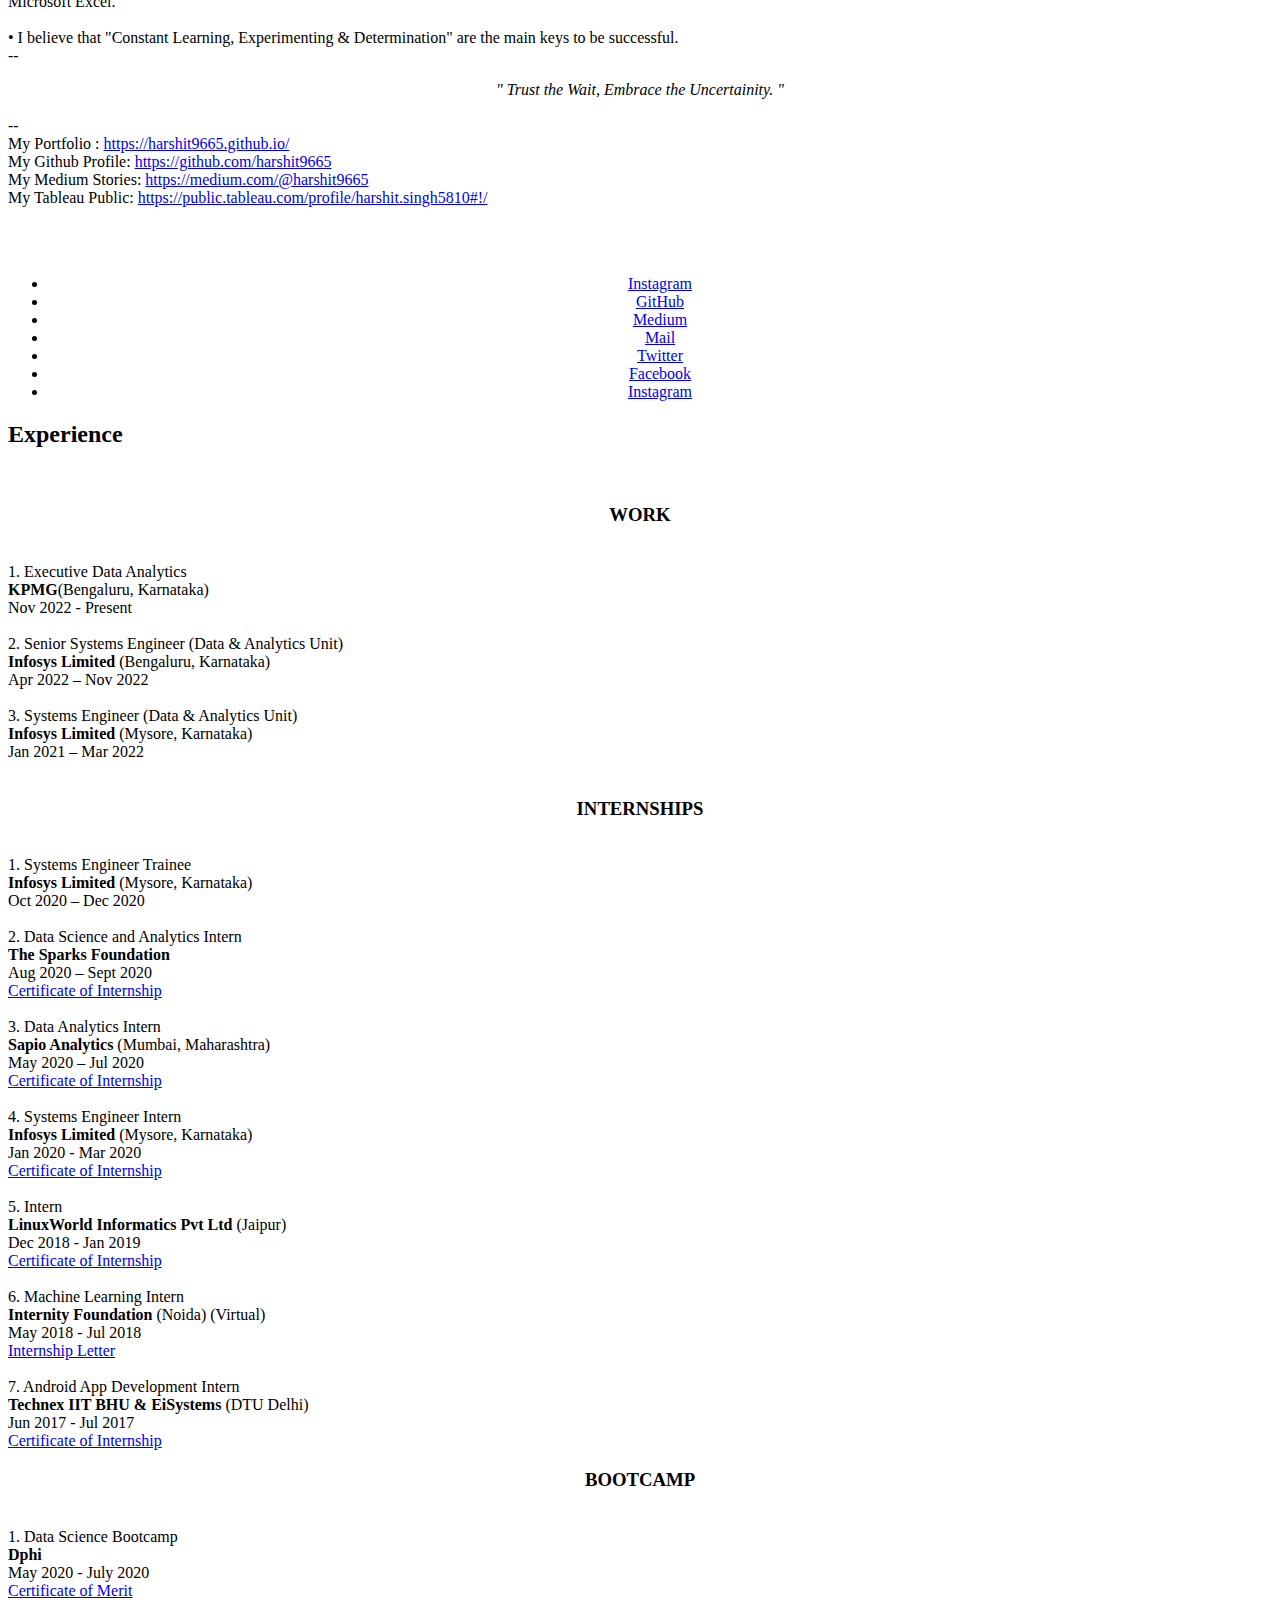
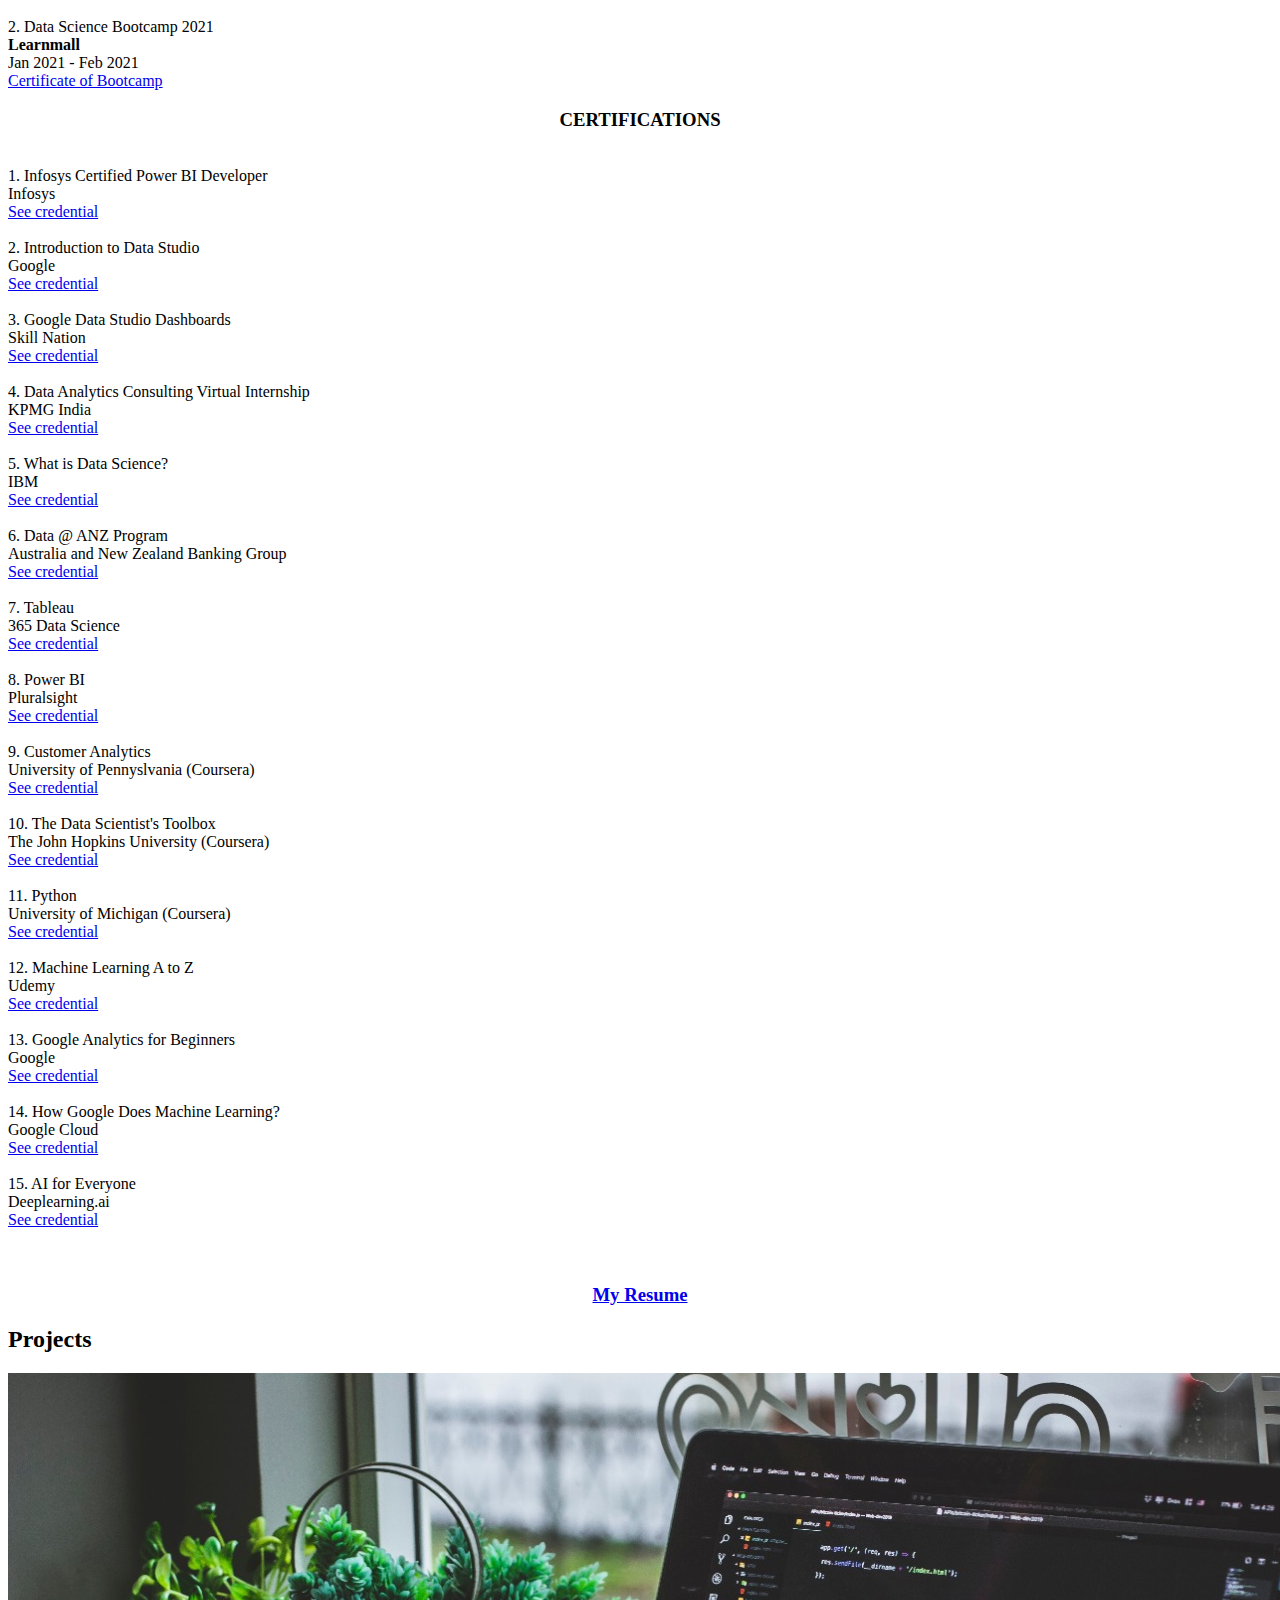
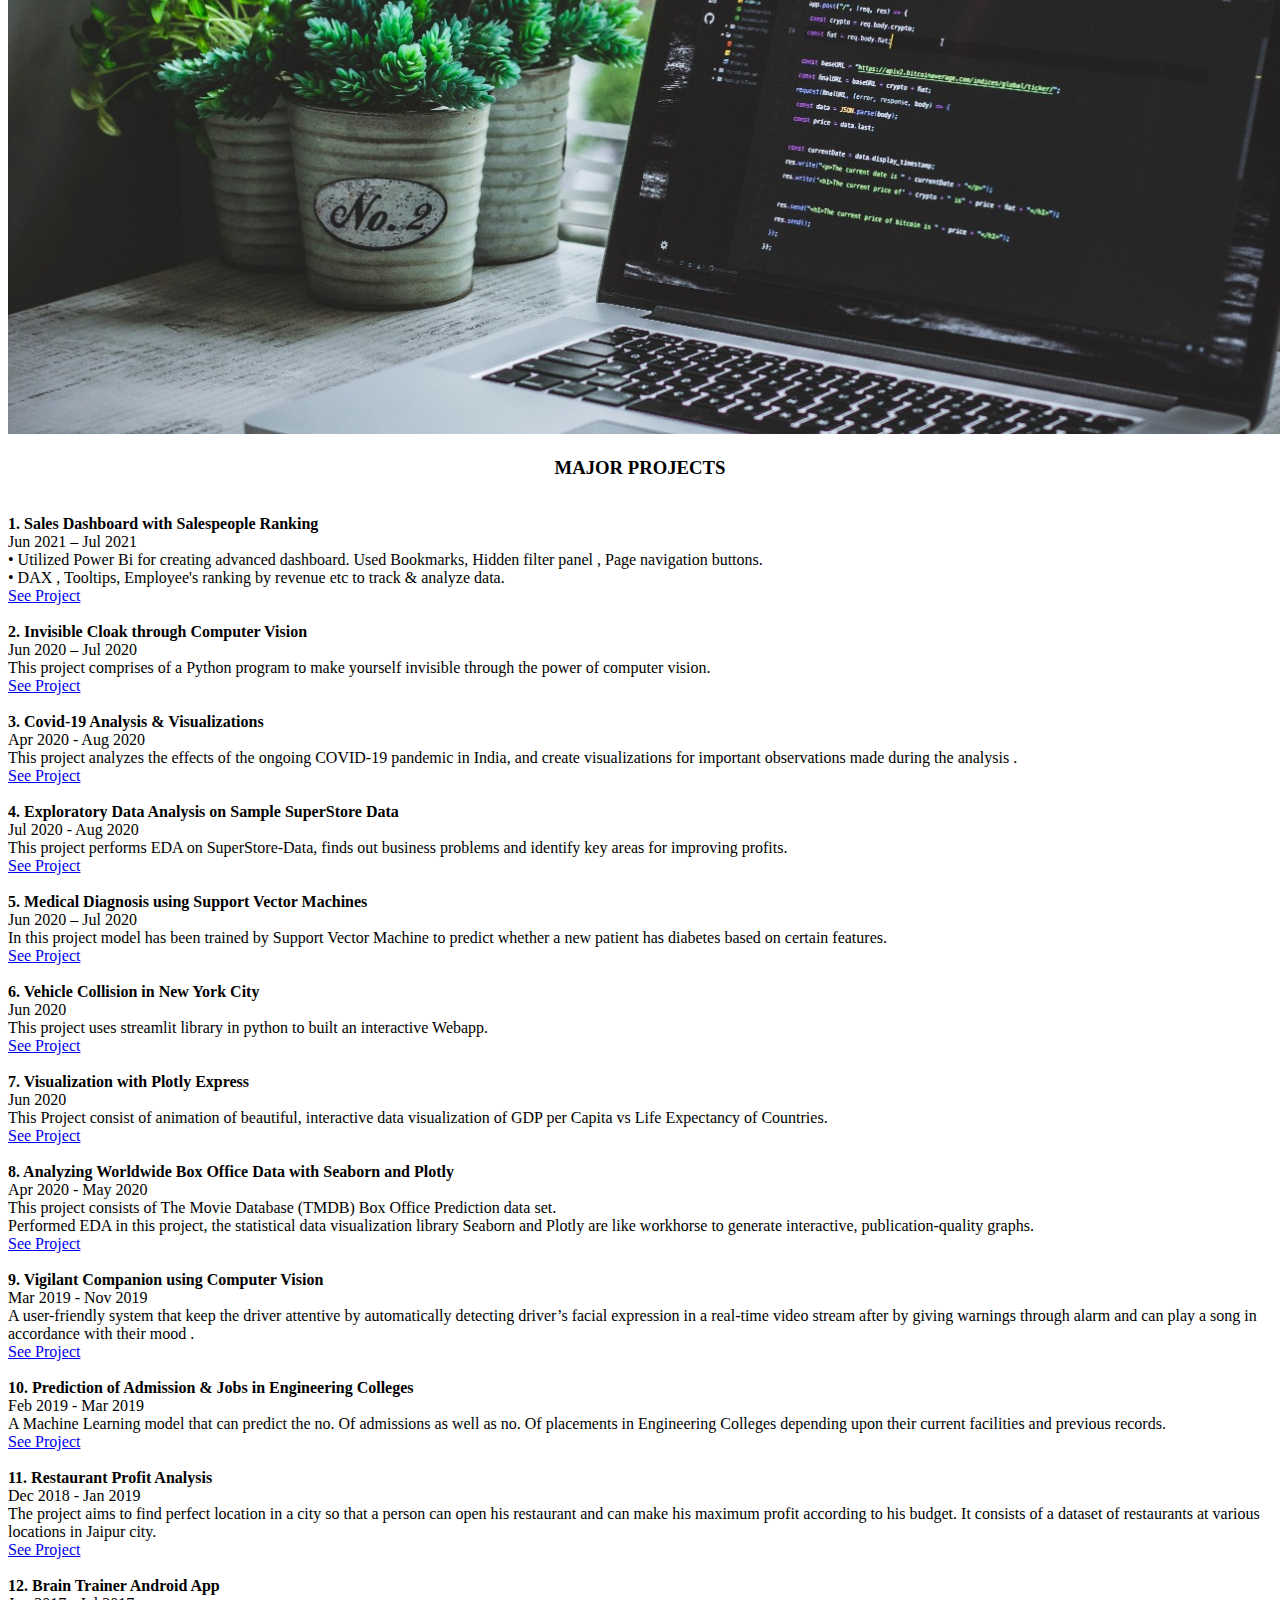
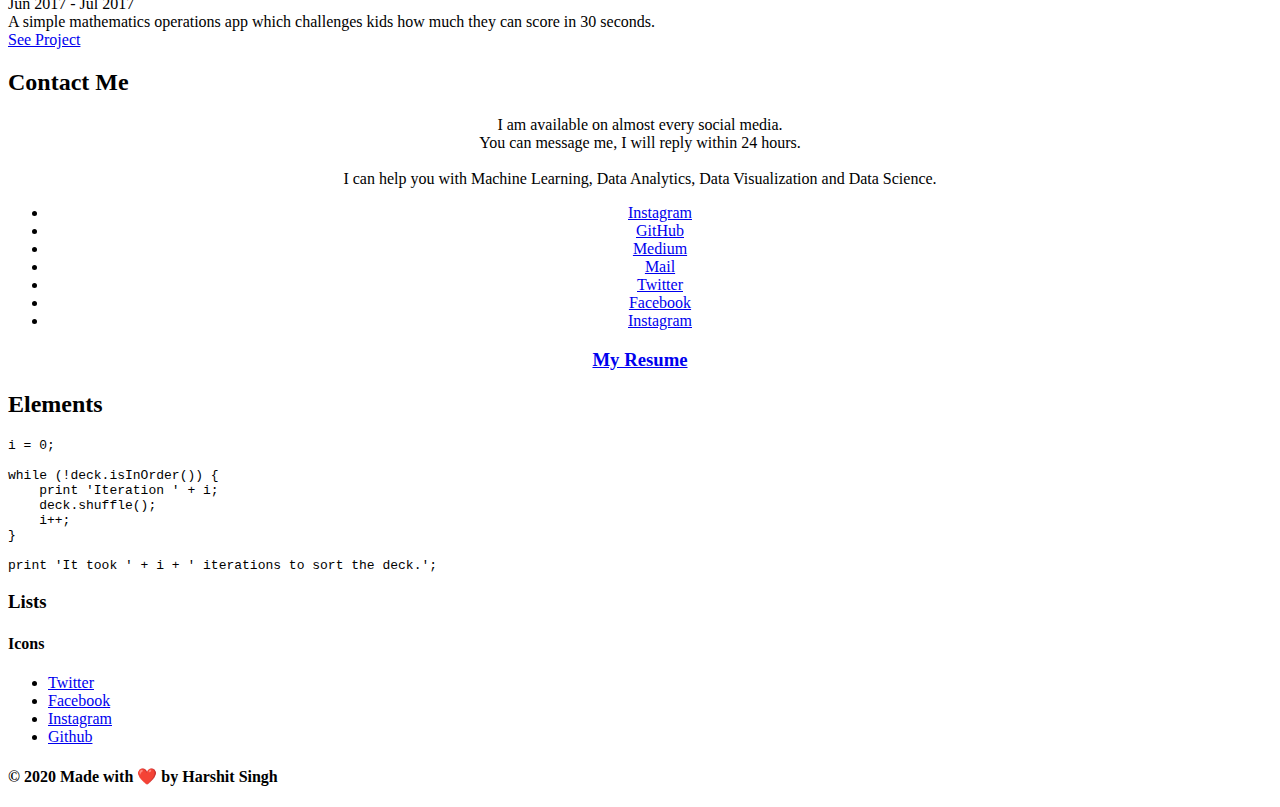
==== commit 928140e5: "Update index.html" ====
--- a/index.html
+++ b/index.html
@@ -20,7 +20,7 @@
 						<div class="content">
 							<div class="inner">
 								<h1>Harshit Singh</h1>
-								<p>Executive Data Analytics at KPMG | Ex Infosys| BI Developer | Data Science<br />
+								<p>Analytics at KPMG | IIM Kozhikode | Ex Infosys| BI Developer<br />
 								</p>
 							</div>
 						</div>
